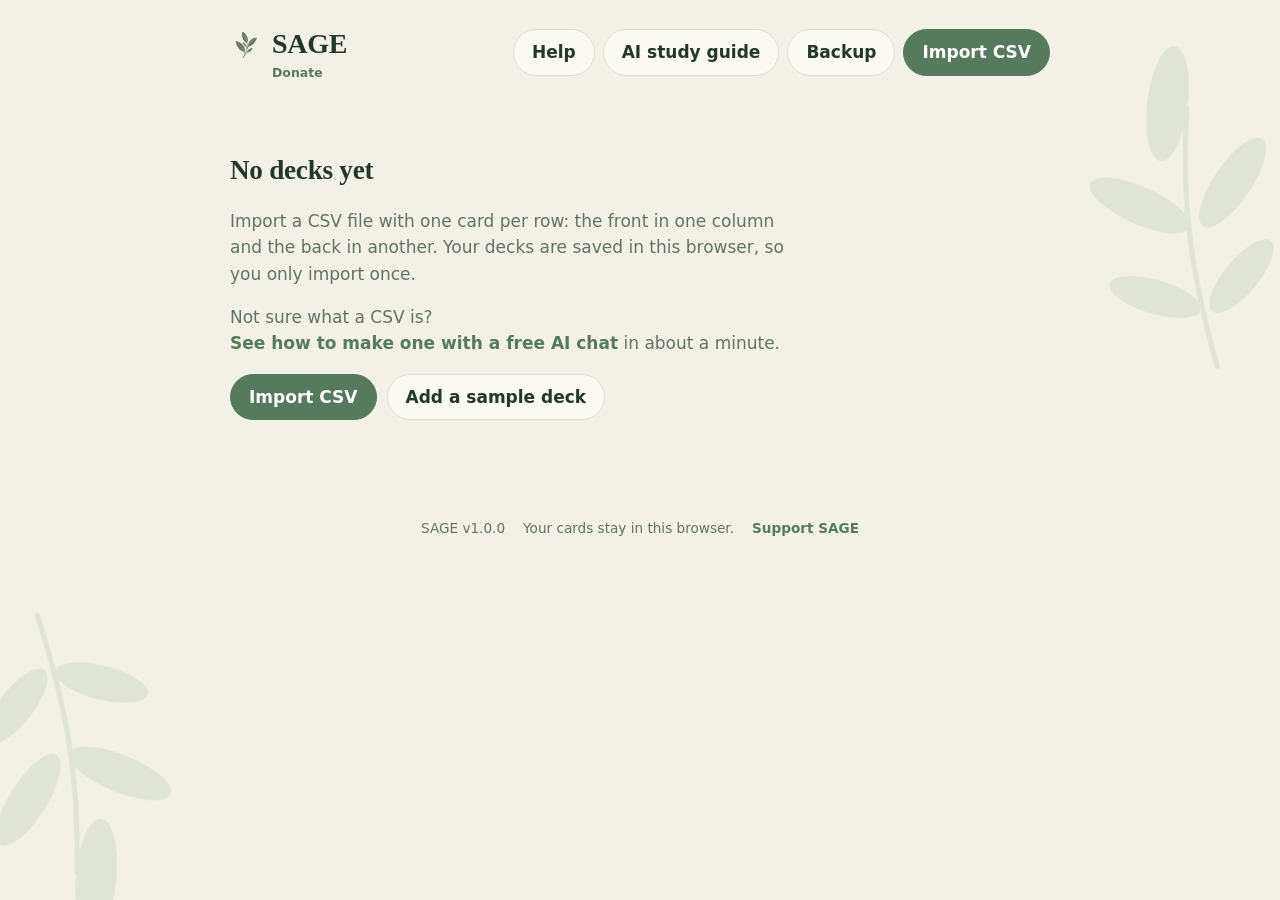
==== sage.html @ 798f0bb3 "Add files via upload" ====
<!DOCTYPE html>
<html lang="en">
<head>
<meta charset="utf-8">
<!-- Security: only the app's own inline code runs. Network access is limited to fonts and to the AI provider the user configures
     (any https address, plus localhost for self-hosted models). -->
<meta http-equiv="Content-Security-Policy" content="default-src 'none'; script-src 'unsafe-inline'; style-src 'unsafe-inline' https://fonts.googleapis.com; font-src https://fonts.gstatic.com; img-src data: blob:; connect-src https: http://localhost:* http://127.0.0.1:*; base-uri 'none'; form-action 'none'; object-src 'none'">
<meta name="viewport" content="width=device-width, initial-scale=1, viewport-fit=cover">
<title>SAGE</title>
<link rel="icon" type="image/png" sizes="128x128" href="[data-uri]">
<link rel="preconnect" href="https://fonts.googleapis.com">
<link href="https://fonts.googleapis.com/css2?family=Nunito:wght@400;600;700;800&family=Fraunces:opsz,wght@9..144,500;9..144,600&family=VT323&family=Press+Start+2P&display=swap" rel="stylesheet">
<style>
:root{
  /* Sage garden palette: warm cream paper, sage greens, terracotta for mistakes */
  --bg:#F3F1E7; --ink:#25372C; --muted:#617366; --panel:#FAF9F2; --card:#FFFEFA;
  --rule:#E3E6D8; --margin:#C9705F; --accent:#557A5C; --accent-ink:#FFFFFF; --line:#DADFCF;
  --again:#B5544A; --hard:#B5852E; --good:#4E8A5A; --easy:#4A7FA6;
  --new:#4A7FA6; --lrn:#B5544A; --rev:#4E8A5A;
  --leaf:#7FA184;
  --font:"Nunito", system-ui, -apple-system, "Segoe UI", Roboto, sans-serif;
  --display:"Fraunces", Georgia, "Times New Roman", serif;
  box-sizing:border-box;
  padding-top:env(safe-area-inset-top,0px); padding-bottom:env(safe-area-inset-bottom,0px);
}
@media (prefers-color-scheme: dark){
  :root{
    --bg:#141A16; --ink:#E5ECE3; --muted:#9DAEA1; --panel:#1B231D; --card:#212B24;
    --rule:#2E3A32; --margin:#E08A7F; --accent:#8DBA94; --accent-ink:#10170F; --line:#34433A;
    --again:#E08A7F; --hard:#E2B565; --good:#8DC79A; --easy:#8DB8DB;
    --new:#8DB8DB; --lrn:#E08A7F; --rev:#8DC79A;
    --leaf:#5E7D63;
  }
}
*,*::before,*::after{box-sizing:inherit}
html,body{margin:0}
body{background:var(--bg);color:var(--ink);font-family:var(--font);font-size:17px;line-height:1.55;min-height:100vh;position:relative}
/* Two faint sage sprigs in the corners: the only decoration */
body::before,body::after{content:"";position:fixed;z-index:-1;pointer-events:none;width:340px;height:340px;opacity:.16;
  background:no-repeat center/contain url("data:image/svg+xml,%3Csvg xmlns='http://www.w3.org/2000/svg' viewBox='0 0 200 200'%3E%3Cg fill='%237FA184'%3E%3Cpath d='M98 196c2-50 8-96 30-150' fill='none' stroke='%237FA184' stroke-width='3' stroke-linecap='round'/%3E%3Cellipse cx='118' cy='40' rx='12' ry='34' transform='rotate(25 118 40)'/%3E%3Cellipse cx='84' cy='92' rx='11' ry='32' transform='rotate(-48 84 92)'/%3E%3Cellipse cx='140' cy='96' rx='11' ry='31' transform='rotate(52 140 96)'/%3E%3Cellipse cx='76' cy='146' rx='10' ry='28' transform='rotate(-56 76 146)'/%3E%3Cellipse cx='128' cy='150' rx='10' ry='27' transform='rotate(58 128 150)'/%3E%3C/g%3E%3C/svg%3E")}
body::before{right:-60px;top:40px;transform:rotate(-18deg)}
body::after{left:-80px;bottom:-40px;transform:rotate(160deg)}
@media (max-width:700px){body::before,body::after{width:200px;height:200px;opacity:.1}}
h1,h2,.brand{font-family:var(--display);font-weight:600;letter-spacing:-.01em}
button,input,select{font:inherit;color:inherit}
:focus-visible{outline:3px solid var(--accent);outline-offset:2px}
[hidden]{display:none!important}

.top{display:flex;align-items:center;justify-content:space-between;gap:12px;max-width:860px;margin:0 auto;padding:22px 20px 18px}
/* Games and quizzes get a wider page so they fill more of the screen */
body.wide .top,body.wide main{max-width:1240px}
.brand{display:flex;align-items:center;gap:8px;background:none;border:0;padding:0;cursor:pointer;font-size:1.75rem;color:var(--ink)}
.brand img{width:34px;height:34px}
.brand-wrap{display:flex;flex-direction:column;align-items:flex-start}
.donate-link{margin:-2px 0 0 42px;padding:0;border:0;background:none;color:var(--accent);font-size:.78rem;font-weight:700;cursor:pointer}
.donate-link:hover{text-decoration:underline}
.brand small{font-size:.8rem;font-weight:400;color:var(--muted);letter-spacing:0;margin-left:6px}
.top-actions{display:flex;flex-wrap:wrap;justify-content:flex-end;gap:8px}
main{max-width:860px;margin:0 auto;padding:0 20px 48px}

.btn{border:1.5px solid var(--line);background:var(--panel);border-radius:999px;padding:9px 18px;cursor:pointer;font-weight:700;transition:background .15s,border-color .15s}
.btn:hover{border-color:var(--accent)}
.btn.primary{background:var(--accent);border-color:var(--accent);color:var(--accent-ink)}
.btn.primary:hover{filter:brightness(1.06)}
.btn.danger{color:var(--again);border-color:var(--again);background:transparent}
.btn.quiet{background:transparent;border-color:transparent;color:var(--muted)}
.btn:disabled{opacity:.45;cursor:not-allowed}

.warn{max-width:820px;margin:0 auto 16px;padding:10px 14px;border-left:4px solid var(--hard);border-radius:8px;background:var(--panel);font-size:.95rem}

/* Deck list */
h1{font-size:1.7rem;margin:8px 0 16px}
.decks{list-style:none;margin:0;padding:0;display:grid;gap:12px}
.deck{display:grid;grid-template-columns:1fr auto auto;align-items:center;gap:14px;padding:16px 18px;background:var(--panel);border:1px solid var(--line);border-radius:18px}
.deck-name{font-weight:700;font-size:1.1rem;overflow-wrap:anywhere}
.deck-sub{color:var(--muted);font-size:.9rem}
.counts{display:flex;gap:14px;font-weight:700;font-variant-numeric:tabular-nums}
.counts span{min-width:2ch;text-align:right}
.c-new{color:var(--new)} .c-lrn{color:var(--lrn)} .c-rev{color:var(--rev)}
.c-zero{color:var(--muted);opacity:.5}
.counts.labeled{gap:16px}
.cnt{display:flex;flex-direction:column;align-items:center;line-height:1.15}
.cnt b{font-size:1.15rem}
.cnt small{font-size:.72rem;font-weight:600;color:var(--muted)}
.deck-actions{display:flex;gap:6px}
.legend{display:flex;gap:16px;justify-content:flex-end;font-size:.85rem;color:var(--muted);margin:0 18px 8px}
.empty{padding:40px 0;max-width:52ch}
.empty p{color:var(--muted)}
@media (max-width:560px){
  .deck{grid-template-columns:1fr auto}
  .deck-actions{grid-column:1/-1}
  .deck-actions .btn{flex:1}
}

/* Flashcard: a plain soft card */
.card{position:relative;min-height:300px;padding:52px 36px 44px;display:flex;flex-direction:column;justify-content:center;
  background:var(--card);border:1px solid var(--line);border-radius:22px;box-shadow:0 1px 2px #0000000a,0 18px 40px -24px #25372C55}
.card-text{font-size:1.6rem;font-weight:600;line-height:1.4;text-align:center;white-space:pre-wrap;overflow-wrap:anywhere}
.card-back{margin-top:26px;padding-top:24px;border-top:1px solid var(--line);font-weight:400;animation:reveal .18s ease-out}
@keyframes reveal{from{opacity:0;transform:translateY(-4px)}to{opacity:1;transform:none}}
@media (prefers-reduced-motion:reduce){.card-back{animation:none}}

.study-top{display:flex;justify-content:space-between;align-items:center;margin:4px 0 14px;gap:12px}
.study-deck{font-weight:700;overflow-wrap:anywhere}
.answer-bar{margin-top:20px;display:flex;justify-content:center}
.answer-bar .btn{min-width:240px;padding:14px}
.rate-bar{margin-top:20px;display:grid;grid-template-columns:repeat(4,1fr);gap:8px}
.rate{border:2px solid currentColor;background:var(--panel);border-radius:16px;padding:10px 4px;cursor:pointer;display:flex;flex-direction:column;align-items:center;gap:2px}
.rate b{font-size:1rem}
.rate span{font-size:.85rem;color:var(--muted)}
.rate[data-g="1"]{color:var(--again)} .rate[data-g="2"]{color:var(--hard)}
.rate[data-g="3"]{color:var(--good)} .rate[data-g="4"]{color:var(--easy)}
.rate:hover{background:var(--card)}
.keys{text-align:center;color:var(--muted);font-size:.85rem;margin-top:12px}

/* Forms */
.panel{background:var(--panel);border:1px solid var(--line);border-radius:18px;padding:22px}
.drop{display:flex;flex-direction:column;align-items:center;gap:6px;text-align:center;padding:36px 20px;border:2px dashed var(--line);border-radius:18px;cursor:pointer;background:var(--panel)}
.drop.over{border-color:var(--accent);background:var(--card)}
.drop input{position:absolute;opacity:0;width:1px;height:1px}
.drop span{color:var(--muted);font-size:.95rem}
.field{display:flex;flex-direction:column;gap:4px;margin-bottom:14px;font-weight:700}
.field input[type=text],.field input[type=number],.field select{font-weight:400;padding:9px 12px;border:1.5px solid var(--line);border-radius:10px;background:var(--card)}
.hint{font-weight:400;color:var(--muted);font-size:.88rem}
.row2{display:grid;grid-template-columns:1fr 1fr;gap:14px}
@media (max-width:520px){.row2{grid-template-columns:1fr}}
.check{display:flex;gap:10px;align-items:flex-start;margin-bottom:12px}
.check input{margin-top:5px;width:18px;height:18px;accent-color:var(--accent)}
fieldset{border:0;padding:0;margin:0 0 14px}
legend{font-weight:700;margin-bottom:6px}
.preview{overflow-x:auto;margin:6px 0 18px}
table{border-collapse:collapse;width:100%;font-size:.92rem}
th,td{text-align:left;padding:7px 9px;border-bottom:1px solid var(--line);vertical-align:top;max-width:320px;overflow-wrap:anywhere}
th{color:var(--muted)}
.actions{display:flex;gap:10px;justify-content:flex-end;flex-wrap:wrap}

dialog{border:1px solid var(--line);border-radius:20px;background:var(--panel);color:var(--ink);padding:24px;width:min(460px,92vw);max-height:90vh;overflow-y:auto}
.dlg-close{position:absolute;top:10px;right:10px;width:38px;height:38px;border:0;border-radius:8px;background:transparent;color:var(--muted);font-size:1.6rem;line-height:1;cursor:pointer}
.dlg-close:hover{background:var(--card);color:var(--ink)}
dialog h2{padding-right:40px}
dialog::backdrop{background:rgba(20,30,22,.5)}
dialog h2{margin:0 0 16px;font-size:1.25rem}
.danger-zone{border-top:1.5px solid var(--line);margin-top:18px;padding-top:16px;display:flex;gap:8px;flex-wrap:wrap}

.done{text-align:center;padding:40px 0}
.done-stats{display:flex;justify-content:center;gap:24px;margin:20px 0 28px;flex-wrap:wrap}
.done-stats div{display:flex;flex-direction:column;font-size:.9rem;color:var(--muted)}
.done-stats b{font-size:1.6rem}
/* Games */
.games{list-style:none;margin:0;padding:0;display:grid;grid-template-columns:repeat(auto-fill,minmax(340px,1fr));gap:12px}
.game{display:flex;flex-direction:column;justify-content:space-between;align-items:flex-start;gap:14px;padding:18px 20px;background:var(--panel);border:1px solid var(--line);border-radius:18px}
.game .deck-sub{max-width:46ch}
.field.inline{flex-direction:row;align-items:center;gap:8px;margin:0}
.game-summary{font-size:.88rem;color:var(--accent);font-weight:700;margin-top:4px}
.tabs{display:flex;gap:4px;border-bottom:1.5px solid var(--line);margin:4px 0 16px}
.tab{background:none;border:0;border-bottom:3px solid transparent;margin-bottom:-1.5px;padding:10px 18px;font-weight:700;color:var(--muted);cursor:pointer}
.tab:hover{color:var(--ink)}
.tab.on{color:var(--ink);border-bottom-color:var(--accent)}
.setting-group{padding:16px 0;border-bottom:1.5px solid var(--line)}
.setting-group:first-of-type{border-top:1.5px solid var(--line)}
.setting-group h2{font-size:1.1rem;margin:0 0 10px}
.setting-row{display:grid;grid-template-columns:repeat(auto-fill,minmax(190px,1fr));gap:12px}
.setting-row .field{margin:0}
.match-timer{font-size:1.6rem;font-weight:700;font-variant-numeric:tabular-nums;display:flex;align-items:baseline;gap:8px}
.penalty{color:var(--again);font-size:1rem;opacity:0;transition:opacity .15s}
.penalty.show{opacity:1}
.match-grid{display:grid;grid-template-columns:repeat(auto-fill,minmax(180px,1fr));gap:12px}
@media (max-width:420px){.match-grid{grid-template-columns:repeat(3,1fr);gap:6px}}
.tile{position:relative;min-height:130px;padding:18px 10px 10px;background:var(--card);border:2px solid var(--line);border-radius:4px;
  cursor:pointer;font-size:1.05rem;line-height:1.35;white-space:pre-wrap;overflow-wrap:anywhere;
  box-shadow:0 6px 16px -10px rgba(27,42,65,.35);transition:opacity .25s,transform .25s,border-color .12s}
.tile::before{content:"";position:absolute;left:0;right:0;top:9px;height:2px;background:var(--margin);opacity:.55}
.tile.long{font-size:.85rem}
.tile:hover{border-color:var(--accent)}
.tile.sel{border-color:var(--accent);box-shadow:0 0 0 3px var(--accent)}
.tile.wrong{border-color:var(--again);box-shadow:0 0 0 3px var(--again);animation:shake .3s}
.tile.gone{opacity:0;transform:scale(.85);pointer-events:none}
@keyframes shake{25%{transform:translateX(-4px)}75%{transform:translateX(4px)}}

/* Matching Tiles: retro arcade cabinet */
.arcade{position:relative;overflow:hidden;padding:16px 16px 22px;border-radius:14px;background:#07040F;color:#F4F0FF;
  border:6px solid #1B1030;box-shadow:0 0 0 2px #3A1F66,inset 0 0 40px #000,0 14px 30px -12px #0009;font-family:"VT323",ui-monospace,Menlo,monospace}
.arcade::after{content:"";position:absolute;inset:0;z-index:4;pointer-events:none;
  background:repeating-linear-gradient(180deg,transparent 0 2px,#00000059 2px 3px),radial-gradient(ellipse at center,transparent 62%,#000b 100%)}
.arcade-marquee{margin:4px 0 12px;text-align:center;font-family:"Press Start 2P",ui-monospace,monospace;font-size:clamp(.85rem,2.6vw,1.3rem);
  letter-spacing:.06em;color:#FF4FD8;text-shadow:0 0 6px #FF4FD8,0 0 18px #FF4FD8aa}
.arcade-hud{display:flex;justify-content:space-between;flex-wrap:wrap;gap:10px 16px;margin-bottom:16px;
  font-family:"Press Start 2P",ui-monospace,monospace;font-size:.8rem;color:#7FE9FF;text-shadow:0 0 6px #7FE9FF80}
.arcade-hud b{margin-left:6px;font-weight:400;color:#FFE66D;text-shadow:0 0 6px #FFE66D90}
.arcade .penalty{margin-left:8px;font-size:.8rem;color:#FF4D6D;text-shadow:0 0 6px #FF4D6D}
.arcade .tile{min-height:110px;padding:12px 10px;border:0;border-radius:0;background:#120A24;color:#F4F0FF;
  font-family:"VT323",ui-monospace,monospace;font-size:1.45rem;line-height:1.1;text-shadow:0 0 4px #ffffff60;
  box-shadow:0 0 0 2px var(--neon),0 0 12px -2px var(--neon),inset 0 0 14px -6px var(--neon)}
.arcade .tile::before{display:none}
.arcade .tile.long{font-size:1.1rem}
.arcade .tile.n0{--neon:#3DF2FF} .arcade .tile.n1{--neon:#FF4FD8} .arcade .tile.n2{--neon:#FFE66D} .arcade .tile.n3{--neon:#6DFF8B}
.arcade .tile:hover{background:#1C1036}
.arcade .tile.sel{background:color-mix(in srgb,var(--neon) 28%,#120A24);box-shadow:0 0 0 3px #fff,0 0 22px var(--neon);animation:arcpulse .6s steps(2) infinite}
@keyframes arcpulse{50%{box-shadow:0 0 0 3px var(--neon),0 0 10px var(--neon)}}
.arcade .tile.wrong{--neon:#FF3355;background:#3A0A16;box-shadow:0 0 0 3px #FF3355,0 0 20px #FF3355;animation:shake .3s}
.arcade .tile.gone{pointer-events:none;animation:arcpop .3s steps(3) forwards}
@keyframes arcpop{0%{background:#fff;color:#000;opacity:1;transform:none}60%{opacity:.7;transform:scale(1.08)}100%{opacity:0;transform:scale(.6)}}
.arcade-clear{position:absolute;inset:0;z-index:5;display:flex;align-items:center;justify-content:center;background:#07040Fcc;
  font-family:"Press Start 2P",ui-monospace,monospace;font-size:clamp(1.5rem,6vw,3rem);color:#FFE66D;text-shadow:0 0 10px #FFE66D,0 0 30px #FF4FD8;
  animation:arcblink .25s steps(2) 3}
@keyframes arcblink{50%{opacity:0}}
@media (prefers-reduced-motion:reduce){.arcade .tile.sel,.arcade .tile.gone,.arcade-clear{animation:none}.arcade .tile.gone{opacity:0}}

/* Circuit */
.circuit-board{position:relative;display:grid;grid-template-columns:1fr 84px 1fr;grid-template-rows:auto 1fr;column-gap:56px;padding:0 18px 20px;
  border-radius:8px;overflow:hidden;background-color:#0D2A1E;
  background-image:linear-gradient(#ffffff0b 1px,transparent 1px),linear-gradient(90deg,#ffffff0b 1px,transparent 1px);background-size:22px 22px}
.circuit-head{grid-column:1/-1;display:grid;grid-template-columns:1fr auto 1fr;align-items:center;gap:12px;margin:0 -18px 18px;padding:12px 18px;
  background:#123B2A;border-bottom:2px solid #1F5C41;color:#fff;font-weight:700}
.circuit-head .ttl{text-align:center;font-size:1.1rem;overflow-wrap:anywhere}
.circuit-head .right{text-align:right}
.circuit-head b{font-variant-numeric:tabular-nums;font-size:1.15rem}
.circuit-col{display:flex;flex-direction:column;gap:12px;position:relative;z-index:3}
.node{position:relative;min-height:64px;padding:12px 22px;border-radius:30px;background:#F6F8FA;color:#1B2A41;border:3px solid #C9D2DA;
  font-weight:700;font-size:1rem;line-height:1.25;text-align:center;overflow-wrap:anywhere;cursor:grab;touch-action:none;
  transition:border-color .15s,box-shadow .15s,opacity .2s}
.node.L{padding-right:30px} .node.R{padding-left:30px}
.node-text{white-space:pre-wrap}
.node:hover{border-color:#FFD84D}
.node.sel,.node.active{border-color:#FFD84D;box-shadow:0 0 0 3px #FFD84D80}
.node.target{border-color:#FFD84D;box-shadow:0 0 0 4px #FFD84D}
.node.done{border-color:var(--wire);cursor:default;background:#E6EBEF;color:#46566B}
.node.zap{border-color:#FF4D4D;box-shadow:0 0 0 4px #FF4D4D90;animation:shake .3s}
.terminal{position:absolute;top:50%;width:20px;height:20px;margin-top:-10px;border-radius:50%;z-index:2;
  background:radial-gradient(circle at 35% 35%,#F2D3A5,#B8742F 60%,#6E3E14);border:2px solid #4A2A0C}
.node.L .terminal{right:-12px} .node.R .terminal{left:-12px}
.node.done .terminal{background:radial-gradient(circle at 35% 35%,#ffffffb0,var(--wire) 60%)}
.stub{position:absolute;top:50%;width:18px;height:4px;margin-top:-2px;background:linear-gradient(90deg,#B8742F,#E3A564)}   /* broken wire end */
.node.L .stub{left:calc(100% + 6px)} .node.R .stub{right:calc(100% + 6px)}
.spark{position:absolute;top:50%;width:16px;height:16px;margin-top:-8px;opacity:0;pointer-events:none;z-index:4;animation:spark 1.8s infinite}
.node.L .spark{left:calc(100% + 18px)} .node.R .spark{right:calc(100% + 18px)}
.spark::before,.spark::after{content:"";position:absolute;left:50%;top:50%;width:16px;height:2px;margin:-1px 0 0 -8px;border-radius:1px;
  background:#FFF6C2;box-shadow:0 0 6px #FFC93C,0 0 2px #fff;transform:rotate(35deg)}
.spark::after{width:11px;margin-left:-5.5px;transform:rotate(-55deg)}
@keyframes spark{0%,62%,100%{opacity:0;scale:.4}66%{opacity:1;scale:1}70%{opacity:.2;scale:.8}74%{opacity:1;scale:1.25}80%{opacity:0;scale:.5}}
.node.done .stub,.node.done .spark{display:none}
.node.zap .spark{animation:none;opacity:1;scale:1.6}
.capacitor{position:relative;z-index:3;margin-top:4px;border-radius:20px;overflow:hidden;border:2px solid #0A1A3A;box-shadow:0 8px 20px #0009;
  background:linear-gradient(90deg,#14306A,#3768C0 32%,#2B58A8 55%,#10275A)}
.capacitor::before{content:"";position:absolute;left:0;right:0;top:0;height:26px;z-index:2;border-bottom:2px solid #4B5158;
  background:linear-gradient(90deg,#7D848D,#E4E8EC 38%,#9AA1A9 70%,#6A7079)}
.capacitor::after{content:"";position:absolute;top:28px;bottom:0;right:10px;width:12px;z-index:2;opacity:.85;
  background:repeating-linear-gradient(180deg,transparent 0 16px,#1B2F5A 16px 19px,transparent 19px 32px),#C9D6EE}
.cap-fill{position:absolute;left:0;right:0;bottom:0;height:0;z-index:1;background:linear-gradient(0deg,#3CFF9Bd0,#9BFFD0a0);
  box-shadow:0 -4px 14px #3CFF9B;transition:height .45s ease-out}
.cap-label{position:absolute;left:0;right:0;top:50%;margin-top:-.7em;z-index:3;text-align:center;color:#fff;font-weight:700;text-shadow:0 1px 3px #000}
.capacitor.full{box-shadow:0 0 0 3px #3CFF9B,0 0 30px #3CFF9B;animation:capglow .7s ease-out}
@keyframes capglow{from{filter:brightness(1.9)}to{filter:none}}
.circuit-wires{position:absolute;inset:0;width:100%;height:100%;pointer-events:none;z-index:2;overflow:visible}
.wire{fill:none;stroke-width:5;stroke-linecap:round}
.solder{stroke:#555B62;stroke-width:1.5;fill:#C9CED4}
.live-wire{fill:none;stroke:#FFE27A;stroke-width:4;stroke-linecap:round;stroke-dasharray:8 6;animation:livewire .4s linear infinite;filter:drop-shadow(0 0 4px #FFC93C)}
@keyframes livewire{to{stroke-dashoffset:-14}}
.bad-wire{fill:none;stroke:#FF4D4D;stroke-width:4;stroke-linecap:round;filter:drop-shadow(0 0 5px #FF4D4D)}
@media (max-width:620px){
  .circuit-board{grid-template-columns:1fr 34px 1fr;column-gap:26px;padding:0 10px 14px}
  .circuit-head{margin:0 -10px 14px;padding:10px;font-size:.9rem}
  .node{font-size:.85rem;padding:10px 12px;min-height:52px}.node.L{padding-right:18px}.node.R{padding-left:18px}
  .capacitor::after{display:none}.cap-label{font-size:.7rem}.stub{width:8px}.node.L .spark{left:calc(100% + 8px)}.node.R .spark{right:calc(100% + 8px)}
}
@media (prefers-reduced-motion:reduce){.spark{animation:none;opacity:.7}.live-wire{animation:none}}

/* Terminal (typing game) */
.term{position:relative;border-radius:8px;overflow:hidden;cursor:text;color:#33FF66;background:#030703;border:1px solid #143D1F;
  box-shadow:0 10px 30px #0006;font-family:"VT323",ui-monospace,Menlo,Consolas,monospace}
.term::after{content:"";position:absolute;inset:0;z-index:2;pointer-events:none;                 /* scanlines + tube vignette */
  background:repeating-linear-gradient(180deg,transparent 0 2px,#0000004d 2px 3px),radial-gradient(ellipse at center,transparent 60%,#000a 100%)}
.term-bar{display:flex;align-items:center;gap:12px;padding:8px 14px;background:#0B1A0E;border-bottom:1px solid #143D1F;color:#6FCF8A;font-size:1.15rem}
.term-bar .dots i{display:inline-block;width:10px;height:10px;margin-right:5px;border-radius:50%;background:#1E7A3A}
.term-status{padding:8px 16px;border-bottom:1px dashed #143D1F;color:#7DFFA0;font-size:1.3rem;white-space:pre-wrap}
.term.blurred .term-status::after{content:"   [ click here to type ]";color:#FFD27A}
.term-body{min-height:max(380px,52vh);padding:14px 18px 24px;font-size:1.6rem;line-height:1.35;text-shadow:0 0 6px #33FF6680}
.term-history{color:#1F8F45;font-size:1.3rem;overflow-wrap:anywhere}
.term-history .ok{color:#33FF66}.term-history .bad{color:#FF6B6B}
.term-prompt{margin-top:12px;color:#9DFFB8;overflow-wrap:anywhere}
.term-line{margin-top:4px;white-space:pre-wrap;overflow-wrap:anywhere}
.term-line .todo{color:#2E9450}
.term-line .ok{color:#33FF66}
.term-line .bad{color:#050505;background:#FF5555;text-shadow:none}
.term-line .todo.f{color:#4A9CC9}                                              /* front of the card: sky blue */
.term-line .ok.f{color:#8FDCFF;text-shadow:0 0 6px #8FDCFF80}
.term-history .hf{color:#4A9CC9}
/* Cursor: a near-white block, so the letter under it stays readable; it blinks to an underline, never disappears */
.term-line .cur{color:#000;background:#F2FFF6;text-shadow:none;animation:termblink 1s steps(1) infinite}
@keyframes termblink{50%{color:#F2FFF6;background:transparent;box-shadow:inset 0 -3px 0 #F2FFF6}}
.term-hint{margin-top:16px;color:#1E6B36;font-size:1.2rem}
.term-options{margin-top:12px;display:flex;flex-wrap:wrap;gap:6px 18px;color:#FFD27A;text-shadow:0 0 6px #FFD27A60}
.term-line .gap{color:#C9A34E}
/* The blank is one fixed-width line, so its length never gives the answer away. It grows only as you type. */
.gapbox{display:inline-block;min-width:8ch;border-bottom:2px solid #FFD27A;line-height:1.15;white-space:pre;vertical-align:baseline}
.gapbox.done{min-width:0;border-bottom-color:#FFD27A55}
.term-line .guess{color:#FFD27A}                                     /* Survival: your letters, no right/wrong shown */
.term-line .bought{color:#FF8A8A;text-shadow:0 0 6px #FF8A8A80}       /* Survival: letters revealed for a life */
.term-line .gap.cur{color:#000;background:#FFD27A;animation-name:termblinkgap}
@keyframes termblinkgap{50%{color:#FFD27A;background:transparent;box-shadow:inset 0 -3px 0 #FFD27A}}
#termInput{position:absolute;left:0;bottom:0;width:1px;height:1px;padding:0;border:0;opacity:0;font-size:16px}
@media (max-width:560px){.term-body{font-size:1.35rem;min-height:300px}.term-status{font-size:1.1rem}}
@media (prefers-reduced-motion:reduce){.term-line .cur{animation:none}}
@media (prefers-reduced-motion:reduce){.tile{transition:none}.tile.wrong{animation:none}}
.new-best{color:var(--good);font-weight:700}
.review-list{text-align:left;display:inline-block;margin:10px auto 0;padding-left:20px;color:var(--ink)}
.scramble-hud{display:flex;gap:18px;align-items:baseline;font-variant-numeric:tabular-nums}
.scramble-hud b{font-size:1.2rem}
.lives{color:var(--again);font-size:1.2rem;letter-spacing:2px}
.scramble-arena{position:relative;height:clamp(420px,70vh,820px);overflow:hidden;border-radius:6px;user-select:none;cursor:crosshair;
  background-color:#0B0907;
  background-image:
    radial-gradient(ellipse 120% 95% at 50% 45%,transparent 45%,#000000d0 100%),                       /* vignette */
    radial-gradient(ellipse 16% 34% at 4% 38%,#2B231C,transparent 70%),radial-gradient(ellipse 18% 30% at 97% 58%,#2B231C,transparent 70%),
    radial-gradient(ellipse 26% 16% at 72% 16%,#211A14,transparent 70%),radial-gradient(ellipse 22% 18% at 24% 62%,#1D1712,transparent 70%),
    radial-gradient(#ffffff08 1px,transparent 1.5px),
    linear-gradient(180deg,#16110D,#0B0907 60%,#120E0A);
  background-size:auto,auto,auto,auto,auto,7px 7px,auto;
  transition:box-shadow .15s}
.scramble-arena::before{content:"";position:absolute;left:0;right:0;top:0;height:34px;z-index:0;background:#1C1611;pointer-events:none;  /* stalactites */
  clip-path:polygon(0 0,100% 0,100% 40%,96% 70%,93% 35%,88% 95%,84% 40%,79% 55%,74% 30%,69% 85%,65% 35%,60% 50%,55% 30%,50% 100%,46% 38%,41% 60%,
    36% 30%,31% 80%,27% 36%,22% 55%,18% 32%,13% 90%,9% 38%,5% 60%,0 35%)}
.scramble-arena::after{content:"";position:absolute;left:0;right:0;bottom:0;height:34px;z-index:1;pointer-events:none;   /* cave floor */
  background:radial-gradient(#00000055 1.5px,transparent 2px) 0 0/9px 9px,linear-gradient(180deg,#3A2F25,#1E1812);
  clip-path:polygon(0 30%,6% 18%,12% 26%,19% 12%,27% 22%,35% 14%,44% 24%,52% 10%,61% 20%,69% 12%,78% 24%,86% 14%,93% 22%,100% 16%,100% 100%,0 100%)}
.scramble-arena.hurt{box-shadow:inset 0 0 0 4px #E06272}
.rock{position:absolute;top:0;left:0;z-index:2;min-height:84px;padding:18px 14px;display:flex;align-items:center;justify-content:center;text-align:center;
  background:none;border:0;color:#fff;font-weight:700;font-size:1rem;line-height:1.25;overflow-wrap:anywhere;cursor:crosshair;will-change:transform;
  text-shadow:0 1px 2px #000,0 0 5px #000c}
.rock::before{content:"";position:absolute;inset:0;z-index:-1;clip-path:var(--shape);rotate:var(--tilt,0deg);transition:filter .12s;
  background:
    radial-gradient(circle at 28% 22%,#ffffff2e,transparent 42%),                   /* light from above */
    radial-gradient(circle at 74% 82%,#00000070,transparent 55%),                   /* shadowed underside */
    linear-gradient(28deg,transparent 46%,#00000050 47% 48.5%,transparent 49.5%),   /* crack */
    radial-gradient(#00000040 1.2px,transparent 1.8px) 0 0/8px 8px,                /* grit */
    radial-gradient(#ffffff16 1px,transparent 1.6px) 4px 3px/11px 11px,
    linear-gradient(150deg,var(--r1),var(--r2) 50%,var(--r3))}
.rock.long{font-size:.8rem}
.rock:hover::before,.rock:focus-visible::before{filter:brightness(1.3) drop-shadow(0 0 2px #FFD27A)}
.rock.hit{opacity:0;transition:opacity .08s;pointer-events:none}
.rock.shatter{opacity:0;transition:opacity .3s .12s;pointer-events:none}
.rock.shatter::before{filter:sepia(1) hue-rotate(-35deg) saturate(4) brightness(.8)}
.rock.crash{opacity:0;transition:opacity .18s;pointer-events:none}
.miner{position:absolute;left:0;bottom:24px;width:56px;height:72px;z-index:3;pointer-events:none}
.miner::before{content:"";position:absolute;left:50%;top:4px;width:300px;height:300px;margin:-150px 0 0 -150px;pointer-events:none;   /* headlamp glow */
  background:radial-gradient(circle,#FFE6A026,transparent 62%)}
.miner svg{position:absolute;inset:0;width:100%;height:100%;shape-rendering:crispEdges}
.miner.left svg{transform:scaleX(-1)}
.miner .legB{visibility:hidden}
.miner.walking .legA{animation:legA .26s steps(1) infinite}
.miner.walking .legB{animation:legB .26s steps(1) infinite}
@keyframes legA{0%{visibility:visible}50%{visibility:hidden}}
@keyframes legB{0%{visibility:hidden}50%{visibility:visible}}
.launcher{position:absolute;left:31px;top:28px;width:46px;height:11px;z-index:2;transform-origin:15px 50%;transform:rotate(var(--aim,-90deg));
  background:linear-gradient(180deg,#8E9D57 0 30%,#5F6E35 30% 70%,#3E4A22 70%);border:1px solid #20260F}
.miner.left .launcher{left:-5px}
.launcher::after{content:"";position:absolute;right:-6px;top:-2px;width:7px;height:13px;background:#2B2B2B;border:1px solid #111}
.launcher::before{content:"";position:absolute;left:20px;top:10px;width:6px;height:7px;background:#3E4A22}
.rocket{position:absolute;left:0;top:0;width:14px;height:5px;margin-top:-2.5px;z-index:4;pointer-events:none;transform-origin:0 50%;
  background:linear-gradient(90deg,#FFB347 0 22%,#E8E8E8 22% 82%,#C0392B 82%);box-shadow:-6px 0 6px #FF8A2A}
.debris{position:absolute;width:0;height:0;z-index:4;pointer-events:none}
.debris i{position:absolute;left:0;top:0;animation:debris .55s cubic-bezier(.3,.6,.5,1) forwards}
.debris b{position:absolute;left:-14px;top:-14px;width:28px;height:28px;background:#FFC266;box-shadow:0 0 16px #FF8A2A;animation:pxflash .2s forwards}
@keyframes debris{40%{transform:translate(calc(var(--dx) * .55),var(--up))}100%{transform:translate(var(--dx),var(--down));opacity:0}}
@keyframes pxflash{from{transform:scale(.5);opacity:1}to{transform:scale(1.5);opacity:0}}
.dust{position:absolute;width:70px;height:18px;margin-left:-35px;z-index:2;pointer-events:none;border-radius:50%;
  background:radial-gradient(ellipse,#9A8A7690,transparent 70%);animation:dust .45s ease-out forwards}
@keyframes dust{from{transform:scale(.4);opacity:1}to{transform:scale(1.7,1.3);opacity:0}}
.miner.hurt svg{filter:sepia(1) hue-rotate(-40deg) saturate(6) brightness(1.1);animation:knock .5s ease-out}
.miner.hurt .launcher{animation:knock .5s ease-out}
@keyframes knock{20%{translate:0 -14px;rotate:-12deg}55%{translate:0 0;rotate:6deg}100%{rotate:0deg}}
.backblast{position:absolute;left:0;top:0;width:20px;height:20px;margin:-10px 0 0 -10px;z-index:4;pointer-events:none;
  background:radial-gradient(circle,#FFF4C2,#FFB347 45%,#E0531F 75%);box-shadow:0 0 18px #FF7A2A,0 0 4px #fff}
@media (prefers-reduced-motion:reduce){.debris,.dust{display:none}.miner.hurt svg,.miner.hurt .launcher{animation:none}.miner.walking .legA,.miner.walking .legB{animation:none}}
.pause-overlay{position:absolute;inset:0;z-index:5;display:flex;flex-direction:column;align-items:center;justify-content:center;gap:14px;
  background:rgba(8,14,24,.94);color:#fff;font-size:1.4rem;font-weight:700}
.game-btns{display:flex;gap:6px}

/* Blast */
.blast-banner{background:#121212;color:#fff;border-bottom:1px solid #2A2A2A;border-radius:6px 6px 0 0;padding:16px 20px;text-align:center;font-size:clamp(1.2rem,3.4vw,2rem);
  font-weight:700;line-height:1.2;white-space:pre-wrap;overflow-wrap:anywhere;min-height:70px;display:flex;align-items:center;justify-content:center}
.blast-arena{position:relative;height:clamp(440px,72vh,860px);overflow:hidden;border-radius:0 0 6px 6px;background-color:#000;user-select:none;
  /* Two tiled star layers at different sizes so the pattern never looks like a grid */
  background-image:
    radial-gradient(1px 1px at 22px 34px,#fff,transparent),radial-gradient(1px 1px at 131px 88px,#ffffffc0,transparent),
    radial-gradient(1.5px 1.5px at 67px 152px,#fff,transparent),radial-gradient(1px 1px at 176px 171px,#ffffff90,transparent),
    radial-gradient(1px 1px at 98px 12px,#ffffffa0,transparent),radial-gradient(1px 1px at 12px 118px,#ffffff80,transparent),
    radial-gradient(2px 2px at 263px 214px,#fff,transparent),radial-gradient(1px 1px at 307px 61px,#ffffffc0,transparent),
    radial-gradient(1.5px 1.5px at 214px 306px,#ffffffe0,transparent),radial-gradient(1px 1px at 41px 281px,#ffffffa0,transparent),
    radial-gradient(1px 1px at 158px 247px,#ffffff70,transparent);
  background-size:200px 200px,200px 200px,200px 200px,200px 200px,200px 200px,200px 200px,
    340px 340px,340px 340px,340px 340px,340px 340px,340px 340px;
  transition:box-shadow .15s}
.blast-arena.hurt{box-shadow:inset 0 0 0 4px #E06272}
.blast-time{position:absolute;top:8px;left:50%;transform:translateX(-50%);color:#E6E6E6;font-size:1.4rem;font-weight:700;font-variant-numeric:tabular-nums;z-index:2}
.blast-time.low{color:#FF8A96}
.blast-bonus{position:absolute;top:38px;left:50%;transform:translateX(-50%);color:#7BE0B0;font-weight:700;opacity:0;transition:opacity .2s;z-index:2}
.blast-bonus.show{opacity:1}
.blast-bonus.bad{color:#FF8A96}
.astro{position:absolute;top:0;left:0;border-radius:50%;display:flex;align-items:center;justify-content:center;text-align:center;padding:18px;
  color:#fff;font-size:1rem;font-weight:700;line-height:1.2;overflow-wrap:anywhere;cursor:crosshair;will-change:transform;z-index:1;
  border:0;text-shadow:0 1px 3px #000c,0 0 6px #0008;--glow:#7FA8FF;
  box-shadow:0 0 14px -2px var(--glow);transition:box-shadow .15s}
/* Every planet = lighting overlay + its own surface. The overlay adds a highlight and a shadowed night side. */
.astro{--light:radial-gradient(circle at 30% 26%,#ffffff40,transparent 38%),radial-gradient(circle at 70% 74%,transparent 42%,#00000080 78%)}
.astro.p0{--glow:#5FA8FF;background:var(--light),radial-gradient(ellipse 30% 18% at 35% 60%,#3E8A5A 60%,transparent 62%),
  radial-gradient(ellipse 22% 16% at 66% 34%,#3E8A5A 60%,transparent 62%),radial-gradient(circle,#2F78B8,#1C4E86)}
.astro.p1{--glow:#FF8A66;background:var(--light),radial-gradient(circle at 62% 38%,#7A2A1C 7%,transparent 8%),
  radial-gradient(circle at 34% 68%,#7A2A1C 9%,transparent 10%),radial-gradient(circle at 74% 70%,#86321F 5%,transparent 6%),
  radial-gradient(circle,#C25A3A,#8A3420)}
.astro.p2{--glow:#F2C27A;background:var(--light),
  repeating-linear-gradient(172deg,#B9844A 0 12%,#9C6634 12% 19%,#C99A62 19% 30%,#8E5B2E 30% 36%)}
.astro.p3{--glow:#9FE6F2;background:var(--light),radial-gradient(ellipse 60% 22% at 50% 12%,#E6F6FA88 50%,transparent 52%),
  radial-gradient(circle,#4F95A8,#2A5E70)}
.astro.p4{--glow:#C59BFF;background:var(--light),
  repeating-linear-gradient(160deg,#6A43B0 0 14%,#4E2E8A 14% 24%,#7D55C4 24% 33%)}
.astro.p5{--glow:#E8D49A;background:var(--light),repeating-linear-gradient(176deg,#A88F5A 0 16%,#8C7446 16% 26%,#B59D68 26% 38%)}
.astro.p5::after{content:"";position:absolute;left:-16%;right:-16%;top:38%;height:28%;border-radius:50%;pointer-events:none;
  border:4px solid #E8D49Acc;border-top-color:transparent;transform:rotate(-14deg)}
.astro{overflow:hidden}
.astro.long{font-size:.8rem}
.astro.xlong{font-size:.66rem;line-height:1.1}
.astro:hover,.astro:focus-visible{box-shadow:0 0 0 3px #ffffffb0,0 0 18px var(--glow)}
.astro.hit{opacity:0;scale:.6;transition:opacity .14s,scale .14s;pointer-events:none}
.astro.wrong{background:radial-gradient(circle at 70% 74%,transparent 42%,#00000080 78%),radial-gradient(circle,#D04A5A,#7E1E2C);--glow:#FF6B7D}
.boom{position:absolute;width:0;height:0;z-index:2;pointer-events:none}
.boom::before{content:"";position:absolute;left:-14px;top:-14px;width:28px;height:28px;border-radius:50%;
  background:radial-gradient(circle,#FFF6D8,#FFC85A 55%,transparent 70%);animation:boomflash .22s ease-out forwards}
.boom i{position:absolute;left:-3px;top:-3px;width:6px;height:6px;border-radius:50%;background:#FFD27A;
  animation:spark .3s ease-out forwards;transform:rotate(var(--a)) translateX(0)}
@keyframes boomflash{from{transform:scale(.4);opacity:1}to{transform:scale(1.6);opacity:0}}
@keyframes spark{to{transform:rotate(var(--a)) translateX(var(--d,32px));opacity:0}}
@media (prefers-reduced-motion:reduce){.boom i{display:none}}
.ship{position:absolute;left:50%;bottom:-34px;width:96px;height:96px;margin-left:-48px;border-radius:50%;z-index:3;pointer-events:none;
  border:4px solid #A3A9B1;box-shadow:0 0 0 2px #3E434A,0 -4px 14px #00000080;
  background:
    radial-gradient(circle,transparent 58%,#2F343A 59% 61%,transparent 62%),             /* outer seam */
    radial-gradient(circle,transparent 36%,#2F343A 37% 39%,transparent 40%),             /* inner seam */
    radial-gradient(circle at 18% 50%,#2A2E33 2.5px,transparent 3.5px),                   /* rivets */
    radial-gradient(circle at 82% 50%,#2A2E33 2.5px,transparent 3.5px),
    radial-gradient(circle at 50% 16%,#2A2E33 2.5px,transparent 3.5px),
    repeating-linear-gradient(0deg,transparent 0 11px,#00000026 11px 12px),               /* panel lines */
    repeating-linear-gradient(90deg,transparent 0 11px,#0000001c 11px 12px),
    radial-gradient(circle at 38% 30%,#D3D7DC,#8D939B 55%,#565B62)}
.ship::before{content:"";position:absolute;left:50%;top:50%;width:26px;height:26px;margin:-13px 0 0 -13px;border-radius:50%;
  background:radial-gradient(circle at 40% 35%,#FF9C9C,#B3261E 60%,#5A100C);box-shadow:0 0 0 3px #3E434A,0 0 8px #FF4D4D80}
.ship::after{content:"";position:absolute;left:50%;top:-22px;width:14px;height:34px;margin-left:-7px;border-radius:3px;
  background:linear-gradient(90deg,#5B6067,#B4BAC1 45%,#6A7078);border:1px solid #3A3E44;
  transform-origin:50% 66px;transform:rotate(var(--aim,0deg))}
.laser{position:absolute;height:4px;margin-top:-2px;border-radius:2px;background:linear-gradient(90deg,#FF2A2A,#FF7A7A);box-shadow:0 0 6px #FF2A2A;transform-origin:0 50%;
  transform:rotate(var(--r)) scaleX(1);z-index:2;pointer-events:none;animation:laser .28s ease-out forwards}
.laser.reflect{height:5px;background:linear-gradient(90deg,#FFB070,#FF3B1F);box-shadow:0 0 8px #FF6A2A}
@keyframes laser{0%{transform:rotate(var(--r)) scaleX(0);opacity:1}35%{transform:rotate(var(--r)) scaleX(1);opacity:1}100%{transform:rotate(var(--r)) scaleX(1);opacity:0}}
.ship{transition:background .15s,border-color .15s}
.ship.damaged{background:radial-gradient(circle at 50% 40%,#FF9AA6,#C93A4C 70%);border-color:#FFC2CA;animation:shipshake .3s}
@keyframes shipshake{25%{translate:-5px 0}75%{translate:5px 0}}
@media (prefers-reduced-motion:reduce){.ship.damaged{animation:none}}
.blast-meters{position:absolute;left:16px;right:16px;bottom:12px;display:flex;justify-content:space-between;align-items:flex-end;z-index:2;pointer-events:none;color:#E8EBFF;font-weight:700}
.meter{display:flex;flex-direction:column;gap:5px;min-width:130px}
.meter-row{display:flex;justify-content:space-between;gap:10px}
.bar{height:9px;border-radius:5px;background:#2E2E2E;overflow:hidden}
.bar i{display:block;height:100%;background:#7BE0B0;transition:width .2s}
.streak{display:flex;gap:3px}
.streak i{width:12px;height:9px;border-radius:3px;background:#2E2E2E}
.streak i.on{background:#C38BFF}
.mult{color:#FFD27A;font-size:.85rem;margin-left:4px}
@media (max-width:560px){.meter{min-width:96px}.streak i{width:7px}.ship{width:76px;height:76px;margin-left:-38px;bottom:-30px}.ship::after{transform-origin:50% 56px}}
@media (prefers-reduced-motion:reduce){.astro.hit{transition:none}.laser{animation-duration:.01s}}
.scramble-prompt{margin-top:10px;padding:14px 18px;min-height:64px;background:#1C1712;color:#F3E9DA;border-radius:4px;border-top:3px solid #E0A14A;
  font-size:1.3rem;font-weight:700;text-align:center;white-space:pre-wrap;overflow-wrap:anywhere}
.scramble-answer{color:#7BD9A8}
/* Quiz: a printed-test look, answered with the mouse */
.qs-types{display:grid;grid-template-columns:1fr 1fr;gap:0 16px}
@media (max-width:520px){.qs-types{grid-template-columns:1fr}}
.paper{max-width:1040px;margin:0 auto;padding:44px clamp(18px,6vw,64px) 40px;background:var(--card);color:var(--ink);
  border:1px solid var(--line);border-radius:14px;box-shadow:0 1px 2px #0000000f,0 18px 40px -24px #25372C55}
.paper-head{padding-bottom:12px;margin-bottom:4px;border-bottom:2px solid var(--ink)}
.paper-head h1{margin:0;font-size:1.5rem;overflow-wrap:anywhere}
.paper-head p{margin:4px 0 0;color:var(--muted);font-size:.95rem}
.paper-score{display:flex;align-items:center;gap:20px;flex-wrap:wrap;padding:18px 0;border-bottom:1px solid var(--line)}
.score-big{font-size:2.6rem;font-weight:700;line-height:1;color:var(--accent)}
.paper-score .actions{margin-left:auto}
.pq-list{list-style:none;margin:0;padding:0}
.pq{padding:20px 0;border-bottom:1px solid var(--line)}
.pq-head{display:flex;gap:10px;align-items:baseline}
.pq-num{min-width:2.2ch;font-weight:700}
.pq-type{color:var(--muted);font-size:.92rem}
.pq-text{margin:6px 0 4px 34px;font-size:1.08rem;font-weight:700;overflow-wrap:anywhere}
.pq-claim{margin:4px 0 8px 34px;overflow-wrap:anywhere}
.pq-claim .lbl{color:var(--muted)}
.pq-blank{display:inline-block;min-width:8ch;padding:0 4px;text-align:center;font-weight:700;color:var(--accent);border-bottom:2px solid var(--ink)}
.pq-opts{display:grid;gap:4px;margin:10px 0 0 34px}
.pq-opts.row{display:flex;flex-wrap:wrap;gap:6px 24px}
.pq-opt{display:flex;align-items:flex-start;gap:10px;margin-left:-8px;padding:6px 8px;border:0;border-radius:6px;background:none;color:inherit;
  font-size:1rem;text-align:left;cursor:pointer;overflow-wrap:anywhere}
.pq-opt:hover:not(:disabled){background:var(--bg)}
.pq.right .pq-blank{color:var(--good)} .pq.wrong .pq-blank{color:var(--again)}
.pq-opt:disabled{cursor:default}
.bubble{flex:none;display:inline-flex;align-items:center;justify-content:center;width:24px;height:24px;border-radius:50%;
  border:1.5px solid var(--ink);font-size:.78rem;font-weight:700}
.pq-opt.sel .bubble{background:var(--ink);color:var(--card)}
.pq-opt.is-answer{color:var(--good);font-weight:700}
.pq-opt.is-answer .bubble{background:var(--good);border-color:var(--good);color:#fff}
.pq-opt.is-wrong .bubble{background:var(--again);border-color:var(--again);color:#fff}
.pq-opt.is-wrong .txt{color:var(--again);text-decoration:line-through}
.pq.right .pq-num{color:var(--good)} .pq.wrong .pq-num{color:var(--again)}
.pq-result{margin:8px 0 0 34px;font-size:.95rem;font-weight:700;overflow-wrap:anywhere}
.pq-result.ok{color:var(--good)} .pq-result.bad{color:var(--again)}
.paper-foot{display:flex;justify-content:flex-end;padding-top:22px}
.paper-foot:empty{display:none}
/* Deck editor */
.ed-layout{margin-bottom:18px}
.ed-layout h2{margin:0 0 4px;font-size:1.2rem}
.ed-cols{overflow-x:auto;margin:12px 0}
.ed-cols td,.ed-cols th{vertical-align:middle}
.ed-cols td.sample{color:var(--muted);max-width:340px;white-space:nowrap;overflow:hidden;text-overflow:ellipsis}
.ed-cols input{width:18px;height:18px;accent-color:var(--accent)}
.ed-bar{display:flex;flex-wrap:wrap;align-items:center;gap:10px;margin:0 0 8px}
.ed-bar input[type=search]{flex:1;min-width:200px;padding:10px 14px;border:1.5px solid var(--line);border-radius:999px;background:var(--card)}
.ed-undo{display:flex;align-items:center;gap:8px;margin:8px 0;padding:8px 8px 8px 16px;border-radius:999px;background:var(--panel);border:1px solid var(--line)}
.ed-list{list-style:none;margin:10px 0 0;padding:0;display:grid;gap:10px}
.ed-row{display:grid;grid-template-columns:auto 5.5ch 1fr auto;align-items:start;gap:10px;padding:12px 14px;background:var(--panel);
  border:1px solid var(--line);border-radius:16px}
.ed-row.drop-before{box-shadow:0 -3px 0 var(--accent)} .ed-row.drop-after{box-shadow:0 3px 0 var(--accent)}
.ed-row.dragging{opacity:.4}
.ed-handle{width:22px;height:34px;margin-top:22px;border:0;border-radius:6px;cursor:grab;
  background:radial-gradient(circle,var(--muted) 1.5px,transparent 2px) 0 0/8px 8px;opacity:.7}
.ed-handle:hover{opacity:1}
.ed-num{display:flex;flex-direction:column;align-items:flex-end;margin-top:28px;color:var(--muted);font-size:.85rem;font-weight:700;line-height:1.1}
.ed-num small{font-size:.66rem;font-weight:600}
.ed-fields{display:grid;grid-template-columns:1fr 1fr;gap:10px}
.ed-fields label{display:flex;flex-direction:column;gap:3px;font-size:.8rem;font-weight:700;color:var(--muted)}
.ed-fields textarea{resize:none;overflow:hidden;min-height:44px;padding:9px 12px;font:inherit;font-size:1rem;font-weight:400;color:var(--ink);
  background:var(--card);border:1.5px solid var(--line);border-radius:12px}
.ed-fields textarea:focus{border-color:var(--accent);outline:none}
.ed-tools{display:flex;gap:2px;margin-top:18px}
.ed-tools .btn{padding:7px 11px}
.ed-tag{display:inline-block;margin-left:6px;font-weight:600;color:var(--hard)}
@media (max-width:640px){.ed-row{grid-template-columns:5.5ch 1fr}.ed-handle{display:none}.ed-fields{grid-template-columns:1fr}
  .ed-tools{grid-column:1/-1;margin-top:0;justify-content:flex-end}.ed-num{margin-top:24px}}
/* Footer */
.foot{display:flex;flex-wrap:wrap;justify-content:center;gap:6px 18px;max-width:860px;margin:0 auto;padding:10px 20px 40px;color:var(--muted);font-size:.85rem}
.foot a,.foot-link{color:var(--accent);font-weight:700;text-decoration:none;background:none;border:0;padding:0;cursor:pointer;font-size:inherit}
.foot a:hover,.foot-link:hover{text-decoration:underline}
.wallet{display:grid;gap:6px;padding:12px 0;border-top:1px solid var(--line)}
.wallet code{display:block;padding:8px 10px;border-radius:10px;background:var(--card);border:1px solid var(--line);font-size:.85rem;overflow-wrap:anywhere;user-select:all}
.wallet .actions{justify-content:flex-start}
.wallet-qr{width:168px;height:168px;padding:6px;border-radius:12px;background:#fff;border:1px solid var(--line)}
.wallet-qr svg{display:block;width:100%;height:100%}
#supportDlg{width:min(520px,94vw)}
/* Lightning: a thunderstorm */
.storm{position:relative;overflow:hidden;height:clamp(480px,72vh,800px);border-radius:18px;color:#EAF2FF;user-select:none;
  background:linear-gradient(180deg,#121729 0%,#20283F 42%,#2C3450 72%,#191E2F 100%);transition:box-shadow .15s}
.storm.hurt{box-shadow:inset 0 0 0 4px #FF6B5B}
.storm.shake{animation:shake .3s}
.storm-clouds{position:absolute;left:-20%;top:-6%;width:140%;height:46%;pointer-events:none;opacity:.95;animation:drift 38s ease-in-out infinite alternate;
  background:radial-gradient(ellipse 18% 55% at 10% 30%,#3A4360,transparent 70%),radial-gradient(ellipse 22% 60% at 28% 22%,#2F3753,transparent 70%),
    radial-gradient(ellipse 20% 50% at 48% 30%,#3D4664,transparent 70%),radial-gradient(ellipse 24% 62% at 68% 20%,#30395A,transparent 70%),
    radial-gradient(ellipse 20% 52% at 88% 32%,#394262,transparent 70%),radial-gradient(ellipse 60% 40% at 50% 0%,#0E1220,transparent 80%)}
@keyframes drift{from{transform:translateX(-6%)}to{transform:translateX(6%)}}
.storm-rain{position:absolute;inset:0;pointer-events:none;opacity:.45;animation:rain .55s linear infinite;
  background-image:repeating-linear-gradient(104deg,transparent 0 22px,#A9C2E833 22px 23px,transparent 23px 47px);background-size:240px 240px}
@keyframes rain{to{background-position:-70px 240px}}
.storm-flash{position:absolute;inset:0;pointer-events:none;background:#DCEBFF;opacity:0}
.storm-flash.on{animation:skyflash .45s ease-out}
.storm-flash.bad{background:#FF6B5B}
@keyframes skyflash{0%{opacity:.5}25%{opacity:.08}40%{opacity:.32}100%{opacity:0}}
.storm-bolt{position:absolute;inset:0;width:100%;height:100%;pointer-events:none;z-index:3;opacity:0}
.storm-bolt.on{animation:bolt .4s steps(4) forwards}
.storm-bolt path{fill:none;stroke:#FFFFFF;stroke-width:3.5;stroke-linejoin:round;filter:drop-shadow(0 0 5px #A8DCFF) drop-shadow(0 0 16px #6FB4FF)}
.storm-bolt path.branch{stroke-width:2}
@keyframes bolt{0%{opacity:1}30%{opacity:.4}55%{opacity:1}100%{opacity:0}}
.storm-time{position:absolute;top:16px;left:50%;transform:translateX(-50%);z-index:2;font-size:2.1rem;font-weight:800;color:#CFE0FF;
  font-variant-numeric:tabular-nums;text-shadow:0 2px 10px #0008}
.storm-time.low{color:#FF9A8C}
.storm-bonus{position:absolute;top:66px;left:0;right:0;z-index:2;text-align:center;font-weight:800;color:#A8DCFF;opacity:0;transition:opacity .2s}
.storm-bonus.show{opacity:1} .storm-bonus.bad{color:#FF9A8C}
.storm-card{position:absolute;left:50%;top:42%;transform:translate(-50%,-50%);z-index:2;width:min(720px,88%);padding:28px 30px;text-align:center;
  background:#141A2CB8;border:1px solid #6F86B855;border-radius:22px;box-shadow:0 18px 40px -18px #000c;backdrop-filter:blur(3px);
  transition:border-color .15s,box-shadow .15s}
.storm-card.zap{border-color:#A8DCFF;box-shadow:0 0 0 2px #A8DCFF,0 0 34px #6FB4FF88}
.storm-card.miss{border-color:#FF6B5B;box-shadow:0 0 0 2px #FF6B5B}
.lt-prompt{font-size:clamp(1.3rem,3vw,1.9rem);font-weight:800;overflow-wrap:anywhere;white-space:pre-wrap}
.lt-is{margin:10px 0 8px;font-size:.85rem;font-weight:700;letter-spacing:.08em;text-transform:uppercase;color:#93A6CC}
.lt-answer{font-size:clamp(1.1rem,2.4vw,1.45rem);overflow-wrap:anywhere;white-space:pre-wrap}
.storm-btns{position:absolute;left:5%;right:5%;bottom:28px;z-index:2;display:grid;grid-template-columns:1fr 1fr;gap:16px}
.storm-btn{height:78px;border-radius:20px;font-size:1.45rem;font-weight:800;cursor:pointer;color:#fff;border:2px solid;transition:transform .08s,filter .15s}
.storm-btn:hover{filter:brightness(1.12)} .storm-btn:active{transform:scale(.98)}
.storm-btn.yes{background:#1E5FA8CC;border-color:#7CC4FF;box-shadow:0 0 18px #3FA7FF55}
.storm-btn.no{background:#8A2E2ACC;border-color:#FF8A7A;box-shadow:0 0 18px #FF6B5B44}
.storm-btn small{display:block;font-size:.72rem;font-weight:600;opacity:.75}
.lt-mult{color:var(--accent);font-weight:800}
@media (max-width:560px){.storm-card{padding:20px 18px}.storm-btn{height:66px;font-size:1.2rem}}
@media (prefers-reduced-motion:reduce){.storm-rain,.storm-clouds{animation:none}.storm.shake{animation:none}}
/* AI study guide */
.ai-grid{display:grid;grid-template-columns:minmax(0,1.6fr) minmax(280px,1fr);gap:18px;align-items:start}
@media (max-width:860px){.ai-grid{grid-template-columns:1fr}}
.ai-grid h2{margin:0 0 10px;font-size:1.2rem}
.ai-grid textarea{width:100%;padding:12px 14px;font:inherit;font-size:.95rem;font-weight:400;color:var(--ink);background:var(--card);
  border:1.5px solid var(--line);border-radius:14px;resize:vertical}
.ai-grid textarea:focus,.ai-key input:focus{border-color:var(--accent);outline:none}
.ai-files{display:flex;align-items:center;gap:10px;flex-wrap:wrap}
.ai-chips{display:flex;flex-wrap:wrap;gap:6px;margin:10px 0 14px}
.ai-chip{display:inline-flex;align-items:center;gap:6px;padding:4px 6px 4px 12px;border-radius:999px;background:var(--card);border:1px solid var(--line);font-size:.88rem}
.ai-chip button{border:0;background:none;color:var(--muted);cursor:pointer;font-size:1.1rem;line-height:1;padding:0 4px}
.ai-key{display:flex;gap:6px}
.ai-key input{flex:1;min-width:0;padding:9px 12px;border:1.5px solid var(--line);border-radius:10px;background:var(--card);font-weight:400}
.ai-side .section{margin-top:22px;padding-top:18px;border-top:1px solid var(--line)}
.ai-out{margin-top:16px;padding:16px 18px;max-height:70vh;overflow:auto;white-space:pre-wrap;overflow-wrap:anywhere;
  background:var(--card);border:1px solid var(--line);border-radius:14px}
.ai-out pre{margin:8px 0;padding:10px 12px;overflow-x:auto;white-space:pre;font-size:.85rem;background:var(--panel);border:1px solid var(--line);border-radius:10px}
.ai-status{margin-top:10px;min-height:1.4em}
.ai-status.bad{color:var(--again);font-weight:700}
.paste-box{margin-top:12px;padding:14px 18px}
.paste-box summary{cursor:pointer}
.paste-box textarea{width:100%;margin:12px 0;padding:12px 14px;font:inherit;font-size:.95rem;font-weight:400;color:var(--ink);background:var(--card);border:1.5px solid var(--line);border-radius:14px;resize:vertical}

/* Help */
.help-nav{display:flex;flex-wrap:wrap;gap:8px;margin:0 0 18px}
.help{display:grid;gap:16px}
.help section{scroll-margin-top:20px}
.help h2{margin:0 0 8px;font-size:1.3rem}
.help ol,.help ul{margin:8px 0;padding-left:22px}
.help li{margin:4px 0}
.help a{color:var(--accent);font-weight:700}
.help code,.help pre{font-size:.9rem;background:var(--card);border:1px solid var(--line);border-radius:8px}
.help code{padding:1px 6px}
.help pre{padding:10px 14px;overflow-x:auto}
.help .callout{padding:12px 14px;border-radius:12px;background:var(--card);border-left:4px solid var(--accent)}
.help details{padding:10px 0;border-top:1px solid var(--line)}
.help details summary{cursor:pointer;font-weight:700}
.help details p,.help details ul{margin:8px 0 0}
.help kbd{font:inherit;font-size:.82rem;font-weight:700;padding:1px 7px;border:1.5px solid var(--line);border-radius:6px;background:var(--card)}
.toast{position:fixed;left:50%;bottom:calc(24px + env(safe-area-inset-bottom,0px));transform:translateX(-50%);background:var(--ink);color:var(--bg);padding:10px 18px;border-radius:8px;font-weight:700;z-index:50}
</style>
</head>
<body>
<header class="top">
  <div class="brand-wrap">
    <button class="brand" id="homeBtn" aria-label="Go to decks"><img id="brandLeaf" alt="">SAGE</button>
    <button type="button" class="donate-link" id="donateLink" hidden>Donate</button>
  </div>
  <div class="top-actions">
    <button class="btn" id="helpBtn">Help</button>
    <button class="btn" id="aiBtn">AI study guide</button>
    <button class="btn" id="backupBtn">Backup</button>
    <button class="btn primary" id="importBtn">Import CSV</button>
  </div>
</header>

<div class="warn" id="storageWarn" hidden>
  This browser view can't save data, so decks will disappear when you close it. Download the file and open it in Chrome, Firefox, Edge, or Safari to keep your progress.
</div>

<main>
  <!-- HOME -->
  <section id="view-home">
    <div id="deckWrap" hidden>
      <h1>Your decks</h1>
      <ul class="decks" id="deckList"></ul>
    </div>
    <div class="empty" id="emptyState" hidden>
      <h1>No decks yet</h1>
      <p>Import a CSV file with one card per row: the front in one column and the back in another. Your decks are saved in this browser, so you only import once.</p>
      <p>Not sure what a CSV is? <button type="button" class="foot-link" data-help="csv">See how to make one with a free AI chat</button> in about a minute.</p>
      <div class="actions" style="justify-content:flex-start">
        <button class="btn primary" data-act="import">Import CSV</button>
        <button class="btn" id="sampleBtn">Add a sample deck</button>
      </div>
    </div>
  </section>

  <!-- IMPORT -->
  <section id="view-import" hidden>
    <h1>Import cards</h1>
    <label class="drop" id="drop">
      <input type="file" id="fileIn" accept=".csv,.tsv,.txt,text/csv,text/plain">
      <strong>Choose a CSV file</strong>
      <span>or drop it here. Each row becomes one card.</span>
    </label>
    <details class="panel paste-box" id="pasteBox">
      <summary><strong>Or paste text instead</strong> <span class="hint">CSV text, a table, or a list, even inside a whole AI chat reply</span></summary>
      <p class="hint" style="margin:10px 0 0">One card per line or table row, with the front first and the back second. SAGE understands
        comma or tab separated lines (<code>Front,Back</code> or <code>"Front","Back"</code>), tables copied from AI chats or spreadsheets,
        and lists like <code>Term: definition</code> or <code>Term - definition</code>. Extra sentences around the cards are ignored.</p>
      <textarea id="pasteText" rows="7" placeholder="Front,Back&#10;Mitochondria,Powerhouse of the cell&#10;Osmosis,Water moving across a membrane"></textarea>
      <div class="actions"><button class="btn" type="button" data-help="paste">See examples</button><button class="btn primary" type="button" id="pasteUse">Use pasted text</button></div>
    </details>
    <div id="importOpts" class="panel" style="margin-top:16px" hidden>
      <p id="fileInfo" style="margin-top:0"></p>
      <label class="check"><input type="checkbox" id="hasHeader"> <span>First row is column names, not a card</span></label>
      <div class="row2">
        <label class="field">Front of card <select id="colFront"></select></label>
        <label class="field">Back of card <select id="colBack"></select></label>
      </div>
      <fieldset>
        <legend>Add cards to</legend>
        <label class="check"><input type="radio" name="target" value="new" checked> <span>A new deck</span></label>
        <label class="field" id="newNameWrap"><span class="hint">Deck name</span><input type="text" id="newDeckName" maxlength="80"></label>
        <label class="check" id="existingRadioWrap"><input type="radio" name="target" value="existing"> <span>An existing deck</span></label>
        <label class="field" id="existingWrap" hidden><select id="existingDeck"></select></label>
      </fieldset>
      <label class="check"><input type="checkbox" id="skipDup" checked> <span>Skip rows whose front already exists in the deck</span></label>
      <strong>Preview</strong>
      <div class="preview"><table id="previewTbl"></table></div>
      <div class="actions">
        <button class="btn quiet" data-act="home">Cancel</button>
        <button class="btn primary" id="doImport">Import</button>
      </div>
    </div>
  </section>

  <!-- STUDY -->
  <section id="view-study" hidden>
    <div class="study-top">
      <span class="study-deck" id="studyDeck"></span>
      <div class="counts" id="studyCounts" aria-label="Cards left"></div>
    </div>
    <article class="card" aria-live="polite">
      <div class="card-text" id="cardFront"></div>
      <div class="card-back card-text" id="cardBack" hidden></div>
    </article>
    <div class="answer-bar" id="answerBar"><button class="btn primary" id="showBtn">Show answer</button></div>
    <div class="rate-bar" id="rateBar" hidden>
      <button class="rate" data-g="1"><b>Again</b><span></span></button>
      <button class="rate" data-g="2"><b>Hard</b><span></span></button>
      <button class="rate" data-g="3"><b>Good</b><span></span></button>
      <button class="rate" data-g="4"><b>Easy</b><span></span></button>
    </div>
    <p class="keys">Space shows the answer. Keys 1 to 4 rate the card.</p>
    <div class="actions" style="justify-content:center;margin-top:8px"><button class="btn quiet" id="endBtn">End session</button></div>
  </section>

  <!-- DONE -->
  <section id="view-done" hidden>
    <div class="done">
      <h1 id="doneTitle">Session complete</h1>
      <p id="doneMsg" class="hint"></p>
      <div class="done-stats" id="doneStats"></div>
      <div class="actions" style="justify-content:center">
        <button class="btn" id="doneMore">Study more</button>
        <button class="btn primary" data-act="home">Back to decks</button>
      </div>
    </div>
  </section>

  <!-- GAMES MENU -->
  <section id="view-games" hidden>
    <div class="study-top">
      <h1 id="gamesTitle" style="margin:0;overflow-wrap:anywhere"></h1>
      <button class="btn quiet" data-act="home">Back to decks</button>
    </div>
    <div class="tabs" role="tablist">
      <button class="tab on" role="tab" id="tab-play" aria-selected="true" aria-controls="gamesPlay">Play</button>
      <button class="tab" role="tab" id="tab-settings" aria-selected="false" aria-controls="gamesSettings">Settings</button>
    </div>
    <div id="gamesPlay" role="tabpanel" aria-labelledby="tab-play">
      <p class="hint">Games use this deck's cards but don't change your study schedule.</p>
      <ul class="games" id="gameList"></ul>
    </div>
    <div id="gamesSettings" role="tabpanel" aria-labelledby="tab-settings" hidden>
      <p class="hint">Changes save automatically for this deck.</p>
      <div id="gameSettings"></div>
    </div>
  </section>

  <!-- MATCH -->
  <section id="view-match" hidden>
    <div class="study-top">
      <span class="study-deck" id="matchDeck"></span>
      <button class="btn quiet" id="matchQuit">Quit</button>
    </div>
    <div class="arcade">
      <div class="arcade-marquee">MATCHING TILES</div>
      <div class="arcade-hud">
        <span>TIME<b id="matchTimer">0.0</b><span class="penalty" id="matchPenalty">+1s</span></span>
        <span>PAIRS<b id="matchPairs">0/0</b></span>
        <span>BEST<b id="matchBest">--</b></span>
      </div>
      <div class="match-grid" id="matchGrid"></div>
      <div class="arcade-clear" id="matchClear" hidden>CLEAR!</div>
    </div>
  </section>

  <!-- SCRAMBLE -->
  <section id="view-scramble" hidden>
    <div class="study-top">
      <div class="scramble-hud">
        <span>Score <b id="scrambleScore">0</b></span>
        <span>Level <b id="scrambleLevel">1</b></span>
        <span class="lives" id="scrambleLives" aria-label="Lives"></span>
      </div>
      <div class="game-btns"><button class="btn" id="scramblePause">Pause</button><button class="btn quiet" id="scrambleQuit">Quit</button></div>
    </div>
    <div class="scramble-arena" id="scrambleArena">
      <div class="miner" id="scrambleMiner"><svg viewBox="0 0 14 18" aria-hidden="true"></svg><div class="launcher" id="scrambleLauncher"></div></div>
      <div class="pause-overlay" id="scramblePaused" hidden>Paused<button class="btn primary" data-resume="scramble">Resume</button></div>
    </div>
    <div class="scramble-prompt" id="scramblePrompt" aria-live="polite"></div>
    <p class="keys">Click anywhere to fire a rocket that way; it keeps flying until it hits a rock. Keys 1 to 4 run under a rock (left to right) and fire. P pauses.</p>
  </section>

  <!-- BLAST -->
  <section id="view-blast" hidden>
    <div class="study-top">
      <div class="scramble-hud"><span>Score <b id="blastScore">0</b></span><span class="lives" id="blastLives"></span></div>
      <div class="game-btns"><button class="btn" id="blastPause">Pause</button><button class="btn quiet" id="blastQuit">Quit</button></div>
    </div>
    <div class="blast-banner" id="blastPrompt" aria-live="polite"></div>
    <div class="blast-arena" id="blastArena">
      <div class="blast-time" id="blastTime">60</div>
      <div class="blast-bonus" id="blastBonus"></div>
      <div class="ship" id="blastShip"></div>
      <div class="blast-meters">
        <div class="meter"><div class="meter-row"><span id="blastLvl">Lvl 1</span><span id="blastProg">0/10</span></div><div class="bar"><i id="blastBar" style="width:0"></i></div></div>
        <div class="meter" style="align-items:flex-end"><span>Streak</span><div class="streak" id="blastStreak"></div></div>
      </div>
      <div class="pause-overlay" id="blastPaused" hidden>Paused<button class="btn primary" data-resume="blast">Resume</button></div>
    </div>
    <p class="keys">Clear each level's goal before the clock runs out. Quick answers build your streak; a full streak adds time. P pauses.</p>
  </section>

  <!-- CIRCUIT -->
  <section id="view-circuit" hidden>
    <div class="study-top">
      <span class="study-deck">Wire each side to its match</span>
      <div class="game-btns"><button class="btn" id="circuitPause">Pause</button><button class="btn quiet" id="circuitQuit">Quit</button></div>
    </div>
    <div class="circuit-board" id="circuitBoard">
      <div class="circuit-head">
        <span>Time <b id="circuitTime">0.0</b> <span class="penalty" id="circuitPenalty"></span></span>
        <span class="ttl" id="circuitTitle"></span>
        <span class="right">Pairs <b id="circuitPairs">0/0</b></span>
      </div>
      <div class="circuit-col" id="circuitLeft"></div>
      <div class="capacitor" id="circuitCap"><div class="cap-fill" id="circuitFill"></div><span class="cap-label" id="circuitCharge">0%</span></div>
      <div class="circuit-col" id="circuitRight"></div>
      <svg class="circuit-wires" id="circuitWires" aria-hidden="true"><g id="circuitWireGroup"></g><path id="circuitLive" class="live-wire" d=""/></svg>
      <div class="pause-overlay" id="circuitPaused" hidden>Paused<button class="btn primary" data-resume="circuit">Resume</button></div>
    </div>
    <p class="keys">Drag from one side to its match on the other, or tap one and then the other. Wrong connections add 2 seconds. P pauses.</p>
  </section>

  <!-- TERMINAL -->
  <section id="view-terminal" hidden>
    <div class="study-top">
      <span class="study-deck" id="terminalHeading">Type each card, filling in the blank</span>
      <div class="game-btns"><button class="btn" id="terminalPause">Pause</button><button class="btn quiet" id="terminalQuit">Quit</button></div>
    </div>
    <div class="term" id="term">
      <div class="term-bar"><span class="dots"><i></i><i></i><i></i></span><span id="termTitle"></span></div>
      <div class="term-status" id="termStatus"></div>
      <div class="term-body">
        <div class="term-history" id="termHistory"></div>
        <div class="term-options" id="termOptions" aria-label="Options for the missing word"></div>
        <div class="term-line" id="termLine"></div>
        <div class="term-hint" id="termHint"></div>
      </div>
      <input id="termInput" autocomplete="off" autocapitalize="off" autocorrect="off" spellcheck="false" aria-label="Type the answer here">
      <div class="pause-overlay" id="terminalPaused" hidden>Paused<button class="btn primary" data-resume="terminal">Resume</button></div>
    </div>
    <p class="keys" id="termKeys">Type the whole line, filling the blank with one of the options above it. The clock starts on your first keystroke. Tab reveals the answer, Esc pauses.</p>
  </section>

  <!-- QUIZ SETUP -->
  <section id="view-quizsetup" hidden>
    <div class="study-top">
      <h1 id="qsTitle" style="margin:0;overflow-wrap:anywhere"></h1>
      <button class="btn quiet" data-act="home">Back to decks</button>
    </div>
    <p class="hint" id="qsLast"></p>
    <div class="panel">
      <div class="row2">
        <label class="field">Questions <select id="qsCount"></select></label>
        <label class="field">Answer with
          <select id="qsDir">
            <option value="back">Back of card (front is the question)</option>
            <option value="front">Front of card (back is the question)</option>
            <option value="mixed">A mix of both</option>
          </select></label>
      </div>
      <fieldset>
        <legend>Question types</legend>
        <div class="qs-types" id="qsTypes">
          <label class="check"><input type="checkbox" value="mc"> <span>Multiple choice</span></label>
          <label class="check"><input type="checkbox" value="tf"> <span>True or false</span></label>
          <label class="check"><input type="checkbox" value="fill"> <span>Fill in the missing word</span></label>
        </div>
      </fieldset>
      <label class="field">Show correct answers
        <select id="qsFeedback"><option value="instant">After each question</option><option value="end">When I submit the quiz</option></select></label>
      <label class="check"><input type="checkbox" id="qsHard"> <span>Put harder cards first <span class="hint">(based on your study history)</span></span></label>
      <label class="check"><input type="checkbox" id="qsBump"> <span>Mark missed cards as Hard in flash cards
        <span class="hint">(they become due right away; cards you haven't studied yet are left alone)</span></span></label>
      <div class="actions"><button class="btn primary" id="qsStart">Start quiz</button></div>
    </div>
  </section>

  <!-- QUIZ (one printed-style page) -->
  <section id="view-quiz" hidden>
    <div class="study-top">
      <span class="study-deck" id="qzProgress"></span>
      <button class="btn quiet" id="qzQuit">Leave quiz</button>
    </div>
    <div class="paper">
      <header class="paper-head"><h1 id="qzTitle"></h1><p id="qzSub"></p></header>
      <div class="paper-score" id="qzScore" hidden></div>
      <ol class="pq-list" id="qzList"></ol>
      <div class="paper-foot" id="qzFoot"></div>
    </div>
  </section>

  <!-- DECK EDITOR -->
  <section id="view-edit" hidden>
    <div class="study-top">
      <h1 id="edTitle" style="margin:0;overflow-wrap:anywhere"></h1>
      <button class="btn quiet" data-act="home">Back to decks</button>
    </div>
    <div class="panel ed-layout" id="edLayout" hidden>
      <h2>Card layout</h2>
      <p class="hint" style="margin:0">Your file had more than two columns. Choose which columns appear on each side; a side can show several.
        Cards you've edited by hand keep their text.</p>
      <div class="ed-cols"><table id="edCols"></table></div>
      <div class="actions"><button class="btn primary" id="edApply">Update cards</button></div>
    </div>
    <div class="ed-bar">
      <input type="search" id="edSearch" placeholder="Search cards" aria-label="Search cards">
      <span class="hint" id="edCount"></span>
      <button class="btn primary" id="edAdd">Add card</button>
    </div>
    <div class="ed-undo" id="edUndo" hidden><span id="edUndoMsg">Card deleted.</span><button class="btn quiet" id="edUndoBtn">Undo</button></div>
    <p class="hint" id="edOrderHint">Drag a card by its handle, or use the arrows, to change the order. New cards are studied in this order. Changes save automatically.</p>
    <ol class="ed-list" id="edList"></ol>
    <div class="actions" style="justify-content:center;margin-top:14px"><button class="btn" id="edMore" hidden>Show more</button></div>
  </section>

  <!-- LIGHTNING -->
  <section id="view-lightning" hidden>
    <div class="study-top">
      <div class="scramble-hud"><span>Score <b id="ltScore">0</b></span><span>Streak <b id="ltStreak">0</b> <span class="lt-mult" id="ltMult"></span></span></div>
      <div class="game-btns"><button class="btn" id="lightningPause">Pause</button><button class="btn quiet" id="lightningQuit">Quit</button></div>
    </div>
    <div class="storm" id="ltArena">
      <div class="storm-clouds"></div><div class="storm-rain"></div><div class="storm-flash" id="ltFlash"></div>
      <svg class="storm-bolt" id="ltBolt" aria-hidden="true"></svg>
      <div class="storm-time" id="ltTime">60</div>
      <div class="storm-bonus" id="ltBonus"></div>
      <div class="storm-card" id="ltCard" aria-live="polite">
        <div class="lt-prompt" id="ltPrompt"></div>
        <div class="lt-is">is matched with</div>
        <div class="lt-answer" id="ltAnswer"></div>
      </div>
      <div class="storm-btns">
        <button class="storm-btn yes" data-lt="1">True<small>left arrow</small></button>
        <button class="storm-btn no" data-lt="0">False<small>right arrow</small></button>
      </div>
      <div class="pause-overlay" id="lightningPaused" hidden>Paused<button class="btn primary" data-resume="lightning">Resume</button></div>
    </div>
    <p class="keys">Is that the right match? Answer fast: every 5 in a row raises your multiplier. Wrong answers cost 2 seconds. P pauses.</p>
  </section>

  <!-- AI STUDY GUIDE -->
  <section id="view-ai" hidden>
    <div class="study-top">
      <h1 style="margin:0">AI study guide</h1>
      <button class="btn quiet" data-act="home">Back to decks</button>
    </div>
    <p class="hint">Paste notes or add files, and an AI turns them into flash cards plus study tips. It uses your own API key, and your
      material goes straight from this browser to the AI provider you choose, only when you press the button.</p>
    <div class="ai-grid">
      <div class="panel">
        <label class="field">Your study material
          <textarea id="aiText" rows="9" placeholder="Paste notes, a chapter, a glossary, or a list of terms..."></textarea></label>
        <div class="ai-files">
          <label class="btn" for="aiFiles">Add files</label>
          <input type="file" id="aiFiles" multiple accept="image/png,image/jpeg,image/webp,image/gif,application/pdf,.txt,.md,.csv,text/plain" hidden>
          <span class="hint">Photos of notes, screenshots, PDFs, or text files</span>
        </div>
        <div class="ai-chips" id="aiFileList"></div>
        <label class="field">Include my study stats from
          <select id="aiDeck"></select>
          <span class="hint">Lets the AI see which cards you struggle with and suggest what to focus on.</span></label>
        <div class="actions">
          <button class="btn quiet" id="aiCancel" hidden>Cancel</button>
          <button class="btn primary" id="aiRun">Create study guide</button>
        </div>
        <div class="ai-status hint" id="aiStatus" aria-live="polite"></div>
        <div class="ai-out" id="aiOut" hidden></div>
        <div class="actions" id="aiOutActions" style="margin-top:12px" hidden>
          <button class="btn" id="aiCopy">Copy response</button>
          <button class="btn" id="aiDownload">Download CSV</button>
          <button class="btn primary" id="aiImport">Import cards</button>
        </div>
      </div>
      <div class="panel ai-side">
        <h2>Connection</h2>
        <label class="field">Provider
          <select id="aiProvider"><option value="gemini">Google Gemini (free tier available)</option><option value="anthropic">Anthropic (Claude)</option><option value="openai">OpenAI or compatible</option></select></label>
        <p class="hint" style="margin:-6px 0 14px">No key yet? <button type="button" class="foot-link" data-help="key">How to get a free one</button></p>
        <label class="field" id="aiBaseWrap" hidden>API address
          <input type="text" id="aiBase" placeholder="https://api.openai.com/v1" spellcheck="false"></label>
        <label class="field">Model
          <input type="text" id="aiModel" spellcheck="false">
          <span class="hint">Pick a model that can read images and PDFs so photos of notes work.</span></label>
        <label class="field">API key
          <span class="ai-key"><input type="password" id="aiKey" autocomplete="off" spellcheck="false" placeholder="Paste your API key">
            <button class="btn quiet" type="button" id="aiShowKey">Show</button></span></label>
        <label class="check"><input type="checkbox" id="aiRemember"> <span>Remember the key on this device
          <span class="hint">(stored in this browser only, never in backups; don't use on shared computers)</span></span></label>
        <button class="btn quiet" type="button" id="aiForget">Forget key</button>
        <div class="section">
          <h2>Instructions for the AI</h2>
          <p class="hint" style="margin-top:0">The AI reads this before your material. Edit it to change how cards and tips are written. Changes save automatically.</p>
          <textarea id="aiPrompt" rows="16" spellcheck="false"></textarea>
          <div class="actions" style="margin-top:8px"><button class="btn quiet" type="button" id="aiResetPrompt">Reset to default</button></div>
        </div>
      </div>
    </div>
  </section>

  <!-- HELP (kept in sync with README.md: same sections, same order) -->
  <section id="view-help" hidden>
    <div class="study-top">
      <h1 style="margin:0">Help</h1>
      <button class="btn quiet" data-act="home">Back to decks</button>
    </div>
    <p class="hint">SAGE (Study with Adaptive Gaming Environments) is a free study app that runs entirely in your browser.</p>
    <nav class="help-nav" aria-label="Help topics">
      <button class="btn" data-help="start">Getting started</button>
      <button class="btn" data-help="csv">Making cards</button>
      <button class="btn" data-help="paste">What can I paste?</button>
      <button class="btn" data-help="study">Flash cards</button>
      <button class="btn" data-help="more">Quiz, games, editor</button>
      <button class="btn" data-help="key">AI study guide</button>
      <button class="btn" data-help="data">Saving and updating</button>
      <button class="btn" data-help="icon">Desktop icon</button>
      <button class="btn" data-help="privacy">Privacy and safety</button>
      <button class="btn" data-help="faq">Troubleshooting</button>
    </nav>
    <div class="help">

      <section class="panel" id="help-start">
        <h2>Getting started</h2>
        <ol>
          <li>Keep <code>sage.html</code> on your desktop (or a shortcut to it; see <button type="button" class="foot-link" data-help="icon">Desktop icon</button>). Double-click it whenever you want to study, just like opening an app. It works offline.</li>
          <li>Click <strong>Import CSV</strong> and choose a file, or paste text. Pick which column is the front and which is the back.</li>
          <li>Press <strong>Flash cards</strong> on your deck to study. Flip a card, then rate how well you knew it.</li>
          <li>Try the <strong>Quiz</strong> to test yourself or <strong>Games</strong> for practice. Use <strong>Options → Edit cards</strong> to fix or add cards.</li>
        </ol>
      </section>

      <section class="panel" id="help-csv">
        <h2>Making cards</h2>
        <p>A <strong>CSV</strong> is plain text where each line is one card: the front, a comma, then the back.</p>
        <pre>Front,Back
Mitochondria,Powerhouse of the cell
Osmosis,Water moving across a membrane</pre>
        <p><strong>No CSV? Let a free AI chat make one.</strong></p>
        <ol>
          <li>Open a free AI chat such as <a href="https://claude.ai" target="_blank" rel="noopener noreferrer">Claude</a>,
            <a href="https://gemini.google.com" target="_blank" rel="noopener noreferrer">Gemini</a>, or
            <a href="https://chatgpt.com" target="_blank" rel="noopener noreferrer">ChatGPT</a>.</li>
          <li>Type <strong>"Make this into a CSV file"</strong>, then paste your notes, or attach photos, screenshots, or a PDF of them.</li>
          <li>Copy the reply, then in SAGE choose <strong>Import CSV</strong>, open <strong>Or paste text instead</strong>, paste, and press <strong>Use pasted text</strong>.</li>
        </ol>
        <p><strong>From a spreadsheet:</strong> put fronts in column A and backs in column B, then save or download as CSV (in Excel, choose "CSV UTF-8").
          You can also copy the two columns and paste them straight into the paste box.</p>
        <p><strong>More than two columns?</strong> SAGE keeps every column. Later, in <strong>Options → Edit cards</strong>, you can choose which columns appear on each side, including several on one side.</p>
        <p class="callout">Prefer to skip hopping between platforms? The built-in <button type="button" class="foot-link" id="helpOpenAI">AI study guide</button> does all of this
          inside SAGE once you add an API key, and it can also look at your study stats to tell you what to focus on.</p>
      </section>

      <section class="panel" id="help-paste">
        <h2>What can I paste?</h2>
        <p>One card per line or table row, with the <strong>front first</strong> and the <strong>back second</strong>. Any of these work, even when they sit inside a longer AI reply; extra sentences around the cards are ignored.</p>
        <ul>
          <li><strong>Comma separated:</strong> <code>Mitochondria,Powerhouse of the cell</code></li>
          <li><strong>Quoted:</strong> <code>"Mitochondria", "Powerhouse, of the cell"</code> (use quotes when the text has commas)</li>
          <li><strong>Tab separated</strong>, which is what you get when you copy two columns from Excel or Google Sheets</li>
          <li><strong>Tables</strong> from AI chats: <code>| Mitochondria | Powerhouse of the cell |</code></li>
          <li><strong>Lists:</strong> <code>Mitochondria: Powerhouse of the cell</code> or <code>Mitochondria - Powerhouse of the cell</code>, one per line, with or without bullets or numbers</li>
        </ul>
        <p>A header row like <code>Front,Back</code> or <code>Term,Definition</code> is optional; SAGE spots it and lets you confirm. Semicolons work in place of commas too.</p>
      </section>

      <section class="panel" id="help-study">
        <h2>Flash cards</h2>
        <ul>
          <li>Each deck shows <strong>New</strong> (never studied), <strong>Learning</strong> (seen recently, coming back soon), and <strong>Due</strong> (ready for review today).</li>
          <li>After flipping a card, rate it: <strong>Again</strong> if you forgot, <strong>Hard</strong>, <strong>Good</strong>, or <strong>Easy</strong>. Each button shows when you'll see the card next.</li>
          <li>Cards you know well come back less and less often. That's spaced repetition, and it's why a few minutes a day beats cramming.</li>
          <li>Set new cards per day, cards per session, and target recall in <strong>Options</strong>. A new study day starts at 4 AM.</li>
          <li>Done for the day? Press <strong>Flash cards</strong> again for <strong>Study more</strong>: extra new cards, reviewing early, or free practice.</li>
        </ul>
        <p>Keyboard: <kbd>Space</kbd> flips the card, <kbd>1</kbd> to <kbd>4</kbd> rate it.</p>
      </section>

      <section class="panel" id="help-more">
        <h2>Quiz, games, and the deck editor</h2>
        <p><strong>Quiz:</strong> a one-page test answered with the mouse: multiple choice, true or false, and fill in the missing word. Choose how many questions, which side is the answer,
          and whether answers are marked as you go or when you submit. Optionally, missed questions mark those cards as Hard in flash cards so they come back right away.</p>
        <p><strong>Games</strong> never change your study schedule. Each has its own options on the Settings tab, and most pause with <kbd>P</kbd>.</p>
        <ul>
          <li><strong>Matching Tiles:</strong> pair fronts with backs against the clock.</li>
          <li><strong>Matching Pairs:</strong> wire each item on the left to its match on the right.</li>
          <li><strong>Scramble:</strong> shoot the falling rock with the right answer.</li>
          <li><strong>Blast:</strong> shoot the right planet and clear each level before time runs out.</li>
          <li><strong>Terminal:</strong> type each card, choosing the missing word from four options.</li>
          <li><strong>Survival:</strong> type just the missing word from memory, with 3 lives.</li>
          <li><strong>Lightning:</strong> decide true or false as fast as you can.</li>
        </ul>
        <p><strong>Deck editor</strong> (<strong>Options → Edit cards</strong>): add, edit, delete (with undo), search, and reorder cards. New cards are studied in the order shown.</p>
      </section>

      <section class="panel" id="help-key">
        <h2>AI study guide and free API keys</h2>
        <p>The <strong>AI study guide</strong> turns notes, photos, PDFs, or text files into flash cards plus study tips, and can use your study stats to point out weak spots.
          It needs an <strong>API key</strong>: a password that lets SAGE talk to an AI for you.</p>
        <p><strong>Recommended free option: Google Gemini.</strong> It has a free tier, usually needs no credit card, and reads photos and PDFs.</p>
        <ol>
          <li>Go to <a href="https://aistudio.google.com/app/apikey" target="_blank" rel="noopener noreferrer">Google AI Studio</a> and sign in with a Google account.</li>
          <li>Click <strong>Create API key</strong>, then copy the key (it starts with <code>AIza</code>).</li>
          <li>In SAGE, open <strong>AI study guide</strong>, choose <strong>Google Gemini</strong>, and paste the key. The model box fills in
            <code>gemini-3.5-flash</code>, a stable free-tier model that handles images and PDFs. Google releases newer Flash versions often; you can type a newer model name into the box anytime.</li>
        </ol>
        <ul>
          <li><strong>Choose a model that can read images and files.</strong> Text-only models can't use photos or PDFs.</li>
          <li><strong>Free means rate-limited.</strong> If you see "too many requests," wait a minute. Free limits change from time to time; AI Studio shows the current ones.</li>
          <li><strong>Privacy:</strong> Google says free-tier requests may be used to improve its products, so avoid sending anything private.</li>
          <li><strong>Other options:</strong> Anthropic (Claude) and OpenAI, or any service with an OpenAI-style API, work too. They're pay-as-you-go; a study guide typically costs a few cents.</li>
          <li><strong>The instructions are yours to edit.</strong> Change the <strong>Instructions for the AI</strong> box to get more cards, simpler wording, or another language. <strong>Reset to default</strong> brings back the original.</li>
        </ul>
      </section>

      <section class="panel" id="help-data">
        <h2>Saving, backups, and updating</h2>
        <ul>
          <li>Everything saves automatically in this browser on this computer. There's no account.</li>
          <li>Clearing your browser's history or site data deletes your decks. Opening SAGE in a different browser starts empty.</li>
          <li>Use <strong>Backup → Export backup</strong> every so often. To move to another computer or browser, export there and choose <strong>Restore from backup</strong> here.</li>
          <li>Leave <code>sage.html</code> where it is. In some browsers, moving or renaming it can hide your saved decks (restoring a backup brings them back).</li>
          <li>The website version and a downloaded copy keep separate decks. Pick one, or use a backup to move between them.</li>
        </ul>
        <p><strong>Updating SAGE:</strong> your decks live in the browser, not in the file, so updating doesn't erase them.</p>
        <ol>
          <li>Export a backup, just in case.</li>
          <li>Download the new <code>sage.html</code> and put it exactly where the old one was, with the same name, replacing it.</li>
          <li>Open it. Your decks are still there. The version number is at the bottom of the page.</li>
        </ol>
        <p>Using the website version? Updates arrive automatically; just refresh.</p>
      </section>

      <section class="panel" id="help-icon">
        <h2>Give SAGE its own desktop icon</h2>
        <p>A plain HTML file shows your browser's logo. Download <code>sage.ico</code> (Windows) or <code>sage-icon.png</code> (Mac) from the latest release on SAGE's GitHub page and keep it next to <code>sage.html</code>.</p>
        <p><strong>Windows</strong></p>
        <ol>
          <li>Keep <code>sage.html</code> and <code>sage.ico</code> together in a folder, such as Documents\SAGE.</li>
          <li>Right-click <code>sage.html</code>, choose <strong>Show more options → Send to → Desktop (create shortcut)</strong>.</li>
          <li>Right-click the new shortcut, choose <strong>Properties → Change Icon → Browse</strong>, pick <code>sage.ico</code>, and press OK. Rename the shortcut to SAGE.</li>
        </ol>
        <p><strong>Mac</strong></p>
        <ol>
          <li>Open <code>sage-icon.png</code> in Preview, then choose <strong>Edit → Select All</strong> and <strong>Edit → Copy</strong>.</li>
          <li>Click <code>sage.html</code> in Finder and choose <strong>File → Get Info</strong>.</li>
          <li>Click the small icon at the top left of the Info window and press <kbd>Command</kbd>+<kbd>V</kbd>.</li>
        </ol>
        <p><strong>Website version:</strong> in Chrome or Edge, open the browser menu and choose <strong>Install</strong> or <strong>Create shortcut</strong> (tick "Open as window") to get a SAGE icon on your desktop.</p>
      </section>

      <section class="panel" id="help-privacy">
        <h2>Privacy and safety</h2>
        <ul>
          <li>No account, no ads, no tracking. Your cards never leave your browser except when you use the AI study guide.</li>
          <li>SAGE only contacts the internet for its fonts, and for the AI provider you set up, only when you press <strong>Create study guide</strong>.</li>
          <li>SAGE only runs its own code. Card text is always shown as plain text, and backup files are checked before they're restored.</li>
          <li>Your API key stays in this browser and is never included in backups. Use <strong>Forget key</strong> on shared computers, and set a spending limit with your AI provider if it's a paid one.</li>
        </ul>
      </section>

      <section class="panel" id="help-donate" hidden>
        <h2>Supporting SAGE</h2>
        <p>SAGE is free. If it helps you, the <strong>Donate</strong> link under the SAGE logo shows crypto addresses and QR codes for tips.
          Always check that an address matches the one on SAGE's GitHub page before sending. Don't want to see the link? Hide it here or on the donate page, and bring it back anytime.</p>
        <div class="actions" style="justify-content:flex-start">
          <button type="button" class="btn" id="helpOpenDonate">Open donate page</button>
          <button type="button" class="btn quiet" id="helpToggleDonate"></button>
        </div>
      </section>

      <section class="panel" id="help-faq">
        <h2>Troubleshooting</h2>
        <details><summary>My decks disappeared</summary>
          <p>They're tied to the browser and the file's location. Open SAGE in the same browser you used before, from the same folder. If your browser data was cleared, restore your latest backup.</p></details>
        <details><summary>Pasted text says it couldn't find any cards</summary>
          <p>Each card needs a front and a back on one line or table row. See <button type="button" class="foot-link" data-help="paste">What can I paste?</button> for formats that work. If you pasted an AI reply, make sure you copied all of it.</p></details>
        <details><summary>A file import shows only one column</summary>
          <p>Each line needs a front and a back separated by a comma, tab, or semicolon. Try opening the file and pasting its text into the paste box instead.</p></details>
        <details><summary>Accented letters look wrong (like Ã© instead of é)</summary>
          <p>Save the file as "CSV UTF-8" in Excel, or download it as CSV from Google Sheets, then import again.</p></details>
        <details><summary>A game says it needs more cards</summary>
          <p>Some games need at least 3 or 4 cards whose fronts and backs are all different. Add cards, or remove duplicates in <strong>Options → Edit cards</strong>.</p></details>
        <details><summary>Long cards look crowded in games</summary>
          <p>Games work best with fronts under about 60 characters and backs under about 150. Flash cards and the quiz handle longer text fine.</p></details>
        <details><summary>The AI study guide shows an error</summary>
          <ul><li><strong>Key rejected:</strong> copy the key again and check the provider matches the key (Gemini keys start with <code>AIza</code>).</li>
            <li><strong>Model name not found:</strong> models get renamed or retired. Check your provider's model list and type a current name in the Model box.</li>
            <li><strong>Too many requests or out of credit:</strong> wait a minute on the free tier, or check your provider account.</li>
            <li><strong>Couldn't reach the provider:</strong> check your internet connection.</li>
            <li><strong>Google says the key isn't allowed for this API:</strong> open the key in Google AI Studio and make sure it's limited to the Gemini (Generative Language) API.</li>
            <li><strong>Photos or PDFs ignored:</strong> choose a model that can read images and files.</li></ul></details>
        <details><summary>The text looks plain or different when I'm offline</summary>
          <p>SAGE's fonts load from the internet. Offline, it uses your computer's fonts, and everything still works.</p></details>
      </section>
    </div>
  </section>

  <!-- GAME RESULTS -->
  <section id="view-results" hidden>
    <div class="done">
      <h1 id="resTitle"></h1>
      <p id="resMsg" class="hint"></p>
      <div class="done-stats" id="resStats"></div>
      <div class="actions" style="justify-content:center">
        <button class="btn" id="resBack">Back to games</button>
        <button class="btn primary" id="resAgain">Play again</button>
      </div>
    </div>
  </section>
</main>

<footer class="foot">
  <span id="footVersion"></span>
  <span>Your cards stay in this browser.</span>
  <a id="footGit" target="_blank" rel="noopener noreferrer" hidden>GitHub</a>
  <button type="button" class="foot-link" id="footSupport" hidden>Support SAGE</button>
</footer>

<!-- Deck settings -->
<dialog id="settingsDlg">
  <button type="button" class="dlg-close" data-close aria-label="Close">&times;</button>
  <div id="settingsForm">
    <h2>Deck options</h2>
    <button type="button" class="btn primary" id="editCardsBtn" style="margin-bottom:16px">Edit cards</button>
    <label class="field">Name <input type="text" id="setName" maxlength="80" required></label>
    <div class="row2">
      <label class="field">New cards per day <input type="number" id="setNew" min="0" max="9999"></label>
      <label class="field">Cards per session <input type="number" id="setSession" min="1" max="9999"></label>
    </div>
    <label class="field">Target recall: <span id="retVal"></span>
      <input type="range" id="setRet" min="70" max="97" step="1">
      <span class="hint">How often you want to remember a card when it comes up. Higher means more reviews.</span>
    </label>
    <div class="actions">
      <button type="button" class="btn quiet" data-close>Cancel</button>
      <button type="button" class="btn primary" id="saveOpts">Save options</button>
    </div>
    <div class="danger-zone">
      <button type="button" class="btn danger" id="resetDeck">Reset progress</button>
      <button type="button" class="btn danger" id="deleteDeck">Delete deck</button>
    </div>
  </div>
</dialog>

<!-- Study more -->
<dialog id="moreDlg">
  <button type="button" class="dlg-close" data-close aria-label="Close">&times;</button>
  <h2>Study more</h2>
  <p class="hint" id="moreMsg"></p>
  <fieldset>
    <label class="check"><input type="radio" name="more" value="new"> <span><strong>Learn more new cards</strong><br><span class="hint" id="moreNewHint"></span></span></label>
    <label class="check"><input type="radio" name="more" value="ahead"> <span><strong>Review ahead</strong><br><span class="hint" id="moreAheadHint"></span></span></label>
    <label class="check"><input type="radio" name="more" value="practice"> <span><strong>Practice freely</strong><br><span class="hint">Go through cards in random order. Your schedule won't change.</span></span></label>
  </fieldset>
  <label class="field">How many cards <input type="number" id="moreCount" min="1" max="9999" value="20"></label>
  <div class="actions">
    <button type="button" class="btn quiet" data-close>Cancel</button>
    <button type="button" class="btn primary" id="moreStart">Start</button>
  </div>
</dialog>

<!-- In-app confirmation (replaces the browser's confirm pop-up) -->
<dialog id="confirmDlg">
  <h2 id="confirmTitle"></h2>
  <p id="confirmMsg" class="hint"></p>
  <div class="actions">
    <button type="button" class="btn quiet" id="confirmNo">Cancel</button>
    <button type="button" class="btn danger" id="confirmYes"></button>
  </div>
</dialog>

<!-- Support -->
<dialog id="supportDlg">
  <button type="button" class="dlg-close" data-close aria-label="Close">&times;</button>
  <h2>Support SAGE</h2>
  <p class="hint">SAGE is free and open source. If it helps you study, you can send a tip to one of these addresses.
    Always check that the address matches the one on the project's GitHub page before sending.</p>
  <div id="walletList"></div>
  <div class="actions" style="justify-content:space-between;margin-top:8px">
    <button type="button" class="btn quiet" id="hideDonate">Hide donate link</button>
    <button type="button" class="btn" data-close>Close</button>
  </div>
</dialog>

<!-- Backup -->
<dialog id="backupDlg">
  <button type="button" class="dlg-close" data-close aria-label="Close">&times;</button>
  <h2>Backup</h2>
  <p class="hint">Decks live in this browser. Clearing browser data erases them, so export a backup now and then. A backup also moves your decks to another computer.</p>
  <div class="actions" style="justify-content:flex-start;margin:16px 0">
    <button class="btn primary" id="exportBtn">Export backup</button>
    <label class="btn" for="restoreIn">Restore from backup</label>
    <input type="file" id="restoreIn" accept=".json,application/json" hidden>
  </div>
  <div class="actions"><button class="btn quiet" id="closeBackup">Close</button></div>
</dialog>

<script>
/* ===================== Config ===================== */
const APP_NAME = 'SAGE';                 // rename the app here
const APP_VERSION = '1.0.0';
// Footer links. Leave a value empty to hide it.
const GITHUB_URL = '';                    // e.g. 'https://github.com/your-name/sage'
const CRYPTO_WALLETS = [                  // addresses shown in the "Support SAGE" window
  { label: 'Bitcoin (BTC)', address: 'bc1q9tyjr2xz9jye3ehu2v3kp9hfm2yl0rgm4hucyt' },
  { label: 'Ethereum (ETH)', address: '0x34697611D36C23cAa5f849b0146BA8A01384C761' },
  { label: 'Solana (SOL)', address: 'AYr2VmvZ6PUJrjgoi6RwD8C4uzWMhJs8ZNdhzkC2cNuC' },
];
const STORE_KEY = 'sage-flashcards-v1';
const MIN = 60e3, DAY = 864e5;
const DAY_START_HOUR = 4;               // a new study day begins at 4 AM local time
const DEFAULTS = { newPerDay: 20, sessionSize: 100, retention: 0.9 };

/* ===================== FSRS-5 scheduler =====================
   Default parameters from FSRS-5. Optimizing these per user is a
   later feature; the defaults work well for most people. */
const W = [0.40255,1.18385,3.173,15.69105,7.1949,0.5345,1.4604,0.0046,1.54575,0.1192,
           1.01925,1.9395,0.11,0.29605,2.2698,0.2315,2.9898,0.51655,0.6621];
const DECAY = -0.5, FACTOR = 19/81;
const clampD = d => Math.min(10, Math.max(1, d));
const clampS = s => Math.max(0.01, s);
const retrievability = (days, s) => Math.pow(1 + FACTOR * days / s, DECAY);
const initS = g => clampS(W[g-1]);
const initD = g => clampD(W[4] - Math.exp(W[5] * (g-1)) + 1);
function nextD(d, g){
  const dp = d + (-W[6] * (g-3)) * (10 - d) / 9;          // linear damping
  return clampD(W[7] * initD(4) + (1 - W[7]) * dp);        // mean reversion
}
function recallS(d, s, r, g){
  const hard = g === 2 ? W[15] : 1, easy = g === 4 ? W[16] : 1;
  return clampS(s * (1 + Math.exp(W[8]) * (11 - d) * Math.pow(s, -W[9]) * (Math.exp(W[10] * (1 - r)) - 1) * hard * easy));
}
function forgetS(d, s, r){
  return clampS(Math.min(W[11] * Math.pow(d, -W[12]) * (Math.pow(s + 1, W[13]) - 1) * Math.exp(W[14] * (1 - r)), s));
}
const shortS = (s, g) => clampS(s * Math.exp(W[17] * (g - 3 + W[18])));
function intervalDays(s, ret){
  const i = s / FACTOR * (Math.pow(ret, 1 / DECAY) - 1);
  return Math.min(36500, Math.max(1, Math.round(i)));
}

/* Returns the card's next state for each rating: {1: card, 2: card, 3: card, 4: card} */
function previewAll(c, now, ret){
  const out = {};
  const base = () => ({ ...c, reps: c.reps + 1, last: now });
  if (c.state === 'new'){
    for (const g of [1,2,3,4]){
      const n = base(); n.s = initS(g); n.d = initD(g);
      if (g === 4){ n.state = 'review'; n.due = now + intervalDays(n.s, ret) * DAY; }
      else { n.state = 'learning'; n.due = now + [0,1,5,10][g] * MIN; }
      out[g] = n;
    }
  } else if (c.state === 'learning' || c.state === 'relearning'){
    const goodIvl = intervalDays(shortS(c.s, 3), ret);
    for (const g of [1,2,3,4]){
      const n = base(); n.s = shortS(c.s, g); n.d = nextD(c.d, g);
      if (g <= 2){ n.due = now + (g === 1 ? 5 : 10) * MIN; }
      else {
        let ivl = intervalDays(n.s, ret);
        if (g === 4) ivl = Math.max(ivl, goodIvl + 1);
        n.state = 'review'; n.due = now + ivl * DAY;
      }
      out[g] = n;
    }
  } else { // review
    const r = retrievability(Math.max(0, (now - c.last) / DAY), c.s);
    const ivl = {};
    for (const g of [1,2,3,4]){
      const n = base(); n.d = nextD(c.d, g);
      if (g === 1){ n.s = forgetS(c.d, c.s, r); n.lapses = c.lapses + 1; n.state = 'relearning'; n.due = now + 10 * MIN; }
      else { n.s = recallS(c.d, c.s, r, g); n.state = 'review'; ivl[g] = intervalDays(n.s, ret); }
      out[g] = n;
    }
    const h = Math.min(ivl[2], ivl[3]);            // keep Hard < Good < Easy
    const gd = Math.max(ivl[3], h + 1);
    const e = Math.max(ivl[4], gd + 1);
    out[2].due = now + h * DAY; out[3].due = now + gd * DAY; out[4].due = now + e * DAY;
  }
  return out;
}

/* ===================== Storage ===================== */
// Everything loaded from storage or a backup file passes through cleanDb(), so a damaged or hand-edited
// file can't break the app or slip markup into the page: ids are forced to letters and digits,
// text is forced to strings, and numbers to safe ranges.
const cNum = (v, def = 0, lo = -Infinity, hi = Infinity) => { const n = +v; return Number.isFinite(n) ? Math.min(hi, Math.max(lo, n)) : def; };
const cStr = (v, max = 20000) => (typeof v === 'string' ? v : typeof v === 'number' && Number.isFinite(v) ? String(v) : '').slice(0, max);
const cId = v => typeof v === 'string' && /^[a-z0-9]{4,40}$/i.test(v) ? v : uid();
const cPlain = v => { try { return v && typeof v === 'object' && !Array.isArray(v) ? JSON.parse(JSON.stringify(v)) : undefined; } catch { return undefined; } };
function cleanCard(c){
  if (!c || typeof c !== 'object') return null;
  const state = ['new', 'learning', 'review', 'relearning'].includes(c.state) ? c.state : 'new';
  const out = { id: cId(c.id), front: cStr(c.front), back: cStr(c.back), state, due: cNum(c.due), s: cNum(c.s, 0, 0, 1e6),
                d: cNum(c.d, 0, 0, 10), reps: cNum(c.reps, 0, 0), lapses: cNum(c.lapses, 0, 0), last: cNum(c.last) };
  if (state !== 'new' && !(out.s > 0)) Object.assign(out, { state: 'new', due: 0, s: 0, d: 0 });   // unusable schedule: start over
  if (Array.isArray(c.cols)) out.cols = c.cols.slice(0, 50).map(x => cStr(x));
  if (c.edited) out.edited = true;
  return out;
}
function cleanDeck(d){
  if (!d || typeof d !== 'object') return null;
  const seen = new Set();
  const cards = (Array.isArray(d.cards) ? d.cards : []).map(cleanCard).filter(Boolean)
    .map(c => { if (seen.has(c.id)) c.id = uid(); seen.add(c.id); return c; });
  const st = d.settings || {};
  const out = { id: cId(d.id), name: cStr(d.name, 200).trim() || 'Untitled deck', created: cNum(d.created, Date.now()),
    settings: { newPerDay: Math.round(cNum(st.newPerDay, DEFAULTS.newPerDay, 0, 9999)), sessionSize: Math.round(cNum(st.sessionSize, DEFAULTS.sessionSize, 1, 9999)),
                retention: cNum(st.retention, DEFAULTS.retention, 0.7, 0.97) },
    today: { date: cStr(d.today?.date, 20), newCount: cNum(d.today?.newCount, 0, 0), extraNew: cNum(d.today?.extraNew, 0, 0) }, cards };
  const games = cPlain(d.games);
  if (games){                       // keep game settings, but only numeric best scores
    for (const g of Object.values(games)) if (g && typeof g === 'object'){
      const best = g.best && typeof g.best === 'object' ? g.best : {};
      g.best = Object.fromEntries(Object.entries(best).filter(([, v]) => Number.isFinite(v)));
    }
    out.games = games;
  }
  const quiz = cPlain(d.quiz);
  if (quiz){ if (quiz.last && !Number.isFinite(quiz.last.pct)) delete quiz.last; out.quiz = quiz; }
  if (Array.isArray(d.columns) && d.columns.length){
    out.columns = d.columns.slice(0, 50).map(x => cStr(x, 200));
    const ok = a => (Array.isArray(a) ? a : []).filter(k => Number.isInteger(k) && k >= 0 && k < out.columns.length);
    out.layout = { front: ok(d.layout?.front), back: ok(d.layout?.back) };
    if (!out.layout.front.length) out.layout.front = [0];
    if (!out.layout.back.length) out.layout.back = [Math.min(1, out.columns.length - 1)];
  }
  return out;
}
function cleanDb(data){
  const seen = new Set();
  const decks = (Array.isArray(data?.decks) ? data.decks : []).map(cleanDeck).filter(Boolean)
    .map(d => { if (seen.has(d.id)) d.id = uid(); seen.add(d.id); return d; });
  return { version: 1, renamedScramble: !!data?.renamedScramble, decks };
}

let db = { version: 1, decks: [] };
let storageOK = true;
function load(){
  try {
    localStorage.setItem(STORE_KEY + '-test', '1'); localStorage.removeItem(STORE_KEY + '-test');
    const raw = localStorage.getItem(STORE_KEY);
    if (raw){
      try { db = cleanDb(JSON.parse(raw)); }
      catch {                     // damaged save: keep a copy instead of losing it, then start fresh
        try { localStorage.setItem(STORE_KEY + '-damaged-' + Date.now(), raw); } catch {}
        db = { version: 1, renamedScramble: true, decks: [] };
        setTimeout(() => toast('Your saved data was damaged and could not be read. Restore a backup to get your decks back.'), 500);
      }
    } else db.renamedScramble = true;     // brand-new install: nothing to migrate
    if (!db.renamedScramble){   // the falling-answers game used to be called Blast
      for (const d of db.decks) if (d.games?.blast){ d.games.scramble = d.games.blast; delete d.games.blast; }
      db.renamedScramble = true;
    }
    for (const d of db.decks){ const mg = d.games?.match; if (mg && mg.lastPairs && mg.pairs == null) mg.pairs = mg.lastPairs; }
  } catch(e){ storageOK = false; }
  $('#storageWarn').hidden = storageOK;
}
function save(){
  if (!storageOK) return;
  try { localStorage.setItem(STORE_KEY, JSON.stringify(db)); }
  catch(e){ toast('Could not save. Browser storage may be full.'); }
}

/* ===================== Helpers ===================== */
const $ = s => document.querySelector(s);
const uid = () => Date.now().toString(36) + Math.random().toString(36).slice(2, 8);
const esc = s => String(s).replace(/[&<>"']/g, ch => ({'&':'&amp;','<':'&lt;','>':'&gt;','"':'&quot;',"'":'&#39;'}[ch]));
// Study days run from 4 AM to 4 AM, so a late-night session still counts as the same day.
const studyDate = () => new Date(Date.now() - DAY_START_HOUR * 36e5);
const todayKey = () => { const d = studyDate(); return `${d.getFullYear()}-${d.getMonth()+1}-${d.getDate()}`; };
const endOfToday = () => { const d = studyDate(); d.setHours(23,59,59,999); return d.getTime() + DAY_START_HOUR * 36e5; };
const getDeck = id => db.decks.find(d => d.id === id);
function fmtInterval(ms){
  const m = ms / MIN;
  if (m < 60) return `${Math.max(1, Math.round(m))}m`;
  if (m < 1440) return `${Math.round(m / 60)}h`;
  const d = Math.round(ms / DAY);
  if (d < 31) return `${d}d`;
  if (d < 365) return `${(d / 30).toFixed(d < 300 ? 1 : 0).replace(/\.0$/, '')}mo`;
  return `${(d / 365).toFixed(1).replace(/\.0$/, '')}y`;
}
let toastTimer;
function toast(msg){
  let t = $('.toast'); if (!t){ t = document.createElement('div'); t.className = 'toast'; t.setAttribute('role','status'); document.body.append(t); }
  t.textContent = msg; t.hidden = false; clearTimeout(toastTimer); toastTimer = setTimeout(() => t.hidden = true, 2600);
}
const newCard = (front, back) => ({ id: uid(), front, back, state: 'new', due: 0, s: 0, d: 0, reps: 0, lapses: 0, last: 0 });
function makeDeck(name){
  return { id: uid(), name, created: Date.now(), settings: { ...DEFAULTS }, today: { date: todayKey(), newCount: 0 }, cards: [] };
}
function refreshDaily(deck){ const t = todayKey(); if (!deck.today || deck.today.date !== t) deck.today = { date: t, newCount: 0, extraNew: 0 }; }
const newLeftToday = deck => Math.max(0, deck.settings.newPerDay + (deck.today.extraNew || 0) - deck.today.newCount);

/* ===================== Views ===================== */
const WIDE_VIEWS = ['help', 'ai', 'games', 'match', 'scramble', 'blast', 'circuit', 'terminal', 'lightning', 'results', 'quiz', 'quizsetup', 'edit'];
function show(view){
  document.body.classList.toggle('wide', WIDE_VIEWS.includes(view));
  if (view !== 'edit' && ed) edClose();
  if (view !== 'match') stopMatchTimer();
  if (view !== 'scramble') stopScramble();
  if (view !== 'blast') stopBlast();
  if (view !== 'circuit') stopCircuit();
  if (view !== 'terminal') stopTerminal();
  if (view !== 'lightning') stopLightning();
  // Every <section id="view-..."> is a screen; show the requested one and hide the rest.
  for (const el of document.querySelectorAll('main > section[id^="view-"]')) el.hidden = el.id !== 'view-' + view;
  window.scrollTo(0, 0);
}
function deckCounts(deck){
  refreshDaily(deck);
  const eod = endOfToday(); let nw = 0, lrn = 0, rev = 0;
  for (const c of deck.cards){
    if (c.state === 'new') nw++;
    else if (c.state === 'review'){ if (c.due <= eod) rev++; }
    else lrn++;
  }
  const newAvail = Math.min(nw, newLeftToday(deck));
  return { nw: newAvail, lrn, rev };
}
const countSpan = (n, cls) => `<span class="${n ? cls : 'c-zero'}">${n}</span>`;

function renderHome(){
  const list = $('#deckList');
  $('#deckWrap').hidden = !db.decks.length;
  $('#emptyState').hidden = !!db.decks.length;
  list.innerHTML = db.decks.map(d => {
    const c = deckCounts(d); const any = c.nw + c.lrn + c.rev;
    return `<li class="deck">
      <div><div class="deck-name">${esc(d.name)}</div><div class="deck-sub">${d.cards.length} card${d.cards.length === 1 ? '' : 's'}${any ? '' : ' · done for today'}</div></div>
      <div class="counts labeled">${[[c.nw, 'c-new', 'New'], [c.lrn, 'c-lrn', 'Learning'], [c.rev, 'c-rev', 'Due']]
        .map(([n, cls, label]) => `<span class="cnt"><b class="${n ? cls : 'c-zero'}">${n}</b><small>${label}</small></span>`).join('')}</div>
      <div class="deck-actions">
        <button class="btn primary" data-study="${d.id}">Flash cards</button>
        <button class="btn" data-quiz="${d.id}">Quiz</button>
        <button class="btn" data-games="${d.id}">Games</button>
        <button class="btn" data-opts="${d.id}">Options</button>
      </div></li>`;
  }).join('');
  show('home');
}

/* ===================== CSV import ===================== */
function parseCSV(text, forcedDelim){
  text = text.replace(/^\uFEFF/, '');
  const first = text.split(/\r?\n/, 1)[0] || '';
  const delims = [',', '\t', ';'];
  const delim = forcedDelim || delims.reduce((best, d) => first.split(d).length > first.split(best).length ? d : best, ',');
  const rows = []; let row = [], field = '', q = false;
  for (let i = 0; i < text.length; i++){
    const ch = text[i];
    if (q){
      if (ch === '"'){ if (text[i+1] === '"'){ field += '"'; i++; } else q = false; }
      else field += ch;
    } else if (ch === '"' && field.trim() === ''){ field = ''; q = true; }    // a quoted field, even after a space ("a", "b")
    else if (ch === delim){ row.push(field); field = ''; }
    else if (ch === '\n' || ch === '\r'){
      if (ch === '\r' && text[i+1] === '\n') i++;
      row.push(field); field = ''; rows.push(row); row = [];
    } else field += ch;
  }
  if (field !== '' || row.length){ row.push(field); rows.push(row); }
  return rows.filter(r => r.some(c => c.trim() !== '')).map(r => r.map(c => c.trim()));
}

let imp = null; // { rows, fileName }
function startImport(){
  imp = null; $('#fileIn').value = ''; $('#importOpts').hidden = true; show('import');
}
function loadFile(file){
  if (!file) return;
  const reader = new FileReader();
  reader.onload = () => importText(String(reader.result), file.name);
  reader.onerror = () => toast('Could not read that file.');
  reader.readAsText(file);
}
// Opens the import screen for CSV text, from a file or from the AI study guide.
// ----- Pasted text: CSV, tab-separated, markdown tables, or "term: definition" lists, even inside a longer AI reply -----
const pasteCell = c => c.replace(/\*\*|__|`/g, '').trim();
function pasteRows(chunk){
  const lines = chunk.split('\n');
  // 1. markdown table (| Front | Back |)
  const sep = /^\s*\|?\s*:?-{2,}:?\s*(\|\s*:?-{2,}:?\s*)*\|?\s*$/;
  const table = lines.filter(l => l.includes('|') && !sep.test(l))
    .map(l => l.trim().replace(/^\|/, '').replace(/\|$/, '').split('|').map(pasteCell))
    .filter(r => r.length >= 2 && r.some(Boolean));
  if (table.length >= 2 && lines.some(l => sep.test(l))) return table;
  // 2. delimited lines: use the paragraph with the most lines that split into 2+ fields
  let best = [];
  for (const block of chunk.split(/\n\s*\n/)){
    for (const d of ['\t', ',', ';']){
      const rows = parseCSV(block, d).map(r => r.map(pasteCell)).filter(r => r.filter(Boolean).length >= 2);
      if (rows.length > best.length) best = rows;
    }
  }
  if (best.length >= 2) return best;
  // 3. lists like "Term: definition", "Term - definition", "1. **Term** — definition"
  const list = lines.map(l => l.match(/^\s*(?:[-*\u2022]\s+|\d+[.)]\s+)?(.+?)\s*(?:\s[-\u2013\u2014]\s|:\s+|\s=\s)\s*(.+)$/))
    .filter(Boolean).map(m => [pasteCell(m[1]), pasteCell(m[2])]).filter(r => r[0] && r[1]);
  if (list.length >= 2) return list;
  return best;
}
function parsePasted(text){
  text = text.replace(/^\uFEFF/, '').replace(/\r\n?/g, '\n');
  const fences = [...text.matchAll(/```[^\n]*\n([\s\S]*?)```/g)].map(m => m[1]);
  for (const chunk of fences){ const rows = pasteRows(chunk); if (rows.length) return rows; }
  return pasteRows(text);
}
const toCSV = rows => rows.map(r => r.map(c => /[",\n]/.test(c) ? `"${c.replace(/"/g, '""')}"` : c).join(',')).join('\n');
function importText(text, fileName, parsedRows){
  {
    const rows = parsedRows || parseCSV(text);
    if (!rows.length){ toast(parsedRows ? "Couldn't find any cards in that text. See Help for formats that work." : 'That file has no rows to import.'); return; }
    const width = Math.max(...rows.map(r => r.length));
    if (width < 2){ toast('Each row needs at least two columns: front and back.'); return; }
    imp = { rows, width, fileName };
    const headerWords = /^(front|back|question|answer|term|definition|word|meaning|prompt|response)$/i;
    $('#hasHeader').checked = rows[0].filter(c => headerWords.test(c)).length >= 1;
    $('#newDeckName').value = fileName.replace(/\.[^.]+$/, '').replace(/[_-]+/g, ' ').trim() || 'New deck';
    const ex = $('#existingDeck');
    ex.innerHTML = db.decks.map(d => `<option value="${d.id}">${esc(d.name)}</option>`).join('');
    $('#existingRadioWrap').hidden = !db.decks.length;
    document.querySelector('input[name=target][value=new]').checked = true;
    syncTarget(); buildColumnSelects(); $('#importOpts').hidden = false;
  }
}
function buildColumnSelects(){
  const head = $('#hasHeader').checked ? imp.rows[0] : null;
  const opts = Array.from({ length: imp.width }, (_, i) =>
    `<option value="${i}">Column ${i+1}${head && head[i] ? ': ' + esc(head[i]) : ''}</option>`).join('');
  const f = $('#colFront').value, b = $('#colBack').value;
  $('#colFront').innerHTML = opts; $('#colBack').innerHTML = opts;
  $('#colFront').value = f && +f < imp.width ? f : '0';
  $('#colBack').value = b && +b < imp.width ? b : '1';
  renderPreview();
}
function importRows(){
  const fi = +$('#colFront').value, bi = +$('#colBack').value;
  const data = $('#hasHeader').checked ? imp.rows.slice(1) : imp.rows;
  // keep every column on the card too, so the card layout can be changed later in the deck editor
  return data.map(r => ({ front: r[fi] || '', back: r[bi] || '', cols: Array.from({ length: imp.width }, (_, k) => r[k] || '') }))
             .filter(r => r.front || r.back);
}
function renderPreview(){
  const rows = importRows();
  $('#previewTbl').innerHTML = '<tr><th>Front</th><th>Back</th></tr>' +
    rows.slice(0, 5).map(r => `<tr><td>${esc(r.front)}</td><td>${esc(r.back)}</td></tr>`).join('');
  $('#fileInfo').innerHTML = `<strong>${esc(imp.fileName)}</strong>: ${rows.length} card${rows.length === 1 ? '' : 's'} found`;
  $('#doImport').textContent = `Import ${rows.length} card${rows.length === 1 ? '' : 's'}`;
  $('#doImport').disabled = !rows.length;
}
function syncTarget(){
  const isNew = document.querySelector('input[name=target]:checked').value === 'new';
  $('#newNameWrap').hidden = !isNew; $('#existingWrap').hidden = isNew;
}
function doImport(){
  const rows = importRows();
  const isNew = document.querySelector('input[name=target]:checked').value === 'new';
  let deck;
  if (isNew){
    const name = $('#newDeckName').value.trim();
    if (!name){ toast('Give the deck a name.'); $('#newDeckName').focus(); return; }
    deck = makeDeck(name); db.decks.push(deck);
  } else deck = getDeck($('#existingDeck').value);
  if (!deck.columns && !deck.cards.length && imp.width > 2){
    const head = $('#hasHeader').checked ? imp.rows[0] : null;
    deck.columns = Array.from({ length: imp.width }, (_, k) => (head && head[k]) || `Column ${k + 1}`);
    deck.layout = { front: [+$('#colFront').value], back: [+$('#colBack').value] };
  }
  const seen = new Set(deck.cards.map(c => c.front.toLowerCase()));
  let added = 0, skipped = 0;
  for (const r of rows){
    const key = r.front.toLowerCase();
    if ($('#skipDup').checked && seen.has(key)){ skipped++; continue; }
    const card = newCard(r.front, r.back);
    if (deck.columns) card.cols = r.cols;
    seen.add(key); deck.cards.push(card); added++;
  }
  save(); renderHome();
  toast(`Imported ${added} card${added === 1 ? '' : 's'}${skipped ? `, skipped ${skipped} duplicate${skipped === 1 ? '' : 's'}` : ''}`);
}

/* ===================== Study session ===================== */
let ses = null;
function interleave(a, b){
  if (!a.length) return b.slice(); if (!b.length) return a.slice();
  const out = []; let i = 0, j = 0;
  while (i < a.length || j < b.length){
    if (j >= b.length || (i < a.length && (i + 1) / a.length <= (j + 1) / b.length)) out.push(a[i++]);
    else out.push(b[j++]);
  }
  return out;
}
function startStudy(deckId){
  const deck = getDeck(deckId); refreshDaily(deck);
  const eod = endOfToday(); let slots = deck.settings.sessionSize;
  const lrn = deck.cards.filter(c => c.state === 'learning' || c.state === 'relearning').sort((a,b) => a.due - b.due).slice(0, slots);
  slots -= lrn.length;
  const rev = deck.cards.filter(c => c.state === 'review' && c.due <= eod).sort((a,b) => a.due - b.due).slice(0, slots);
  slots -= rev.length;
  const newLeft = newLeftToday(deck);
  const nw = deck.cards.filter(c => c.state === 'new').slice(0, Math.min(newLeft, slots));
  if (!lrn.length && !rev.length && !nw.length){ save(); return openStudyMore(deckId); }
  beginSession(deck, 'normal', interleave(rev, nw).map(c => c.id), lrn.map(c => c.id));
}
function beginSession(deck, mode, queue, pending){
  ses = { deckId: deck.id, mode, queue, pending, current: null, stats: {1:0,2:0,3:0,4:0}, reviewed: 0 };
  lastDeckId = deck.id;
  $('#studyDeck').textContent = deck.name + (mode === 'practice' ? ' (practice)' : mode === 'ahead' ? ' (reviewing ahead)' : '');
  show('study'); nextCard();
}

/* ----- Study more: extra new cards, review ahead, free practice ----- */
let lastDeckId = null, moreDeckId = null;
function openStudyMore(deckId){
  const deck = getDeck(deckId); moreDeckId = deckId; refreshDaily(deck);
  const newTotal = deck.cards.filter(c => c.state === 'new').length;
  const aheadTotal = deck.cards.filter(c => c.state === 'review').length;
  const c = deckCounts(deck);
  $('#moreMsg').textContent = (c.nw + c.lrn + c.rev) ? `"${deck.name}" still has cards due. These options are for going beyond them.` : `You've finished today's cards in "${deck.name}".`;
  $('#moreNewHint').textContent = newTotal ? `Raise today's new card limit. ${newTotal} unseen card${newTotal === 1 ? '' : 's'} left.` : 'Every card in this deck has been seen.';
  $('#moreAheadHint').textContent = aheadTotal ? 'Review cards before they are due, soonest first. The schedule still updates, but early reviews grow intervals less.' : 'No cards are in review yet.';
  const opts = { new: newTotal, ahead: aheadTotal, practice: deck.cards.length };
  let pick = null;
  for (const r of document.querySelectorAll('input[name=more]')){
    r.disabled = !opts[r.value]; r.closest('label').style.opacity = r.disabled ? .5 : 1;
    r.checked = false; if (!pick && !r.disabled) pick = r;
  }
  if (pick) pick.checked = true;
  $('#moreStart').disabled = !pick;
  $('#moreCount').value = Math.min(20, deck.cards.length) || 1;
  $('#moreDlg').showModal();
}
$('#moreStart').onclick = () => {
  const deck = getDeck(moreDeckId), sel = document.querySelector('input[name=more]:checked');
  if (!deck || !sel) return;
  const n = Math.max(1, Math.min(9999, parseInt($('#moreCount').value, 10) || 1));
  $('#moreDlg').close();
  if (sel.value === 'new'){
    refreshDaily(deck);
    deck.today.extraNew = (deck.today.extraNew || 0) + Math.max(0, deck.today.newCount + n - deck.settings.newPerDay - (deck.today.extraNew || 0));
    save();
    const nw = deck.cards.filter(c => c.state === 'new').slice(0, n);
    return beginSession(deck, 'normal', nw.map(c => c.id), []);
  }
  if (sel.value === 'ahead'){
    const due = deck.cards.filter(c => c.state === 'review').sort((a,b) => a.due - b.due).slice(0, n);
    return beginSession(deck, 'ahead', due.map(c => c.id), []);
  }
  const pool = deck.cards.map(c => c.id);
  for (let i = pool.length - 1; i > 0; i--){ const j = Math.floor(Math.random() * (i + 1)); [pool[i], pool[j]] = [pool[j], pool[i]]; }
  beginSession(deck, 'practice', pool.slice(0, n), []);
};
$('#doneMore').onclick = () => { if (lastDeckId && getDeck(lastDeckId)) openStudyMore(lastDeckId); };
function cardById(deck, id){ return deck.cards.find(c => c.id === id); }
function nextCard(){
  const deck = getDeck(ses.deckId), now = Date.now();
  ses.pending.sort((a,b) => cardById(deck,a).due - cardById(deck,b).due);
  let id = null;
  if (ses.pending.length && cardById(deck, ses.pending[0]).due <= now) id = ses.pending.shift();
  else if (ses.queue.length) id = ses.queue.shift();
  else if (ses.pending.length){
    // Nothing else left: show the next learning card early instead of making the user wait,
    // but avoid repeating the card that was just shown when another one is available.
    let idx = 0; if (ses.pending.length > 1 && ses.pending[0] === ses.lastId) idx = 1;
    id = ses.pending.splice(idx, 1)[0];
  }
  if (!id) return finishSession();
  ses.current = id; ses.lastId = id;
  const c = cardById(deck, id);
  $('#cardFront').textContent = c.front;
  $('#cardBack').textContent = c.back; $('#cardBack').hidden = true;
  $('#answerBar').hidden = false; $('#rateBar').hidden = true;
  renderStudyCounts(); $('#showBtn').focus({ preventScroll: true });
}
function renderStudyCounts(){
  const deck = getDeck(ses.deckId);
  const ids = [...ses.queue, ...ses.pending, ses.current].filter(Boolean);
  if (ses.mode === 'practice'){ $('#studyCounts').innerHTML = `<span>${ids.length} left</span>`; return; }
  let n = 0, l = 0, r = 0;
  for (const id of ids){ const s = cardById(deck, id).state; if (s === 'new') n++; else if (s === 'review') r++; else l++; }
  $('#studyCounts').innerHTML = countSpan(n,'c-new') + countSpan(l,'c-lrn') + countSpan(r,'c-rev');
}
function reveal(){
  if (!ses || !ses.current || !$('#rateBar').hidden) return;
  const deck = getDeck(ses.deckId), c = cardById(deck, ses.current), now = Date.now();
  const p = previewAll(c, now, deck.settings.retention);
  for (const btn of document.querySelectorAll('.rate')) btn.querySelector('span').textContent =
    ses.mode === 'practice' ? (btn.dataset.g === '1' ? 'see again' : 'next card') : fmtInterval(p[btn.dataset.g].due - now);
  $('#cardBack').hidden = false; $('#answerBar').hidden = true; $('#rateBar').hidden = false;
  document.querySelector('.rate[data-g="3"]').focus({ preventScroll: true });
}
function rate(g){
  if (!ses || !ses.current || $('#rateBar').hidden) return;
  if (ses.mode === 'practice'){
    if (g === 1) ses.queue.splice(Math.min(3, ses.queue.length), 0, ses.current);   // show it again shortly
    ses.stats[g]++; ses.reviewed++; ses.current = null; return nextCard();
  }
  const deck = getDeck(ses.deckId), idx = deck.cards.findIndex(c => c.id === ses.current), old = deck.cards[idx];
  const next = previewAll(old, Date.now(), deck.settings.retention)[g];
  if (old.state === 'new'){ refreshDaily(deck); deck.today.newCount++; }
  deck.cards[idx] = next;
  if (next.state === 'learning' || next.state === 'relearning') ses.pending.push(next.id);
  ses.stats[g]++; ses.reviewed++; ses.current = null;
  save(); nextCard();
}
function finishSession(){
  const s = ses ? ses.stats : {1:0,2:0,3:0,4:0};
  const total = ses ? ses.reviewed : 0;
  $('#doneTitle').textContent = total ? 'Session complete' : 'Nothing to study';
  const practice = ses && ses.mode === 'practice';
  $('#doneMsg').textContent = !total ? 'No cards are due in this deck right now.'
    : `You reviewed ${total} card${total === 1 ? '' : 's'}. ` + (practice ? 'Practice doesn\'t change your schedule.' : 'The schedule has been updated.');
  $('#doneStats').innerHTML = total ? [['Again',1,'c-lrn'],['Hard',2,''],['Good',3,'c-rev'],['Easy',4,'c-new']]
    .map(([lbl,g,cls]) => `<div><b class="${cls}">${s[g]}</b>${lbl}</div>`).join('') : '';
  ses = null; show('done');
}

/* ===================== Games framework =====================
   Each game is an object in GAMES with:
     id, name, desc       shown in the games menu
     minCards             fewest usable cards the game needs
     usable(deck)         cards the game can use
     settings             [{ key, label, default, hint?, options(deck) -> [{ value, label }] }]
                          shown on the Settings tab and saved per deck
     summary(deck)        one line describing the current settings, shown under the game
     start(deck)          begins the game; call showResults() when it ends
   Games never change the study schedule. */
const GAMES = [];
let gameDeckId = null, lastGameId = null;
const shuffle = a => { a = a.slice(); for (let i = a.length - 1; i > 0; i--){ const j = Math.floor(Math.random() * (i + 1)); [a[i], a[j]] = [a[j], a[i]]; } return a; };
function fmtTime(ms){ const s = ms / 1000; return s < 60 ? s.toFixed(1) + 's' : `${Math.floor(s / 60)}:${(s % 60).toFixed(1).padStart(4, '0')}`; }
const plural = (n, word) => `${n} ${word}${n === 1 ? '' : 's'}`;
const PROMPT_SETTING = { key: 'dir', label: 'Prompt', default: 'front',
  options: () => [{ value: 'front', label: 'Front of card' }, { value: 'back', label: 'Back of card' }] };
const promptLabel = dir => dir === 'front' ? 'Front prompt' : 'Back prompt';
const livesText = n => n ? plural(n, 'life').replace('lifes', 'lives') : 'unlimited lives';

function gameStore(deck, id){ deck.games = deck.games || {}; return deck.games[id] = deck.games[id] || { best: {} }; }
function gameSetting(deck, g, key){
  const def = g.settings.find(x => x.key === key), opts = def.options(deck);
  const saved = deck.games?.[g.id]?.[key];
  const hit = opts.find(o => String(o.value) === String(saved));
  if (hit) return hit.value;
  return (opts.find(o => String(o.value) === String(def.default)) || opts[opts.length - 1] || {}).value;
}
const gameReady = (deck, g) => g.usable(deck).length >= g.minCards;

function openGames(deckId, tab){
  const deck = getDeck(deckId); if (!deck) return renderHome();
  gameDeckId = deckId;
  $('#gamesTitle').textContent = `Games: ${deck.name}`;
  renderGameList(deck); renderGameSettings(deck); setGamesTab(tab || 'play');
  show('games');
}
function renderGameList(deck){
  $('#gameList').innerHTML = GAMES.map(g => {
    const ok = gameReady(deck, g);
    return `<li class="game">
      <div><div class="deck-name">${esc(g.name)}</div>
        <div class="deck-sub">${ok ? esc(g.desc) : `Needs at least ${g.minCards} cards with a front and back that are all different.`}</div>
        ${ok ? `<div class="game-summary">${esc(g.summary(deck))}</div>` : ''}</div>
      <button class="btn primary" data-play="${g.id}" ${ok ? '' : 'disabled'}>Play</button></li>`;
  }).join('');
}
function renderGameSettings(deck){
  $('#gameSettings').innerHTML = GAMES.map(g => {
    if (!gameReady(deck, g)) return `<section class="setting-group"><h2>${esc(g.name)}</h2><p class="hint">Add more cards to this deck to play ${esc(g.name)}.</p></section>`;
    return `<section class="setting-group"><h2>${esc(g.name)}</h2><div class="setting-row">${g.settings.map(st => {
      const cur = String(gameSetting(deck, g, st.key));
      return `<label class="field">${esc(st.label)}
        <select data-game="${g.id}" data-key="${st.key}">${st.options(deck).map(o =>
          `<option value="${esc(String(o.value))}" ${String(o.value) === cur ? 'selected' : ''}>${esc(o.label)}</option>`).join('')}</select>
        ${st.hint ? `<span class="hint">${esc(st.hint)}</span>` : ''}</label>`;
    }).join('')}</div></section>`;
  }).join('');
}
$('#gameSettings').addEventListener('change', e => {
  const sel = e.target.closest('select[data-game]'); if (!sel) return;
  const deck = getDeck(gameDeckId), g = GAMES.find(x => x.id === sel.dataset.game), st = g.settings.find(x => x.key === sel.dataset.key);
  const opt = st.options(deck).find(o => String(o.value) === sel.value);
  gameStore(deck, g.id)[st.key] = opt ? opt.value : sel.value;
  save(); renderGameList(deck); toast('Setting saved');
});
function setGamesTab(tab){
  for (const [t, panel] of [['play', '#gamesPlay'], ['settings', '#gamesSettings']]){
    const on = t === tab, btn = $(`#tab-${t}`);
    btn.classList.toggle('on', on); btn.setAttribute('aria-selected', String(on)); $(panel).hidden = !on;
  }
}
$('#tab-play').onclick = () => setGamesTab('play');
$('#tab-settings').onclick = () => setGamesTab('settings');
function playGame(id){
  const g = GAMES.find(x => x.id === id), deck = getDeck(gameDeckId);
  if (!g || !deck) return;
  lastGameId = id; gameStore(deck, id); g.start(deck);
}
function showResults({ title, msg, stats }){
  $('#resTitle').textContent = title;
  $('#resMsg').innerHTML = msg || '';
  $('#resStats').innerHTML = (stats || []).map(([label, value]) => `<div><b>${esc(value)}</b>${esc(label)}</div>`).join('');
  show('results'); $('#resAgain').focus({ preventScroll: true });
}
$('#resBack').onclick = () => openGames(gameDeckId);
$('#resAgain').onclick = () => lastGameId && playGame(lastGameId);

/* ----- Game: Match ----- */
let m = null;
function stopMatchTimer(){ if (m && m.timer){ clearInterval(m.timer); m.timer = null; } }
function matchPick(deck, n){
  // Only use cards whose fronts and backs are all distinct, so no two tiles look alike.
  const seen = new Set(), out = [];
  for (const c of shuffle(deck.cards)){
    if (out.length >= n) break;
    const f = c.front.trim().toLowerCase(), b = c.back.trim().toLowerCase();
    if (!f || !b || f === b || seen.has(f) || seen.has(b)) continue;
    seen.add(f); seen.add(b); out.push(c);
  }
  return out;
}
GAMES.push({
  id: 'match', name: 'Matching Tiles', minCards: 2,
  desc: 'Pair each front with its back as fast as you can. Wrong pairs add 1 second.',
  usable: deck => matchPick(deck, Infinity),
  settings: [{ key: 'pairs', label: 'Pairs', default: 6, options: deck => {
    const max = Math.min(10, matchPick(deck, Infinity).length);
    return [...new Set([4, 6, 8, 10].filter(x => x <= max).concat(max < 4 ? [max] : []))].map(x => ({ value: x, label: `${x} pairs` }));
  } }],
  summary(deck){ return `${gameSetting(deck, this, 'pairs')} pairs`; },
  start(deck){
    const pairs = gameSetting(deck, this, 'pairs');
    const cards = matchPick(deck, pairs);
    const tiles = shuffle(cards.flatMap(c => [{ cid: c.id, text: c.front }, { cid: c.id, text: c.back }]));
    stopMatchTimer();
    m = { deckId: deck.id, pairs: cards.length, tiles, sel: null, matched: 0, penalty: 0, busy: false, start: Date.now(), timer: null };
    $('#matchDeck').textContent = deck.name;
    $('#matchGrid').innerHTML = tiles.map((t, i) =>     // each tile gets a random neon color (colors don't hint at pairs)
      `<button class="tile n${Math.floor(Math.random() * 4)}${t.text.length > 60 ? ' long' : ''}" data-tile="${i}">${esc(t.text)}</button>`).join('');
    const best = deck.games?.match?.best?.[String(cards.length)];
    $('#matchBest').textContent = best ? (best / 1000).toFixed(1) : '--';
    $('#matchPairs').textContent = `0/${cards.length}`; $('#matchClear').hidden = true;
    $('#matchTimer').textContent = '0.0';
    m.timer = setInterval(() => { $('#matchTimer').textContent = ((Date.now() - m.start + m.penalty) / 1000).toFixed(1); }, 100);
    show('match');
  }
});
$('#matchGrid').addEventListener('click', e => {
  const btn = e.target.closest('[data-tile]'); if (!btn || !m || m.busy) return;
  const i = +btn.dataset.tile, t = m.tiles[i]; if (t.done) return;
  const tileEl = k => $(`#matchGrid [data-tile="${k}"]`);
  if (m.sel === null){ m.sel = i; btn.classList.add('sel'); return; }
  if (m.sel === i){ btn.classList.remove('sel'); m.sel = null; return; }
  const a = m.tiles[m.sel], aEl = tileEl(m.sel);
  aEl.classList.remove('sel'); m.sel = null;
  if (a.cid === t.cid){
    a.done = t.done = true;
    for (const el of [aEl, btn]){ el.classList.add('gone'); el.setAttribute('aria-hidden', 'true'); el.tabIndex = -1; }
    $('#matchPairs').textContent = `${m.matched + 1}/${m.pairs}`;
    if (++m.matched === m.pairs) finishMatch();
  } else {
    m.penalty += 1000; m.busy = true;
    aEl.classList.add('wrong'); btn.classList.add('wrong'); $('#matchPenalty').classList.add('show');
    setTimeout(() => { aEl.classList.remove('wrong'); btn.classList.remove('wrong'); $('#matchPenalty').classList.remove('show'); if (m) m.busy = false; }, 450);
  }
});
function finishMatch(){
  stopMatchTimer();
  $('#matchClear').hidden = false;                     // flash "CLEAR!" before the results
  const done = m; m = null;
  done.total = Date.now() - done.start + done.penalty;   // stop the clock now, not after the flash
  setTimeout(() => { if (!$('#view-match').hidden) finishMatchResults(done); }, 800);
}
function finishMatchResults(m){
  const total = m.total, deck = getDeck(m.deckId);
  const best = deck.games.match.best, key = String(m.pairs), prev = best[key];
  const isBest = !prev || total < prev;
  if (isBest){ best[key] = total; save(); }
  const mistakes = m.penalty / 1000;
  showResults({
    title: isBest && prev ? 'New best time!' : 'All matched',
    msg: isBest && prev ? `<span class="new-best">You beat your old record of ${fmtTime(prev)}.</span>`
       : isBest ? `That's your first time for ${m.pairs} pairs. Play again to beat it.`
       : `Your best for ${m.pairs} pairs is ${fmtTime(prev)}.`,
    stats: [['Time', fmtTime(total)], ['Pairs', String(m.pairs)], ['Wrong picks', String(mistakes)]]
  });
}
$('#matchQuit').onclick = () => { stopMatchTimer(); m = null; openGames(gameDeckId); };

/* ----- Shared helpers for real-time games -----
   A game state object g has: alive, paused, queued (functions waiting for resume), last (frame time). */
function later(g, fn, ms){
  setTimeout(() => { if (!g.alive) return; if (g.paused) g.queued.push(fn); else fn(); }, ms);
}
function setPaused(g, on, name){
  if (!g || !g.alive || g.phase === 'over') return;
  g.paused = on; g.last = 0;
  $(`#${name}Paused`).hidden = !on;
  $(`#${name}Pause`).textContent = on ? 'Resume' : 'Pause';
  if (!on) g.queued.splice(0).forEach(fn => fn());
}
document.addEventListener('click', e => {
  const b = e.target.closest('[data-resume]'); if (!b) return;
  const name = b.dataset.resume; setPaused({ blast: bz, scramble: bl, circuit: cg, terminal: tg, lightning: lt }[name], false, name);
});
document.addEventListener('visibilitychange', () => {     // auto-pause when you switch tabs
  if (!document.hidden) return;
  if (bl && !bl.paused) setPaused(bl, true, 'scramble');
  if (bz && !bz.paused) setPaused(bz, true, 'blast');
  if (cg && !cg.paused) setPaused(cg, true, 'circuit');
  if (tg && !tg.paused && tg.started) setPaused(tg, true, 'terminal');
  if (lt && !lt.paused) setPaused(lt, true, 'lightning');
});
document.addEventListener('keydown', e => {
  if (document.querySelector('dialog[open]') || !(e.key === 'p' || e.key === 'P' || e.key === 'Escape')) return;
  if (!$('#view-scramble').hidden && bl){ e.preventDefault(); setPaused(bl, !bl.paused, 'scramble'); }
  else if (!$('#view-blast').hidden && bz){ e.preventDefault(); setPaused(bz, !bz.paused, 'blast'); }
  else if (!$('#view-circuit').hidden && cg){ e.preventDefault(); setPaused(cg, !cg.paused, 'circuit'); }
  else if (!$('#view-lightning').hidden && lt){ e.preventDefault(); setPaused(lt, !lt.paused, 'lightning'); }
  else if (!$('#view-terminal').hidden && tg && e.key === 'Escape'){ e.preventDefault(); setPaused(tg, !tg.paused, 'terminal'); if (!tg.paused) $('#termInput').focus(); }
});

/* ----- Game: Scramble ----- */
let bl = null;
function stopScramble(){ if (bl){ bl.alive = false; cancelAnimationFrame(bl.raf); bl = null; } }
function scrambleLater(fn, ms){ if (bl) later(bl, fn, ms); }
const scrambleAns = c => bl.dir === 'front' ? c.back : c.front;
const scrambleQ = c => bl.dir === 'front' ? c.front : c.back;
GAMES.push({
  id: 'scramble', name: 'Scramble', minCards: 4,
  desc: 'Answers fall from above. Hit the one that matches the prompt before it gets away. It speeds up as you go.',
  usable: deck => matchPick(deck, Infinity),
  settings: [PROMPT_SETTING, { key: 'lives', label: 'Lives', default: 3,
    options: () => [1, 2, 3, 5, 10].map(x => ({ value: x, label: livesText(x) })) }],
  summary(deck){ return `${promptLabel(gameSetting(deck, this, 'dir'))}, ${livesText(gameSetting(deck, this, 'lives'))}`; },
  start(deck){
    const dir = gameSetting(deck, this, 'dir'), lives = gameSetting(deck, this, 'lives');
    const cards = matchPick(deck, Infinity);
    show('scramble');
    bl = { id: uid(), deckId: deck.id, dir, cards, order: shuffle(cards), idx: 0, score: 0, lives, maxLives: lives,
           correct: 0, level: 1, rocks: [], phase: 'between', raf: 0, last: 0, missed: new Map(),
           alive: true, paused: false, queued: [] };
    $('#scramblePaused').hidden = true; $('#scramblePause').textContent = 'Pause';
    const arena = $('#scrambleArena');
    arena.querySelectorAll('.rock,.rocket,.debris,.dust').forEach(e => e.remove());
    bl.miner = { x: arena.clientWidth / 2 - SCR_MINER_W / 2, fireAt: null }; bl.rockets = []; bl.lastShot = 0;
    bl.aim = { x: arena.clientWidth / 2, y: arena.clientHeight * 0.3 };
    scrambleHud(); scrambleRound();
    bl.raf = requestAnimationFrame(scrambleTick);
  }
});
function scrambleHud(){
  $('#scrambleScore').textContent = bl.score; $('#scrambleLevel').textContent = bl.level;
  $('#scrambleLives').textContent = '\u2665'.repeat(bl.lives) + '\u2661'.repeat(bl.maxLives - bl.lives);
  $('#scrambleLives').setAttribute('aria-label', `${bl.lives} lives left`);
}
/* Scramble's cave: a pixel miner with a rocket launcher shoots falling rocks. */
const SCR_FLOOR = 26, SCR_MINER_W = 56, SCR_MINER_H = 72, SCR_PIVOT = { right: 46, left: 10, y: 33.5 }, SCR_BARREL = 31, SCR_MINER_SPEED = 620, SCR_GRAVITY = 2600, SCR_ROCKET_SPEED = 1500, SCR_COOLDOWN = 140, SCR_DASH_SPEED = 2000, SCR_BLAST_SPEED = 2800;   // the backblast outruns even a sprinting miner
const SCR_SHAPES = [
  'polygon(8% 18%,30% 4%,62% 0,88% 12%,100% 42%,94% 78%,70% 98%,34% 100%,6% 84%,0 50%)',
  'polygon(14% 6%,48% 0,80% 8%,98% 30%,100% 66%,84% 94%,50% 100%,18% 92%,2% 64%,0 30%)',
  'polygon(4% 30%,22% 6%,56% 2%,86% 0,100% 28%,96% 70%,78% 100%,40% 96%,10% 88%,0 60%)',
  'polygon(10% 10%,40% 0,70% 6%,96% 20%,100% 56%,90% 88%,60% 100%,26% 98%,4% 80%,0 40%)',
  'polygon(0 22%,18% 2%,50% 6%,78% 0,100% 18%,98% 58%,88% 92%,56% 100%,22% 94%,4% 72%)'];
const SCR_ROCK_COLORS = [['#8C7B66', '#625446', '#3E352C'], ['#7E7A74', '#57534E', '#33302C'], ['#8A6A50', '#5E4636', '#3A2A20'], ['#6F675C', '#4C463E', '#2C2924']];
// Pixel miner, one character per pixel. Legs have two frames for walking.
const MINER_COLORS = { Y: '#F2C230', D: '#B88A12', L: '#FFF6B0', S: '#E9B98E', E: '#1A1410', B: '#2F6FB0', b: '#24568A', K: '#5A3A1A', P: '#3A3F55', O: '#4A2E1A' };
const MINER_BODY = ['....YYYYYY....', '...YYYYYYYLL..', '..DDDDDDDDDD..', '....SSSSSS....', '....SESSES....', '....SSSSSS....', '.....SSSS.....',
  '...BBBBBBBB...', '..SBBBBBBBBS..', '..SBBbBBbBBS..', '..SBBBBBBBBS..', '...KKKKKKKK...', '....PPPPPP....', '....PPPPPP....'];
const MINER_LEGS_A = ['...PP....PP...', '...PP....PP...', '..OOO....OOO..', '..OOO....OOO..'];
const MINER_LEGS_B = ['....PP..PP....', '....PP..PP....', '...OOO..OOO...', '...OOO..OOO...'];
const pixels = (rows, y0) => rows.map((row, y) => [...row].map((ch, x) =>
  ch === '.' ? '' : `<rect x="${x}" y="${y + y0}" width="1.02" height="1.02" fill="${MINER_COLORS[ch]}"/>`).join('')).join('');
$('#scrambleMiner svg').innerHTML = pixels(MINER_BODY, 0) + `<g class="legA">${pixels(MINER_LEGS_A, 14)}</g><g class="legB">${pixels(MINER_LEGS_B, 14)}</g>`;

function scrambleLayout(){
  if (!bl) return;
  const W = $('#scrambleArena').clientWidth, lw = W / bl.rocks.length;
  bl.rocks.forEach((r, i) => { r.el.style.left = (i * lw + 6) + 'px'; r.el.style.width = (lw - 12) + 'px'; r.h = r.el.offsetHeight; });
}
window.addEventListener('resize', scrambleLayout);
const scrRockPos = r => r.el.style.transform = `translate(${r.dx || 0}px,${r.y}px)` + (r.spin ? ` rotate(${r.spin}deg)` : '');
function scrambleRound(){
  if (bl.idx >= bl.order.length){ bl.order = shuffle(bl.cards); bl.idx = 0; }
  const c = bl.order[bl.idx++]; bl.card = c; bl.clearX = null; bl.dash = null;
  const options = shuffle([c, ...shuffle(bl.cards.filter(x => x.id !== c.id)).slice(0, 3)]);
  const arena = $('#scrambleArena'); arena.querySelectorAll('.rock').forEach(r => r.remove());
  bl.rocks = options.map((o, i) => {
    const el = document.createElement('button');
    const text = scrambleAns(o), colors = SCR_ROCK_COLORS[Math.floor(Math.random() * SCR_ROCK_COLORS.length)];
    el.className = 'rock' + (text.length > 40 ? ' long' : ''); el.textContent = text; el.dataset.lane = i;
    el.style.setProperty('--shape', SCR_SHAPES[Math.floor(Math.random() * SCR_SHAPES.length)]);
    el.style.setProperty('--tilt', (Math.random() * 10 - 5).toFixed(1) + 'deg');
    colors.forEach((col, k) => el.style.setProperty(`--r${k + 1}`, col));
    arena.append(el);
    return { el, y: 0, h: 0, colors, correct: o.id === c.id, alive: true, falling: false, vy: 0 };
  });
  scrambleLayout();
  // All rocks start level, just above the ceiling, and fall together so every option is visible at once.
  const startY = -(Math.max(...bl.rocks.map(r => r.h)) + 10);
  for (const r of bl.rocks){ r.y = startY; scrRockPos(r); }
  $('#scramblePrompt').textContent = scrambleQ(c);
  bl.phase = 'play';
}
function scrambleDebris(x, y, colors, big){
  const d = document.createElement('div'); d.className = 'debris';
  d.style.left = x + 'px'; d.style.top = y + 'px';
  const n = big ? 14 : 8;
  d.innerHTML = Array.from({ length: n }, () => {
    const sz = 3 + Math.floor(Math.random() * 4), col = colors[Math.floor(Math.random() * colors.length)];
    return `<i style="--dx:${((Math.random() * 2 - 1) * (big ? 70 : 40)).toFixed(0)}px;--up:${(-(8 + Math.random() * (big ? 50 : 20))).toFixed(0)}px;` +
           `--down:${(30 + Math.random() * 80).toFixed(0)}px;width:${sz}px;height:${sz}px;background:${col}"></i>`;
  }).join('') + (big ? '<b></b>' : '');
  $('#scrambleArena').append(d); setTimeout(() => d.remove(), 600);
}
function scrambleCrash(r){
  const H = $('#scrambleArena').clientHeight, x = r.el.offsetLeft + r.el.offsetWidth / 2;
  r.el.classList.add('crash');
  const dust = document.createElement('div'); dust.className = 'dust';
  dust.style.left = x + 'px'; dust.style.top = (H - SCR_FLOOR - 12) + 'px';
  $('#scrambleArena').append(dust); setTimeout(() => dust.remove(), 460);
  scrambleDebris(x, H - SCR_FLOOR - 6, r.colors, false);
  setTimeout(() => r.el.remove(), 220);
}
function scramblePivot(){      // the launcher sits on whichever shoulder faces the target
  const H = $('#scrambleArena').clientHeight, m = bl.miner;
  return { x: m.x + (m.facingLeft ? SCR_PIVOT.left : SCR_PIVOT.right), y: H - 24 - SCR_MINER_H + SCR_PIVOT.y };
}
function scrambleMinerUpdate(dt){
  const m = bl.miner, W = $('#scrambleArena').clientWidth;
  if (m.stunned) dt = 0;                                                      // knocked back by a blast
  // After a correct hit he sprints under the cleared gap; for keys 1-4 he sprints under the chosen rock.
  const dashing = bl.clearX != null || !!bl.dash;
  const want = (bl.clearX != null ? bl.clearX : bl.dash ? bl.dash.x : bl.aim.x) - SCR_MINER_W / 2;
  const tx = Math.max(0, Math.min(W - SCR_MINER_W, want)), dx = tx - m.x, step = (dashing ? SCR_DASH_SPEED : SCR_MINER_SPEED) * dt;
  m.x += Math.abs(dx) <= step ? dx : Math.sign(dx) * step;
  const el = $('#scrambleMiner'), at = m.fireAt || bl.aim, mid = m.x + SCR_MINER_W / 2;
  if (at.x < mid - 14) m.facingLeft = true; else if (at.x > mid + 14) m.facingLeft = false;   // no flip-flopping when aiming straight up
  const p = scramblePivot();
  let ang = Math.atan2(at.y - p.y, at.x - p.x) * 180 / Math.PI;
  if (ang > 0) ang = at.x < p.x ? -175 : -5;                              // never aim into the floor
  ang = Math.max(-175, Math.min(-5, ang));
  el.style.transform = `translateX(${m.x}px)`;
  el.classList.toggle('walking', Math.abs(dx) > 1);
  el.classList.toggle('left', m.facingLeft);
  $('#scrambleLauncher').style.setProperty('--aim', ang + 'deg');
  if (bl.dash && Math.abs(dx) < 2){                                        // arrived under the rock: fire straight up
    const d = bl.dash; bl.dash = null;
    if (d.rock.alive && bl.phase === 'play'){ bl.lastShot = 0; scrambleLaunch(d.x, d.rock.y + d.rock.h * 0.6); }
  }
}
function scrambleLaunch(tx, ty){      // fire a rocket toward a point; it flies until it hits a rock or leaves the cave
  const now = performance.now();
  if (now - bl.lastShot < SCR_COOLDOWN) return;
  bl.lastShot = now;
  // Clicking below a rock means "that rock": aim at its middle (leading it slightly, since it keeps falling).
  const col = bl.rocks.find(r => r.alive && tx >= r.el.offsetLeft && tx <= r.el.offsetLeft + r.el.offsetWidth && ty > r.y + r.h / 2);
  const m = bl.miner;
  if (col){
    m.fireAt = { x: tx, y: col.y + col.h / 2 }; scrambleMinerUpdate(0);
    const p0 = scramblePivot(), dist = Math.hypot(tx - p0.x, col.y + col.h / 2 - p0.y);
    ty = col.y + col.h / 2 + (bl.v || 0) * dist / SCR_ROCKET_SPEED;
  }
  m.fireAt = { x: tx, y: ty };
  scrambleMinerUpdate(0);
  const p = scramblePivot();
  let ang = Math.atan2(ty - p.y, tx - p.x);
  ang = Math.max(-Math.PI * 175 / 180, Math.min(-Math.PI * 5 / 180, ang > 0 ? (tx < p.x ? -Math.PI : 0) : ang));
  const el = document.createElement('div'); el.className = 'rocket';
  $('#scrambleArena').append(el);
  const rk = { el, ang, x: p.x + Math.cos(ang) * SCR_BARREL, y: p.y + Math.sin(ang) * SCR_BARREL,
               vx: Math.cos(ang) * SCR_ROCKET_SPEED, vy: Math.sin(ang) * SCR_ROCKET_SPEED, target: col || null };
  el.style.transform = `translate(${rk.x}px,${rk.y}px) rotate(${ang}rad)`;
  bl.rockets.push(rk);
  clearTimeout(m.fireTimer); m.fireTimer = setTimeout(() => { if (bl && bl.miner === m) m.fireAt = null; }, 260);
}
function scrambleRockets(dt){
  const arena = $('#scrambleArena'), W = arena.clientWidth, H = arena.clientHeight, pad = 8;
  bl.rockets = bl.rockets.filter(rk => {
    rk.x += rk.vx * dt; rk.y += rk.vy * dt;
    rk.el.style.transform = `translate(${rk.x}px,${rk.y}px) rotate(${rk.ang}rad)`;
    const tipX = rk.x + Math.cos(rk.ang) * 14, tipY = rk.y + Math.sin(rk.ang) * 14;
    if (bl.phase === 'play'){
      // A rocket aimed at a rock's column flies past the others on its way there.
      const r = bl.rocks.find(r => r.alive && (!rk.target || r === rk.target) && tipX > r.el.offsetLeft + pad && tipX < r.el.offsetLeft + r.el.offsetWidth - pad
                                         && tipY > r.y + pad && tipY < r.y + r.h - pad);
      if (r){ rk.el.remove(); scrambleRockHit(r, tipX, tipY); return false; }
    }
    if (rk.x < -30 || rk.x > W + 30 || rk.y < -120 || rk.y > H){ rk.el.remove(); return false; }   // some room above the ceiling for rocks coming in
    return true;
  });
}
function scrambleTick(t){
  if (!bl) return;
  if (bl.paused){ bl.raf = requestAnimationFrame(scrambleTick); return; }
  const dt = bl.last ? Math.min(0.05, (t - bl.last) / 1000) : 0; bl.last = t;
  const H = $('#scrambleArena').clientHeight, floorY = H - SCR_FLOOR;
  if (bl.phase === 'play'){
    const fallSeconds = Math.max(3.5, 9 * Math.pow(0.92, bl.level - 1));
    bl.v = H / fallSeconds;
    for (const r of bl.rocks){
      if (!r.alive) continue;
      r.y += bl.v * dt; scrRockPos(r);
      if (r.y + r.h >= floorY){
        if (r.correct){ scrambleEscaped(); break; }
        r.alive = false; scrambleCrash(r);                                   // wrong answers just smash on the floor
      }
    }
  }
  { const W = $('#scrambleArena').clientWidth;
    for (const r of bl.rocks){                                                // rocks blown away by a backblast
      if (!r.blown) continue;
      r.dx += r.blown.vx * dt; r.y += r.blown.vy * dt; r.spin += r.blown.spin * dt; scrRockPos(r);
      const left = r.el.offsetLeft + r.dx;
      if (left > W + 40 || left + r.el.offsetWidth < -40 || r.y + r.h < -40 || r.y > H + 40){ r.blown = null; r.el.remove(); }
    } }
  for (const r of bl.rocks){                                                  // rocks dropping to clear the screen
    if (!r.falling) continue;
    r.vy += SCR_GRAVITY * dt; r.y += r.vy * dt;
    if (r.y + r.h >= floorY){ r.y = floorY - r.h; r.falling = false; scrambleCrash(r); }
    scrRockPos(r);
  }
  scrambleRockets(dt);
  scrambleMinerUpdate(dt);
  bl.raf = requestAnimationFrame(scrambleTick);
}
function scrambleDropAll(except){
  for (const o of bl.rocks){
    if (o === except || !o.alive) continue;
    o.alive = false; o.falling = true; o.vy = bl.v || 0; o.el.style.pointerEvents = 'none';
  }
}
function scrambleHit(lane){      // keys 1-4: sprint under that rock, then fire straight up
  if (!bl || bl.paused || bl.phase !== 'play' || bl.miner.stunned) return;
  const r = bl.rocks[lane]; if (!r || !r.alive) return;
  const x = r.el.offsetLeft + r.el.offsetWidth / 2;
  bl.dash = { rock: r, x }; bl.aim = { x, y: r.y + r.h / 2 };
}
function scrambleRockHit(r, hx, hy){
  r.alive = false;
  r.el.classList.add(r.correct ? 'hit' : 'shatter');
  scrambleDebris(hx, hy, r.correct ? [...r.colors, '#FFB347', '#FFD27A'] : r.colors, true);
  setTimeout(() => r.el.remove(), 450);
  if (r.correct){
    const H = $('#scrambleArena').clientHeight;
    const speedBonus = Math.round(Math.max(0, 1 - Math.max(0, r.y) / H) * 100);   // more points for early hits
    bl.score += 100 + speedBonus + (bl.level - 1) * 20;
    bl.correct++; if (bl.correct % 5 === 0) bl.level++;
    bl.clearX = r.el.offsetLeft + r.el.offsetWidth / 2; scrambleDropAll(r);
    bl.phase = 'between'; scrambleHud(); scrambleLater(scrambleRound, 750);
  } else {
    scrambleBackblast(hx, hy);
  }
}
function scrambleBackblast(hx, hy){
  bl.phase = 'between'; bl.dash = null; bl.missed.set(bl.card.id, bl.card);
  const arena = $('#scrambleArena'), m = bl.miner;
  // every rock is thrown away from the blast and off screen
  for (const o of bl.rocks){
    if (!o.alive) continue;
    o.alive = false; o.falling = false; o.el.style.pointerEvents = 'none';
    const cx = o.el.offsetLeft + o.el.offsetWidth / 2, cy = o.y + o.h / 2;
    let ax = cx - hx, ay = cy - hy - 120; const d = Math.hypot(ax, ay) || 1; ax /= d; ay /= d;
    const sp = 1300 + Math.random() * 500;
    o.blown = { vx: ax * sp, vy: ay * sp, spin: (Math.random() * 2 - 1) * 600 }; o.dx = 0; o.spin = 0;
  }
  // The blast homes in on the miner wherever he runs, so it always lands on him.
  const ball = document.createElement('div'); ball.className = 'backblast';
  ball.style.transform = `translate(${hx}px,${hy}px)`; arena.append(ball);
  let bx = hx, by = hy, last = performance.now();
  const impact = (tx, ty, fromLeft) => {
    scrambleDebris(tx, ty, ['#FFB347', '#E0531F', '#FFF4C2'], true);
    const el = $('#scrambleMiner'); el.classList.remove('hurt'); void el.offsetWidth; el.classList.add('hurt');
    m.stunned = true; m.x += (fromLeft ? 1 : -1) * 36;                    // knocked back away from the blast
    setTimeout(() => { el.classList.remove('hurt'); m.stunned = false; }, 550);
    $('#scramblePrompt').innerHTML = `${esc(scrambleQ(bl.card))} <span class="scramble-answer">= ${esc(scrambleAns(bl.card))}</span>`;
    if (!scrambleLoseLife()) scrambleLater(scrambleRound, 1400);
  };
  const fly = now => {
    if (!bl || bl.miner !== m){ ball.remove(); return; }
    if (bl.paused){ last = now; return requestAnimationFrame(fly); }
    const dt = Math.min(0.05, (now - last) / 1000); last = now;
    const tx = m.x + SCR_MINER_W / 2, ty = scramblePivot().y;
    const dx = tx - bx, dy = ty - by, d = Math.hypot(dx, dy), move = SCR_BLAST_SPEED * dt;
    if (d <= move + 8){ ball.remove(); return impact(tx, ty, dx > 0); }
    bx += dx / d * move; by += dy / d * move;
    ball.style.transform = `translate(${bx}px,${by}px)`;
    requestAnimationFrame(fly);
  };
  requestAnimationFrame(fly);
}
function scrambleEscaped(){
  bl.phase = 'between'; bl.missed.set(bl.card.id, bl.card);
  const r = bl.rocks.find(x => x.correct);
  r.alive = false; scrambleCrash(r); scrambleDropAll(r);
  $('#scramblePrompt').innerHTML = `${esc(scrambleQ(bl.card))} <span class="scramble-answer">= ${esc(scrambleAns(bl.card))}</span>`;
  if (!scrambleLoseLife()) scrambleLater(scrambleRound, 1500);
}
function scrambleLoseLife(){
  bl.lives--; scrambleHud();
  const arena = $('#scrambleArena'); arena.classList.add('hurt'); setTimeout(() => arena.classList.remove('hurt'), 300);
  if (bl.lives > 0) return false;
  bl.phase = 'over'; scrambleLater(finishScramble, 1500); return true;
}
function finishScramble(){
  const g = bl, deck = getDeck(g.deckId);
  const key = g.maxLives === 3 ? g.dir : `${g.dir}-${g.maxLives}`;     // 3-life scores keep their original key
  const best = deck.games.scramble.best, prev = best[key] || 0, isBest = g.score > prev;
  if (isBest){ best[key] = g.score; save(); }
  const missed = [...g.missed.values()].slice(0, 10);
  const list = missed.length ? `<br><br>Cards worth reviewing:<ul class="review-list">${missed.map(c => `<li>${esc(c.front)}: ${esc(c.back)}</li>`).join('')}</ul>` : '';
  showResults({
    title: isBest && prev ? 'New high score!' : 'Game over',
    msg: (isBest && prev ? `<span class="new-best">You beat your old record of ${prev}.</span>`
        : prev ? `Your high score with these settings is ${prev}.` : 'First game with these settings. Play again to beat it.') + list,
    stats: [['Score', String(g.score)], ['Correct', String(g.correct)], ['Level', String(g.level)]]
  });
}
$('#scramblePause').onclick = () => bl && setPaused(bl, !bl.paused, 'scramble');
$('#scrambleArena').addEventListener('pointerdown', e => {     // click anywhere: the rocket flies toward that spot
  if (!bl || bl.paused || bl.phase !== 'play' || e.button > 0 || e.target.closest('.pause-overlay') || bl.miner.stunned) return;
  e.preventDefault(); bl.dash = null;
  const rect = $('#scrambleArena').getBoundingClientRect();
  bl.aim = { x: e.clientX - rect.left, y: e.clientY - rect.top };
  scrambleLaunch(bl.aim.x, bl.aim.y);
});
$('#scrambleArena').addEventListener('pointermove', e => {
  if (!bl) return;
  const rect = $('#scrambleArena').getBoundingClientRect();
  bl.aim = { x: e.clientX - rect.left, y: e.clientY - rect.top };
});
$('#scrambleQuit').onclick = () => { stopScramble(); openGames(gameDeckId); };
document.addEventListener('keydown', e => {
  if ($('#view-scramble').hidden || document.querySelector('dialog[open]')) return;
  if (['1','2','3','4'].includes(e.key)){ e.preventDefault(); scrambleHit(+e.key - 1); }
});

/* ----- Game: Blast ----- */
const BLAST_ENTER_SECONDS = 0.45, BLAST_EXIT_SPEED = 1100;     // how planets arrive and leave between rounds
const BLAST_STREAK_MAX = 10, BLAST_FAST_SECONDS = 5, BLAST_STREAK_BONUS = 5, BLAST_WRONG_PENALTY = 2;
const BLAST_FIRST_GOAL = 10, BLAST_GOAL_STEP = 2;   // level 1 needs 10 correct, then 12, 14, ...
let bz = null;
function stopBlast(){ if (bz){ bz.alive = false; cancelAnimationFrame(bz.raf); bz = null; } }
const blastAns = c => bz.dir === 'front' ? c.back : c.front;
const blastQ = c => bz.dir === 'front' ? c.front : c.back;
GAMES.push({
  id: 'blast', name: 'Blast', minCards: 4,
  desc: 'Answers bounce around space. Shoot enough right answers to clear each level before time runs out. Every level resets the clock, multiplies your points, and asks for 2 more answers.',
  usable: deck => matchPick(deck, Infinity),
  settings: [PROMPT_SETTING,
    { key: 'secs', label: 'Time per level', default: 60, options: () => [30, 60, 90, 120].map(x => ({ value: x, label: `${x} seconds` })) },
    { key: 'lives', label: 'Lives', default: 3, hint: `With unlimited lives, a wrong shot costs ${BLAST_WRONG_PENALTY} seconds instead.`,
      options: () => [1, 3, 5, 0].map(x => ({ value: x, label: x ? livesText(x) : 'Unlimited' })) }],
  summary(deck){
    return `${promptLabel(gameSetting(deck, this, 'dir'))}, ${gameSetting(deck, this, 'secs')} seconds per level, ${livesText(gameSetting(deck, this, 'lives'))}`;
  },
  start(deck){
    const dir = gameSetting(deck, this, 'dir'), secs = gameSetting(deck, this, 'secs'), lives = gameSetting(deck, this, 'lives');
    show('blast');
    bz = { id: uid(), deckId: deck.id, dir, secs, cards: matchPick(deck, Infinity), order: [], idx: 0,
           timeLeft: secs, clock: 0, levelCorrect: 0, levelGoal: BLAST_FIRST_GOAL, lives, maxLives: lives, score: 0, correct: 0, level: 1, streak: 0, bestStreak: 0, rocks: [], phase: 'between',
           raf: 0, last: 0, roundStart: 0, missed: new Map(), alive: true, paused: false, queued: [] };
    bz.order = shuffle(bz.cards); bz.flyers = [];
    $('#blastArena').querySelectorAll('.astro').forEach(e => e.remove());
    $('#blastPaused').hidden = true; $('#blastPause').textContent = 'Pause';
    $('#blastStreak').innerHTML = '<i></i>'.repeat(BLAST_STREAK_MAX);
    blastHud(); blastRound();
    bz.raf = requestAnimationFrame(blastTick);
  }
});
function blastHud(){
  $('#blastScore').textContent = bz.score;
  $('#blastLives').textContent = bz.maxLives ? '\u2665'.repeat(bz.lives) + '\u2661'.repeat(bz.maxLives - bz.lives) : '';
  $('#blastLives').setAttribute('aria-label', bz.maxLives ? `${bz.lives} lives left` : 'Unlimited lives');
  const t = Math.max(0, Math.ceil(bz.timeLeft));
  $('#blastTime').textContent = t; $('#blastTime').classList.toggle('low', t <= 10);
  $('#blastLvl').innerHTML = `Lvl ${bz.level} <span class="mult">\u00d7${bz.level} points</span>`;
  $('#blastProg').textContent = `${bz.levelCorrect}/${bz.levelGoal}`;
  $('#blastBar').style.width = (bz.levelCorrect / bz.levelGoal * 100) + '%';
  document.querySelectorAll('#blastStreak i').forEach((el, i) => el.classList.toggle('on', i < bz.streak));
}
function blastFlash(text, bad){
  const b = $('#blastBonus'); b.textContent = text; b.classList.toggle('bad', !!bad); b.classList.add('show');
  clearTimeout(b._t); b._t = setTimeout(() => b.classList.remove('show'), 900);
}
function blastRound(){
  const arena = $('#blastArena');
  for (const r of bz.rocks) if (!bz.flyers.includes(r)) r.el.remove();     // leftovers from last round (flyers remove themselves)
  if (bz.idx >= bz.order.length){ bz.order = shuffle(bz.cards); bz.idx = 0; }
  const c = bz.order[bz.idx++]; bz.card = c;
  const count = Math.min(bz.cards.length, 4 + (bz.level >= 3) + (bz.level >= 5));     // more targets at higher levels
  const options = shuffle([c, ...shuffle(bz.cards.filter(x => x.id !== c.id)).slice(0, count - 1)]);
  const W = arena.clientWidth, H = arena.clientHeight;
  const size = Math.round(Math.max(96, Math.min(160, W / (count + 0.8))));
  const speed = 45 + (bz.level - 1) * 14;
  const placed = [];
  bz.rocks = options.map(o => {
    let x, y, tries = 0;
    do { x = Math.random() * (W - size); y = 40 + Math.random() * (H - size - 120); tries++; }
    while (tries < 40 && placed.some(p => Math.hypot(p.x - x, p.y - y) < size * 1.05));
    placed.push({ x, y });
    const ang = Math.random() * Math.PI * 2;
    const el = document.createElement('button');
    const text = blastAns(o);
    el.className = `astro p${Math.floor(Math.random() * 6)}` + (text.length > 90 ? ' xlong' : text.length > 45 ? ' long' : '');
    el.textContent = text; el.style.width = el.style.height = size + 'px';
    // Fly in from whichever edge (top, left, or right) is closest to the planet's spot.
    const fromTop = y, fromLeft = x, fromRight = W - size - x, m = Math.min(fromTop, fromLeft, fromRight);
    const sx = m === fromLeft ? -size - 30 : m === fromRight ? W + 30 : x;
    const sy = m === fromTop ? -size - 30 : y;
    el.style.transform = `translate(${sx}px,${sy}px)`;
    arena.append(el);
    return { el, x: sx, y: sy, vx: Math.cos(ang) * speed, vy: Math.sin(ang) * speed, size, correct: o.id === c.id, alive: true,
             enter: { sx, sy, tx: x, ty: y, t: 0 } };
  });
  $('#blastPrompt').textContent = blastQ(c);
  bz.roundStart = bz.clock;      // game-clock time the round began (pauses don't count)
  bz.phase = 'play';
}
function blastTick(t){
  if (!bz) return;
  if (bz.paused){ bz.raf = requestAnimationFrame(blastTick); return; }
  const dt = bz.last ? Math.min(0.05, (t - bz.last) / 1000) : 0; bz.last = t;
  if (bz.phase !== 'over'){
    bz.timeLeft -= dt; bz.clock += dt;
    if (bz.timeLeft <= 0){ bz.timeLeft = 0; blastHud(); return blastEnd(); }
    const arena = $('#blastArena'), W = arena.clientWidth, H = arena.clientHeight;
    bz.flyers = bz.flyers.filter(f => {          // planets leaving after a correct answer
      f.x += f.vx * dt; f.y += f.vy * dt; f.el.style.transform = `translate(${f.x}px,${f.y}px)`;
      const gone = f.x < -f.size - 60 || f.x > W + 60 || f.y < -f.size - 60 || f.y > H + 60;
      if (gone) f.el.remove();
      return !gone;
    });
    const rocks = bz.rocks.filter(r => r.alive && !r.enter);
    for (const r of bz.rocks){                    // planets arriving: ease into place
      if (!r.alive || !r.enter) continue;
      const e = r.enter; e.t = Math.min(1, e.t + dt / BLAST_ENTER_SECONDS);
      const k = 1 - Math.pow(1 - e.t, 3);
      r.x = e.sx + (e.tx - e.sx) * k; r.y = e.sy + (e.ty - e.sy) * k;
      r.el.style.transform = `translate(${r.x}px,${r.y}px)`;
      if (e.t >= 1) r.enter = null;
    }
    for (const r of rocks){
      r.x += r.vx * dt; r.y += r.vy * dt;
      if (r.x < 0){ r.x = 0; r.vx = Math.abs(r.vx); } else if (r.x > W - r.size){ r.x = W - r.size; r.vx = -Math.abs(r.vx); }
      if (r.y < 0){ r.y = 0; r.vy = Math.abs(r.vy); } else if (r.y > H - r.size){ r.y = H - r.size; r.vy = -Math.abs(r.vy); }
    }
    for (let i = 0; i < rocks.length; i++) for (let j = i + 1; j < rocks.length; j++){   // bounce off each other
      const a = rocks[i], b = rocks[j];
      const dx = (b.x - a.x), dy = (b.y - a.y), dist = Math.hypot(dx, dy) || 1, min = (a.size + b.size) / 2;
      if (dist >= min) continue;
      const nx = dx / dist, ny = dy / dist, p = (a.vx - b.vx) * nx + (a.vy - b.vy) * ny;
      if (p > 0){ a.vx -= p * nx; a.vy -= p * ny; b.vx += p * nx; b.vy += p * ny; }
      const push = (min - dist) / 2; a.x -= nx * push; a.y -= ny * push; b.x += nx * push; b.y += ny * push;
    }
    for (const r of rocks) r.el.style.transform = `translate(${r.x}px,${r.y}px)`;
    blastHud();
  }
  bz.raf = requestAnimationFrame(blastTick);
}
function blastAim(ang){
  const deg = Math.max(-85, Math.min(85, ang * 180 / Math.PI + 90));      // keep the barrel pointing upward
  $('#blastShip').style.setProperty('--aim', deg + 'deg');
}
function blastBoom(x, y){
  const b = document.createElement('div'); b.className = 'boom';
  b.style.left = x + 'px'; b.style.top = y + 'px';
  b.innerHTML = Array.from({ length: 8 }, (_, k) =>
    `<i style="--a:${k * 45 + Math.random() * 20}deg;--d:${24 + Math.random() * 14}px"></i>`).join('');
  $('#blastArena').append(b); setTimeout(() => b.remove(), 360);
}
$('#blastArena').addEventListener('pointermove', e => {
  if (!bz || bz.paused) return;
  const rect = $('#blastArena').getBoundingClientRect();
  const sx = rect.left + rect.width / 2, sy = rect.top + rect.height - 14;
  blastAim(Math.atan2(e.clientY - sy, e.clientX - sx));
});
function blastLaser(x1, y1, x2, y2, cls){
  const l = document.createElement('div');
  l.className = 'laser' + (cls ? ' ' + cls : '');
  l.style.left = x1 + 'px'; l.style.top = y1 + 'px';
  l.style.width = Math.hypot(x2 - x1, y2 - y1) + 'px';
  l.style.setProperty('--r', Math.atan2(y2 - y1, x2 - x1) + 'rad');
  $('#blastArena').append(l); setTimeout(() => l.remove(), 420);
}
function blastShoot(r, miss){
  const arena = $('#blastArena'), W = arena.clientWidth, H = arena.clientHeight;
  const sx = W / 2, sy = H - 14, tx = r.x + r.size / 2, ty = r.y + r.size / 2;
  blastAim(Math.atan2(ty - sy, tx - sx));
  blastLaser(sx, sy, tx, ty);
  if (!miss) return;
  // Wrong planet: the shot bounces off and hits the station.
  setTimeout(() => {
    blastLaser(tx, ty, sx, sy, 'reflect');
    setTimeout(() => {
      const ship = $('#blastShip'); ship.classList.add('damaged');
      setTimeout(() => ship.classList.remove('damaged'), 350);
    }, 110);
  }, 90);
}
function blastHit(r){
  if (!bz || bz.paused || bz.phase !== 'play' || !r.alive) return;
  if (r.correct){
    blastShoot(r, false);
    const took = bz.clock - bz.roundStart;
    bz.streak = took <= BLAST_FAST_SECONDS ? bz.streak + 1 : 0;      // slow answers break the streak
    bz.bestStreak = Math.max(bz.bestStreak, bz.streak);
    bz.score += (100 + bz.streak * 20) * bz.level;          // your level is your multiplier
    bz.correct++; bz.levelCorrect++;
    if (bz.streak >= BLAST_STREAK_MAX){ bz.timeLeft += BLAST_STREAK_BONUS; bz.streak = 0; blastFlash(`Streak! +${BLAST_STREAK_BONUS}s`); }
    if (bz.levelCorrect >= bz.levelGoal){                    // level cleared: reset clock, raise multiplier and goal
      bz.level++; bz.levelCorrect = 0; bz.levelGoal += BLAST_GOAL_STEP; bz.timeLeft = bz.secs;
      blastFlash(`Level ${bz.level}! Clock reset, \u00d7${bz.level} points`);
    }
    r.alive = false; r.el.classList.add('hit'); blastBoom(r.x + r.size / 2, r.y + r.size / 2);
    const arena = $('#blastArena'), W = arena.clientWidth, H = arena.clientHeight;
    bz.rocks.forEach(o => {                      // the rest fly off screen, away from the middle
      if (o === r || !o.alive) return;
      o.alive = false; o.enter = null; o.el.tabIndex = -1; o.el.style.pointerEvents = 'none';
      const dx = o.x + o.size / 2 - W / 2, dy = o.y + o.size / 2 - H * 0.45, d = Math.hypot(dx, dy) || 1;
      o.vx = dx / d * BLAST_EXIT_SPEED; o.vy = dy / d * BLAST_EXIT_SPEED; bz.flyers.push(o);
    });
    bz.phase = 'between'; blastHud(); later(bz, blastRound, 180);
  } else {
    blastShoot(r, true);
    r.el.classList.add('wrong'); r.alive = false;
    setTimeout(() => { r.el.style.transition = 'opacity .25s'; r.el.style.opacity = '0'; r.el.style.pointerEvents = 'none'; }, 200);
    bz.missed.set(bz.card.id, bz.card);
    bz.streak = 0;
    if (bz.maxLives){
      bz.lives--; blastFlash(bz.lives ? '-1 life' : 'Out of lives', true);
    } else {
      bz.timeLeft = Math.max(0, bz.timeLeft - BLAST_WRONG_PENALTY); blastFlash(`-${BLAST_WRONG_PENALTY}s`, true);
    }
    const arena = $('#blastArena'); setTimeout(() => { arena.classList.add('hurt'); setTimeout(() => arena.classList.remove('hurt'), 250); }, 200);
    blastHud();
    if (bz.maxLives && bz.lives <= 0) blastEnd('lives');
  }
}
function blastEnd(reason){
  bz.phase = 'over';
  const outOfLives = reason === 'lives';
  $('#blastPrompt').textContent = outOfLives ? 'Out of lives!' : "Time's up!";
  bz.rocks.forEach(o => { o.alive = false; });
  later(bz, () => {
    const g = bz, deck = getDeck(g.deckId), key = g.maxLives ? `${g.dir}-${g.secs}-${g.maxLives}` : `${g.dir}-${g.secs}`;
    const best = deck.games.blast.best, prev = best[key] || 0, isBest = g.score > prev;
    if (isBest){ best[key] = g.score; save(); }
    const missed = [...g.missed.values()].slice(0, 10);
    const list = missed.length ? `<br><br>Cards worth reviewing:<ul class="review-list">${missed.map(c => `<li>${esc(c.front)}: ${esc(c.back)}</li>`).join('')}</ul>` : '';
    showResults({
      title: isBest && prev ? 'New high score!' : outOfLives ? 'Out of lives' : "Time's up",
      msg: (isBest && prev ? `<span class="new-best">You beat your old record of ${prev}.</span>`
          : prev ? `Your high score with these settings is ${prev}.` : 'First game with these settings. Play again to beat it.') + list,
      stats: [['Score', String(g.score)], ['Correct', String(g.correct)], ['Best streak', String(g.bestStreak)], ['Level', String(g.level)]]
    });
  }, 1200);
}
$('#blastArena').addEventListener('pointerdown', e => {
  const el = e.target.closest('.astro'); if (!el || !bz) return;
  const r = bz.rocks.find(x => x.el === el); if (r){ e.preventDefault(); blastHit(r); }
});
$('#blastArena').addEventListener('keydown', e => {      // keyboard users: Tab to an answer, Enter or Space to shoot
  if (!(e.key === 'Enter' || e.key === ' ')) return;
  const el = e.target.closest('.astro'); if (!el || !bz) return;
  const r = bz.rocks.find(x => x.el === el); if (r){ e.preventDefault(); blastHit(r); }
});
$('#blastPause').onclick = () => bz && setPaused(bz, !bz.paused, 'blast');
$('#blastQuit').onclick = () => { stopBlast(); openGames(gameDeckId); };

/* ----- Game: Circuit ----- */
const CIRCUIT_PENALTY = 2000;
const WIRE_COLORS = ['#E53935', '#1E88E5', '#FDD835', '#43A047', '#FB8C00', '#F5F5F5', '#AB47BC', '#8D6E63', '#00ACC1', '#EC407A'];
let cg = null;
function stopCircuit(){ if (cg){ cg.alive = false; clearInterval(cg.timer); cg = null; } }
GAMES.push({
  id: 'circuit', name: 'Matching Pairs', minCards: 3,
  desc: 'Connect each item on the left to its match on the right as fast as you can. Wrong connections add 2 seconds.',
  usable: deck => matchPick(deck, Infinity),
  settings: [
    { key: 'dir', label: 'Left side', default: 'front',
      options: () => [{ value: 'front', label: 'Front of card' }, { value: 'back', label: 'Back of card' }] },
    { key: 'pairs', label: 'Pairs', default: 6, options: deck => {
      const max = Math.min(8, matchPick(deck, Infinity).length);
      return [...new Set([4, 5, 6, 7, 8].filter(x => x <= max).concat(max < 4 ? [max] : []))].map(x => ({ value: x, label: `${x} pairs` }));
    } }],
  summary(deck){ return `${gameSetting(deck, this, 'pairs')} pairs, ${gameSetting(deck, this, 'dir') === 'front' ? 'fronts' : 'backs'} on the left`; },
  start(deck){
    const dir = gameSetting(deck, this, 'dir'), pairs = gameSetting(deck, this, 'pairs');
    const cards = matchPick(deck, pairs);
    const lt = c => dir === 'front' ? c.front : c.back, rt = c => dir === 'front' ? c.back : c.front;
    stopCircuit(); show('circuit');
    cg = { deckId: deck.id, pairs: cards.length, left: shuffle(cards).map(c => ({ cid: c.id, text: lt(c), card: c })),
           right: shuffle(cards).map(c => ({ cid: c.id, text: rt(c) })), wires: [], connected: 0, wrong: 0, penalty: 0,
           elapsed: 0, tickAt: performance.now(), sel: null, drag: null, missed: new Map(),
           alive: true, paused: false, phase: 'play', queued: [], last: 0 };
    const nodeHtml = (side, list) => list.map((n, i) => `<button class="node ${side}" data-side="${side}" data-i="${i}">
        <span class="node-text">${esc(n.text)}</span>
        <span class="terminal"></span><span class="stub"></span><i class="spark" style="animation-delay:${(Math.random() * 1.8).toFixed(2)}s"></i></button>`).join('');
    $('#circuitLeft').innerHTML = nodeHtml('L', cg.left);
    $('#circuitRight').innerHTML = nodeHtml('R', cg.right);
    $('#circuitTitle').textContent = deck.name;
    $('#circuitWireGroup').innerHTML = ''; $('#circuitLive').setAttribute('d', '');
    $('#circuitCap').classList.remove('full');
    $('#circuitPaused').hidden = true; $('#circuitPause').textContent = 'Pause';
    circuitCharge();
    cg.timer = setInterval(() => {
      if (!cg) return;
      const now = performance.now();
      if (!cg.paused && cg.phase === 'play') cg.elapsed += now - cg.tickAt;
      cg.tickAt = now;
      $('#circuitTime').textContent = ((cg.elapsed + cg.penalty) / 1000).toFixed(1);
    }, 100);
  }
});
const circuitNode = (side, i) => $(`#circuitBoard .node[data-side="${side}"][data-i="${i}"]`);
function circuitCharge(){
  const pct = cg.pairs ? cg.connected / cg.pairs * 100 : 0;
  $('#circuitFill').style.height = pct + '%';
  $('#circuitCharge').textContent = Math.round(pct) + '%';
  $('#circuitPairs').textContent = `${cg.connected}/${cg.pairs}`;
}
function circuitPoints(){
  const b = $('#circuitBoard').getBoundingClientRect(), cap = $('#circuitCap').getBoundingClientRect();
  const term = (side, i) => { const t = circuitNode(side, i).querySelector('.terminal').getBoundingClientRect();
    return { x: t.left + t.width / 2 - b.left, y: t.top + t.height / 2 - b.top }; };
  return { b, term, capL: cap.left - b.left + 3, capR: cap.right - b.left - 3 };
}
const wirePath = (x1, y1, x2, y2) => {
  const dx = x2 - x1;
  return `M${x1} ${y1} C${x1 + dx * 0.45} ${y1 + 14},${x2 - dx * 0.45} ${y2 + 14},${x2} ${y2}`;
};
function circuitDraw(){
  if (!cg) return;
  const { term, capL, capR } = circuitPoints();
  $('#circuitWireGroup').innerHTML = cg.wires.map(w => {
    const a = term('L', w.li), c = term('R', w.ri);
    return `<path class="wire" stroke="${w.color}" style="filter:drop-shadow(0 0 3px ${w.color})" d="${wirePath(a.x, a.y, capL, a.y)}"/>
      <path class="wire" stroke="${w.color}" style="filter:drop-shadow(0 0 3px ${w.color})" d="${wirePath(capR, c.y, c.x, c.y)}"/>
      <circle class="solder" cx="${capL}" cy="${a.y}" r="4"/><circle class="solder" cx="${capR}" cy="${c.y}" r="4"/>`;
  }).join('');
}
new ResizeObserver(() => circuitDraw()).observe($('#circuitBoard'));
function circuitSelect(side, i){
  document.querySelectorAll('#circuitBoard .node.sel').forEach(n => n.classList.remove('sel'));
  cg.sel = side ? { side, i } : null;
  if (side) circuitNode(side, i).classList.add('sel');
}
function circuitAttempt(li, ri){
  const L = cg.left[li], R = cg.right[ri], ln = circuitNode('L', li), rn = circuitNode('R', ri);
  if (L.cid === R.cid){
    const color = WIRE_COLORS[cg.connected % WIRE_COLORS.length];
    cg.wires.push({ li, ri, color }); cg.connected++;
    for (const n of [ln, rn]){ n.classList.add('done'); n.style.setProperty('--wire', color); n.setAttribute('aria-disabled', 'true'); }
    circuitDraw(); circuitCharge();
    if (cg.connected === cg.pairs) circuitFinish();
  } else {
    cg.wrong++; cg.penalty += CIRCUIT_PENALTY; cg.missed.set(L.cid, L.card);
    const { term } = circuitPoints(), a = term('L', li), c = term('R', ri);
    const bad = document.createElementNS('http://www.w3.org/2000/svg', 'path');
    bad.setAttribute('class', 'bad-wire'); bad.setAttribute('d', wirePath(a.x, a.y, c.x, c.y));
    $('#circuitWires').append(bad); setTimeout(() => bad.remove(), 350);
    for (const n of [ln, rn]){ n.classList.add('zap'); setTimeout(() => n.classList.remove('zap'), 400); }
    const p = $('#circuitPenalty'); p.textContent = `+${CIRCUIT_PENALTY / 1000}s`; p.classList.add('show');
    clearTimeout(p._t); p._t = setTimeout(() => p.classList.remove('show'), 700);
  }
}
function circuitTap(side, i){
  if (cg.sel && cg.sel.side !== side){
    const s = cg.sel; circuitSelect(null);
    return s.side === 'L' ? circuitAttempt(s.i, i) : circuitAttempt(i, s.i);
  }
  if (cg.sel && cg.sel.side === side && cg.sel.i === i) return circuitSelect(null);
  circuitSelect(side, i);
}
const circuitReady = () => cg && !cg.paused && cg.phase === 'play';
$('#circuitBoard').addEventListener('pointerdown', e => {
  if (!circuitReady()) return;
  const n = e.target.closest('.node'); if (!n || n.classList.contains('done')) return;
  e.preventDefault();
  cg.drag = { side: n.dataset.side, i: +n.dataset.i, x: e.clientX, y: e.clientY, moved: false };
  n.classList.add('active');
});
window.addEventListener('pointermove', e => {
  if (!cg || !cg.drag) return;
  const d = cg.drag;
  if (!d.moved && Math.hypot(e.clientX - d.x, e.clientY - d.y) > 8) d.moved = true;
  if (!d.moved) return;
  const { b, term } = circuitPoints(), a = term(d.side, d.i);
  $('#circuitLive').setAttribute('d', wirePath(a.x, a.y, e.clientX - b.left, e.clientY - b.top));
  const over = document.elementFromPoint(e.clientX, e.clientY)?.closest('#circuitBoard .node');
  document.querySelectorAll('#circuitBoard .node.target').forEach(x => { if (x !== over) x.classList.remove('target'); });
  if (over && over.dataset.side !== d.side && !over.classList.contains('done')) over.classList.add('target');
});
window.addEventListener('pointerup', e => {
  if (!cg || !cg.drag) return;
  const d = cg.drag; cg.drag = null;
  $('#circuitLive').setAttribute('d', '');
  document.querySelectorAll('#circuitBoard .node.active, #circuitBoard .node.target').forEach(x => x.classList.remove('active', 'target'));
  if (!circuitReady()) return;
  if (!d.moved) return circuitTap(d.side, d.i);
  const t = document.elementFromPoint(e.clientX, e.clientY)?.closest('#circuitBoard .node');
  circuitSelect(null);
  if (t && t.dataset.side !== d.side && !t.classList.contains('done')){
    d.side === 'L' ? circuitAttempt(d.i, +t.dataset.i) : circuitAttempt(+t.dataset.i, d.i);
  }
});
$('#circuitBoard').addEventListener('keydown', e => {      // keyboard: Tab to a node, Enter or Space to select
  if (!(e.key === 'Enter' || e.key === ' ') || !circuitReady()) return;
  const n = e.target.closest('.node'); if (!n || n.classList.contains('done')) return;
  e.preventDefault(); circuitTap(n.dataset.side, +n.dataset.i);
});
function circuitFinish(){
  cg.phase = 'over';
  const total = cg.elapsed + cg.penalty;
  $('#circuitTime').textContent = (total / 1000).toFixed(1);
  $('#circuitCap').classList.add('full');
  later(cg, () => {
    const g = cg, deck = getDeck(g.deckId), store = gameStore(deck, 'circuit');
    const key = String(g.pairs), prev = store.best[key], isBest = !prev || total < prev;
    if (isBest){ store.best[key] = total; save(); }
    const missed = [...g.missed.values()].slice(0, 10);
    const list = missed.length ? `<br><br>Cards worth reviewing:<ul class="review-list">${missed.map(c => `<li>${esc(c.front)}: ${esc(c.back)}</li>`).join('')}</ul>` : '';
    showResults({
      title: isBest && prev ? 'New best time!' : 'Fully charged',
      msg: (isBest && prev ? `<span class="new-best">You beat your old record of ${fmtTime(prev)}.</span>`
          : isBest ? `That's your first time for ${g.pairs} pairs. Play again to beat it.`
          : `Your best for ${g.pairs} pairs is ${fmtTime(prev)}.`) + list,
      stats: [['Time', fmtTime(total)], ['Pairs', String(g.pairs)], ['Wrong connections', String(g.wrong)]]
    });
  }, 900);
}
$('#circuitPause').onclick = () => cg && setPaused(cg, !cg.paused, 'circuit');
$('#circuitQuit').onclick = () => { stopCircuit(); openGames(gameDeckId); };

/* ----- Game: Terminal (typing) -----
   Each line is a card's front and back ("France: Paris") with one word missing.
   Four options sit above the line; you type the whole line, choosing the right word for the gap. */
let tg = null;
function stopTerminal(){ if (tg){ tg.alive = false; clearInterval(tg.timer); tg = null; } }
// Accents never count against you (most keyboards can't type them easily); the missing word also ignores capitals.
const termNorm = (ch, loose) => { const c = ch.normalize('NFD').replace(/[\u0300-\u036f]/g, ''); return loose ? c.toLowerCase() : c; };
const termClean = t => t.replace(/\s+/g, ' ').trim();
const TERM_STOP = new Set('the a an and or of to in on at by for with from as is are was were be been it its this that these those into than then over under not no'.split(' '));
const termWords = text => [...text.matchAll(/[\p{L}\p{N}][\p{L}\p{N}'\u2019-]*/gu)].map(m => ({ w: m[0], i: m.index }));
const termKey = w => termNorm(w, true);
const termGood = w => w.length >= 4 && !TERM_STOP.has(w.toLowerCase());
// Pick the missing piece of one side: the whole side if it's 1-2 words, otherwise one meaningful word.
function termPickGap(text){
  const words = termWords(text);
  if (words.length <= 2) return { start: 0, end: text.length, whole: true };
  const good = words.filter(x => termGood(x.w));
  const pick = good.length ? good[Math.floor(Math.random() * good.length)] : words.reduce((a, b) => b.w.length > a.w.length ? b : a);
  return { start: pick.i, end: pick.i + pick.w.length, whole: false };
}
function termDistractors(answer, whole, side, card){
  const pool = new Map();
  const add = w => { const k = termKey(w); if (k && k !== termKey(answer) && !pool.has(k)) pool.set(k, w); };
  const others = tg.cards.filter(c => c.id !== card.id);
  if (whole) others.forEach(c => add(termClean(c[side])));
  else others.forEach(c => termWords(termClean(c[side])).forEach(x => termGood(x.w) && add(x.w)));
  if (pool.size < 3) others.forEach(c => termWords(termClean(c[side === 'front' ? 'back' : 'front'])).forEach(x => termGood(x.w) && add(x.w)));
  if (pool.size < 3) others.forEach(c => { add(termClean(c.front)); add(termClean(c.back)); });
  // prefer options of a similar length so the right one doesn't stand out
  const ranked = [...pool.values()].sort((a, b) => Math.abs(a.length - answer.length) - Math.abs(b.length - answer.length));
  return shuffle(ranked.slice(0, 8)).slice(0, 3);
}
GAMES.push({
  id: 'terminal', name: 'Terminal', minCards: 4,
  desc: "Type each card's front and back as fast and accurately as you can. One word is missing; choose it from four options and type it in.",
  usable: deck => deck.cards.filter(c => termClean(c.front) && termClean(c.back)),
  settings: [
    { key: 'blank', label: 'Missing word from', default: 'back',
      options: () => [{ value: 'back', label: 'Back of card' }, { value: 'front', label: 'Front of card' }, { value: 'either', label: 'Either side' }] },
    { key: 'secs', label: 'Time', default: 60, options: () => [30, 60, 120].map(x => ({ value: x, label: `${x} seconds` })) }],
  summary(deck){
    const b = gameSetting(deck, this, 'blank');
    return `Missing word from ${b === 'either' ? 'either side' : `the ${b}`}, ${gameSetting(deck, this, 'secs')} seconds`;
  },
  start(deck){ termBegin(deck, this.usable(deck), { blank: gameSetting(deck, this, 'blank'), secs: gameSetting(deck, this, 'secs'), survival: false }); }
});
// Survival: same terminal and lines, but no clock, no options, and 3 lives. Tab buys the next letter of the blank for a life.
const SURVIVAL_LIVES = 3;
GAMES.push({
  id: 'survival', name: 'Survival', minCards: 2,
  desc: 'Each card appears with one word missing. Type just that word from memory. No clock and no options. You have 3 lives; spend one to reveal the next letter.',
  usable: deck => deck.cards.filter(c => termClean(c.front) && termClean(c.back)),
  settings: [{ key: 'blank', label: 'Missing word from', default: 'back',
    options: () => [{ value: 'back', label: 'Back of card' }, { value: 'front', label: 'Front of card' }, { value: 'either', label: 'Either side' }] }],
  summary(deck){ const b = gameSetting(deck, this, 'blank'); return `Missing word from ${b === 'either' ? 'either side' : `the ${b}`}, 3 lives`; },
  start(deck){ termBegin(deck, this.usable(deck), { blank: gameSetting(deck, this, 'blank'), secs: 0, survival: true }); }
});
function termBegin(deck, cards, { blank, secs, survival }){
  stopTerminal(); show('terminal');
  tg = { deckId: deck.id, blank, secs, survival, cards, order: shuffle(cards), idx: 0, typed: '', started: false, elapsed: 0,
         tickAt: performance.now(), keys: 0, goodKeys: 0, doneChars: 0, done: 0, revealed: false, gapMiss: false,
         lives: SURVIVAL_LIVES, hintN: 0, hintsUsed: 0,
         missed: new Map(), history: [], alive: true, paused: false, phase: 'play', queued: [], last: 0 };
  const slug = deck.name.toLowerCase().replace(/[^a-z0-9]+/g, '-').replace(/^-|-$/g, '') || 'deck';
  $('#termTitle').textContent = `sage@${survival ? 'survival' : 'terminal'}: ~/${slug}`;
  tg.history = [survival ? 'SAGE SURVIVAL' : 'SAGE TERMINAL',
                survival ? `loaded ${cards.length} cards, ${SURVIVAL_LIVES} lives, no clock` : `loaded ${cards.length} cards, ${secs}s on the clock`,
                survival ? 'type the missing word to begin_' : 'start typing to begin_'].map(t => `<div>${esc(t)}</div>`);
  $('#termHistory').innerHTML = tg.history.join('');
  $('#terminalPaused').hidden = true; $('#terminalPause').textContent = 'Pause';
  $('#terminalHeading').textContent = survival ? 'Fill in the blank from memory' : 'Type each card, filling in the blank';
  $('#termKeys').textContent = survival
    ? 'Type only the missing word; it moves on as soon as it\'s right. Capitals and accents don\'t matter. Tab reveals a letter for 1 life.'
    : 'Type the whole line, filling the blank with one of the options above it. The clock starts on your first keystroke. Tab reveals the answer, Esc pauses.';
  termNext(true); termStatus();
  if (!survival) tg.timer = setInterval(() => {
    if (!tg) return;
    const now = performance.now();
    if (tg.started && !tg.paused && tg.phase === 'play') tg.elapsed += now - tg.tickAt;
    tg.tickAt = now;
    if (tg.phase === 'play' && tg.elapsed >= tg.secs * 1000) return termEnd();
    termStatus();
  }, 100);
  $('#termInput').value = ''; $('#termInput').focus();
}
function termNext(first){
  if (tg.idx >= tg.order.length){ tg.order = shuffle(tg.cards); tg.idx = 0; }
  const c = tg.order[tg.idx++], front = termClean(c.front), back = termClean(c.back), sep = ': ';
  const side = tg.blank === 'either' ? (Math.random() < 0.5 ? 'front' : 'back') : tg.blank;
  const gap = termPickGap(side === 'front' ? front : back), offset = side === 'front' ? 0 : front.length + sep.length;
  tg.card = c; tg.typed = ''; tg.guess = ''; tg.revealed = false; tg.gapMiss = false; tg.hintN = 0;
  tg.target = front + sep + back; tg.frontLen = front.length;
  tg.gap = { start: gap.start + offset, end: gap.end + offset };
  tg.answer = tg.target.slice(tg.gap.start, tg.gap.end);
  const inp = $('#termInput'); inp.value = ''; inp.maxLength = tg.target.length + 30;   // room for a wrong guess in the blank
  if (tg.survival){ $('#termOptions').innerHTML = ''; termSurvivalHint(); }
  else {
    tg.options = shuffle([tg.answer, ...termDistractors(tg.answer, gap.whole, side, c)]);
    $('#termOptions').innerHTML = tg.options.map(o => `<span>[ ${esc(o)} ]</span>`).join('');
    $('#termHint').textContent = '';
  }
  termRender(); if (!first) termStatus();
}
const termInGap = i => i >= tg.gap.start && i < tg.gap.end;
const termOk = (typed, i) => termNorm(typed, termInGap(i)) === termNorm(tg.target[i], termInGap(i));
const termMatch = i => termOk(tg.typed[i], i);
// Has the blank been filled in correctly? (Everything typed after the blank's start, checked against the answer.)
function termGapDone(typed){
  const L = tg.answer.length, rest = typed.slice(tg.gap.start);
  return typed.length > tg.gap.start && rest.length >= L && [...tg.answer].every((c, k) => termNorm(rest[k], true) === termNorm(c, true));
}
function termSurvivalRender(){
  const g = tg.gap, T = tg.target, plain = i => `<span class="ok${i < tg.frontLen ? ' f' : ''}">${esc(T[i])}</span>`;
  let html = '';
  for (let i = 0; i < g.start; i++) html += plain(i);
  const inner = [...tg.guess].map((c, k) => `<span class="${k < tg.hintN ? 'bought' : 'guess'}">${esc(k < tg.hintN ? tg.answer[k] : c)}</span>`).join('');
  html += `<span class="gapbox">${inner}<span class="cur gap"> </span></span>`;
  for (let i = g.end; i < T.length; i++) html += plain(i);
  $('#termLine').innerHTML = html;
}
function termRender(){
  if (tg.survival) return termSurvivalRender();
  const g = tg.gap, T = tg.target, typed = tg.typed, gapDone = termGapDone(typed);
  const plain = i => {                              // one character outside the blank
    const f = i < tg.frontLen ? ' f' : '';
    if (i < typed.length){ const ok = termMatch(i); return `<span class="${ok ? 'ok' : 'bad'}${f}">${esc(T[i])}</span>`; }
    return `<span class="${i === typed.length ? 'cur' : 'todo'}${f}">${esc(T[i])}</span>`;
  };
  let html = '';
  for (let i = 0; i < g.start; i++) html += plain(i);
  let inner = '';
  if (gapDone) inner = `<span class="ok${g.start < tg.frontLen ? ' f' : ''}">${esc(tg.answer)}</span>`;
  else {
    const buf = typed.length > g.start ? typed.slice(g.start) : '';
    if (tg.survival){                               // no right/wrong colors in the blank, so guessing gives nothing away
      [...buf].forEach((c, k) => { inner += `<span class="${k < tg.hintN ? 'bought' : 'guess'}">${esc(k < tg.hintN ? tg.answer[k] : c)}</span>`; });
      if (typed.length >= g.start) inner += '<span class="cur gap"> </span>';
      html += `<span class="gapbox">${inner}</span>`;
      for (let i = g.end; i < T.length; i++) html += `<span class="todo${i < tg.frontLen ? ' f' : ''}">${esc(T[i])}</span>`;
      $('#termLine').innerHTML = html; return;
    }
    let broken = false;                             // after the first wrong letter, the rest of the guess is wrong too
    [...buf].forEach((c, k) => {
      const ok = !broken && k < tg.answer.length && termNorm(c, true) === termNorm(tg.answer[k], true);
      if (!ok) broken = true;
      inner += `<span class="${ok ? 'ok' : 'bad'}">${esc(ok ? tg.answer[k] : c)}</span>`;
    });
    if (typed.length >= g.start) inner += '<span class="cur gap"> </span>';
  }
  html += `<span class="gapbox${gapDone ? ' done' : ''}">${inner}</span>`;
  for (let i = g.end; i < T.length; i++){
    html += gapDone ? plain(i) : `<span class="todo${i < tg.frontLen ? ' f' : ''}">${esc(T[i])}</span>`;
  }
  $('#termLine').innerHTML = html;
}
function termStatus(){
  if (tg.survival){
    const hearts = '\u2665'.repeat(Math.max(0, tg.lives)) + '\u2661'.repeat(SURVIVAL_LIVES - Math.max(0, tg.lives));
    $('#termStatus').textContent = `[ ${hearts} ]  cards ${tg.done}  hints ${tg.hintsUsed}`;
    return;
  }
  const left = Math.max(0, tg.secs * 1000 - tg.elapsed) / 1000, mins = tg.elapsed / 60000;
  let prefix = 0; while (prefix < tg.typed.length && termMatch(prefix)) prefix++;
  const wpm = mins > 0.02 ? Math.round((tg.doneChars + prefix) / 5 / mins) : 0;
  const acc = tg.keys ? Math.round(tg.goodKeys / tg.keys * 100) : 100;
  const secsLeft = Math.ceil(left), clock = `${Math.floor(secsLeft / 60)}:${String(secsLeft % 60).padStart(2, '0')}`;
  $('#termStatus').textContent = `[ ${tg.started ? clock : 'ready'} ]  wpm ${wpm}  acc ${acc}%  cards ${tg.done}`;
}
function termLog(){
  const clean = !tg.revealed && !tg.gapMiss && !tg.hintN;
  const label = tg.hintN ? `[hint x${tg.hintN}]` : tg.revealed ? '[shown]' : tg.gapMiss ? '[fixed]' : '[ok]';
  const piece = (a, b) => {                    // front part in blue, back part in green
    const f = Math.min(b, tg.frontLen), from = Math.max(a, tg.frontLen);
    return (a < f ? `<span class="hf">${esc(tg.target.slice(a, f))}</span>` : '') + (b > from ? esc(tg.target.slice(from, b)) : '');
  };
  const line = piece(0, tg.gap.start) + `<span class="${clean ? 'ok' : 'bad'}">${esc(tg.answer)}</span>` + piece(tg.gap.end, tg.target.length);
  tg.history.push(`<div><span class="${clean ? 'ok' : 'bad'}">${label}</span> ${line}</div>`);
  $('#termHistory').innerHTML = tg.history.slice(-5).join('');
}
$('#termInput').addEventListener('input', e => {
  if (!tg || tg.paused || tg.phase !== 'play'){ e.target.value = tg ? (tg.survival ? tg.guess : tg.typed) : ''; return; }
  if (tg.survival) return termSurvivalInput(e.target);
  let val = e.target.value.slice(0, tg.target.length + 30);
  if (tg.survival && tg.hintN && val.length < tg.gap.start + tg.hintN && tg.typed.length >= tg.gap.start + tg.hintN){
    val = tg.typed.slice(0, tg.gap.start + tg.hintN); e.target.value = val;     // letters bought with a life can't be erased
  }
  if (!tg.started){ tg.started = true; tg.tickAt = performance.now(); }
  for (let i = tg.typed.length; i < val.length; i++){                     // each new character is one keystroke
    if (tg.survival && i >= tg.gap.start && !termGapDone(val.slice(0, i))) continue;   // blank guesses aren't scored for accuracy
    tg.keys++;
    let ok;
    if (i < tg.gap.start || termGapDone(val.slice(0, i))) ok = termOk(val[i], i);
    else {                                                                  // typing inside the blank
      const k = i - tg.gap.start, sofar = val.slice(tg.gap.start, i);
      ok = k < tg.answer.length && [...sofar].every((c, j) => termNorm(c, true) === termNorm(tg.answer[j], true))
           && termNorm(val[i], true) === termNorm(tg.answer[k], true);
      if (!ok) tg.gapMiss = true;                                           // picked the wrong option
    }
    if (ok) tg.goodKeys++;
  }
  tg.typed = val;
  termRender(); termStatus();
  if (tg.typed.length === tg.target.length && [...tg.target].every((_, i) => termMatch(i))){
    tg.doneChars += tg.target.length + 1;           // +1 counts the "space" between lines, like normal WPM
    tg.done++;
    termFinishLine();
  }
});
function termFinishLine(){
  if (tg.revealed || tg.gapMiss || tg.hintN) tg.missed.set(tg.card.id, tg.card);
  termLog(); termNext(false);
}
$('#termInput').addEventListener('paste', e => e.preventDefault());
$('#termInput').addEventListener('keydown', e => {
  if (!tg || tg.paused || e.key !== 'Tab') return;
  e.preventDefault();
  if (tg.survival) return termBuyLetter();
  if (!tg.revealed){ tg.revealed = true; termRender(); $('#termHint').textContent = `The missing word is "${tg.answer}".`; }
});
function termSurvivalHint(){
  $('#termHint').textContent = tg.lives > 1 ? 'Type the missing word. Stuck? Tab reveals the next letter for 1 life.'
    : 'Last life. Tab still reveals a letter, but it ends the game.';
}
function termSurvivalInput(input){
  if (!tg.started) tg.started = true;
  let val = input.value.slice(0, tg.answer.length + 30);
  const bought = tg.answer.slice(0, tg.hintN);
  if (val.length < bought.length || termNorm(val.slice(0, bought.length), true) !== termNorm(bought, true)){
    val = bought + val.slice(bought.length);                // letters bought with a life can't be erased
  }
  input.value = val; tg.guess = val;
  termRender();
  if (termNorm(val, true) === termNorm(tg.answer, true)){ tg.done++; termStatus(); termFinishLine(); }
}
function termBuyLetter(){
  if (tg.phase !== 'play') return;
  tg.lives--; tg.hintsUsed++;
  if (tg.lives <= 0) return termEnd('lives');
  tg.hintN = Math.min(tg.answer.length, tg.hintN + 1);
  tg.guess = tg.answer.slice(0, tg.hintN);                   // your guess is replaced by the revealed letters
  $('#termInput').value = tg.guess;
  termSurvivalHint(); termRender(); termStatus();
  if (tg.hintN === tg.answer.length){ tg.done++; termFinishLine(); }
}
$('#termInput').addEventListener('focus', () => $('#term').classList.remove('blurred'));
$('#termInput').addEventListener('blur', () => $('#term').classList.add('blurred'));
$('#term').addEventListener('pointerdown', e => { if (!e.target.closest('.pause-overlay')){ e.preventDefault(); $('#termInput').focus(); } });
function termEnd(reason){
  tg.phase = 'over'; termStatus();
  $('#termOptions').textContent = ''; $('#termHint').textContent = '';
  $('#termLine').textContent = reason === 'lives' ? `> out of lives. The missing word was "${tg.answer}".` : '> time is up';
  $('#termInput').blur();
  if (tg.survival){ tg.missed.set(tg.card.id, tg.card); return later(tg, termSurvivalResults, 1600); }
  later(tg, () => {
    const g = tg, deck = getDeck(g.deckId), store = gameStore(deck, 'terminal');
    const wpm = Math.round(g.doneChars / 5 / (g.secs / 60)), acc = g.keys ? Math.round(g.goodKeys / g.keys * 100) : 0;
    const key = `${g.blank}-${g.secs}`, prev = store.best[key] || 0, isBest = wpm > prev;
    if (isBest){ store.best[key] = wpm; save(); }
    const missed = [...g.missed.values()].slice(0, 10);
    const list = missed.length ? `<br><br>Cards worth reviewing:<ul class="review-list">${missed.map(c => `<li>${esc(c.front)}: ${esc(c.back)}</li>`).join('')}</ul>` : '';
    showResults({
      title: isBest && prev ? 'New best speed!' : 'Time is up',
      msg: (isBest && prev ? `<span class="new-best">You beat your old record of ${prev} wpm.</span>`
          : prev ? `Your best with these settings is ${prev} wpm.` : 'First run with these settings. Play again to beat it.') + list,
      stats: [['Words per minute', String(wpm)], ['Accuracy', acc + '%'], ['Cards typed', String(g.done)]]
    });
  }, 900);
}
function termSurvivalResults(){
  const g = tg, deck = getDeck(g.deckId), store = gameStore(deck, 'survival');
  const key = g.blank, prev = store.best[key] || 0, isBest = g.done > prev;
  if (isBest){ store.best[key] = g.done; save(); }
  const missed = [...g.missed.values()].slice(0, 10);
  const list = missed.length ? `<br><br>Cards worth reviewing:<ul class="review-list">${missed.map(c => `<li>${esc(c.front)}: ${esc(c.back)}</li>`).join('')}</ul>` : '';
  showResults({
    title: isBest && prev ? 'New record!' : 'Out of lives',
    msg: (isBest && prev ? `<span class="new-best">You beat your old record of ${plural(prev, 'card')}.</span>`
        : prev ? `Your record with these settings is ${plural(prev, 'card')}.` : 'First run with these settings. Play again to beat it.') + list,
    stats: [['Cards survived', String(g.done)], ['Letters revealed', String(g.hintsUsed)]]
  });
}
$('#terminalPause').onclick = () => { if (!tg) return; setPaused(tg, !tg.paused, 'terminal'); if (!tg.paused) $('#termInput').focus(); };
$('#terminalQuit').onclick = () => { stopTerminal(); openGames(gameDeckId); };

/* ===================== Quiz =====================
   A one-page test built from a deck: multiple choice, true or false, and fill in the missing word (picked from a word list).
   Mouse only, no typing. Settings are remembered per deck. If the "mark missed cards as Hard" setting is on,
   missed cards that have been studied are rated Hard and made due now; otherwise the schedule is untouched. */
const QUIZ_TYPES = { mc: 'Multiple choice', tf: 'True or false', fill: 'Fill in the missing word' };
const QUIZ_HOW = { mc: 'Choose the matching answer.', tf: 'Is this the matching answer? Choose true or false.', fill: 'Choose the word that completes the answer.' };
const QUIZ_DEFAULTS = { count: 10, types: ['mc', 'tf', 'fill'], dir: 'back', feedback: 'instant', hard: false, bump: true };
let qz = null, quizDeckId = null;
const qClean = t => String(t).replace(/\s+/g, ' ').trim();
const qKey = t => qClean(t).normalize('NFD').replace(/[\u0300-\u036f]/g, '').toLowerCase();
const quizUsable = deck => deck.cards.filter(c => qClean(c.front) && qClean(c.back));
function quizSettings(deck){                       // saved settings, dropping any question type that no longer exists
  const st = { ...QUIZ_DEFAULTS, ...(deck.quiz?.settings || {}) };
  st.types = st.types.filter(t => QUIZ_TYPES[t]);
  if (!st.types.length) st.types = QUIZ_DEFAULTS.types.slice();
  return st;
}

function openQuizSetup(deckId){
  const deck = getDeck(deckId); if (!deck) return renderHome();
  quizDeckId = deckId;
  const n = quizUsable(deck).length, st = quizSettings(deck);
  $('#qsTitle').textContent = `Quiz: ${deck.name}`;
  const last = deck.quiz?.last;
  $('#qsLast').textContent = n < 2 ? 'Add at least 2 cards with a front and back to take a quiz.'
    : last ? `Last quiz: ${last.pct}% on ${plural(last.n, 'question')}, ${new Date(last.date).toLocaleDateString()}.` : `${plural(n, 'card')} available.`;
  const counts = [5, 10, 15, 20, 30].filter(x => x < n);
  $('#qsCount').innerHTML = counts.map(x => `<option value="${x}">${x}</option>`).join('') + `<option value="0">All ${n}</option>`;
  $('#qsCount').value = String(counts.includes(st.count) ? st.count : 0);
  $('#qsDir').value = st.dir; $('#qsFeedback').value = st.feedback; $('#qsHard').checked = !!st.hard; $('#qsBump').checked = !!st.bump;
  document.querySelectorAll('#qsTypes input').forEach(b => b.checked = st.types.includes(b.value));
  $('#qsStart').disabled = n < 2;
  show('quizsetup');
}
$('#qsStart').onclick = () => {
  const deck = getDeck(quizDeckId);
  const st = { count: +$('#qsCount').value, dir: $('#qsDir').value, feedback: $('#qsFeedback').value, hard: $('#qsHard').checked, bump: $('#qsBump').checked,
               types: [...document.querySelectorAll('#qsTypes input:checked')].map(b => b.value) };
  if (!st.types.length) return toast('Pick at least one question type.');
  deck.quiz = deck.quiz || {}; deck.quiz.settings = st; save();
  quizStart(deck, st, null);
};

// Word list for a fill-in question: the right word plus 3 from the deck, preferring ones of a similar length.
function quizWordBank(expected, whole, side, card, all){
  const pool = new Map(), add = w => { const k = qKey(w); if (k && k !== qKey(expected) && !pool.has(k)) pool.set(k, w); };
  const others = all.filter(c => c.id !== card.id), other = side === 'front' ? 'back' : 'front';
  if (whole) others.forEach(c => add(qClean(c[side])));
  else others.forEach(c => termWords(qClean(c[side])).forEach(x => termGood(x.w) && add(x.w)));
  if (pool.size < 3) others.forEach(c => termWords(qClean(c[other])).forEach(x => termGood(x.w) && add(x.w)));
  if (pool.size < 3) others.forEach(c => { add(qClean(c.front)); add(qClean(c.back)); });
  const ranked = [...pool.values()].sort((a, b) => Math.abs(a.length - expected.length) - Math.abs(b.length - expected.length));
  return shuffle([expected, ...shuffle(ranked.slice(0, 8)).slice(0, 3)]);
}
function quizBuild(deck, st, onlyCards){
  const all = quizUsable(deck);
  let pool = onlyCards ? onlyCards.slice() : all.slice();
  if (st.hard && !onlyCards){      // most-forgotten and hardest cards first, with a little shuffle among equals
    pool = pool.map(c => ({ c, k: (c.lapses || 0) * 3 + (c.state === 'new' ? 0 : c.d || 0) + Math.random() }))
               .sort((a, b) => b.k - a.k).map(x => x.c);
  } else pool = shuffle(pool);
  if (!onlyCards && st.count) pool = pool.slice(0, st.count);
  const types = shuffle(st.types);
  return shuffle(pool).map((c, i) => {
    const dir = st.dir === 'mixed' ? (Math.random() < 0.5 ? 'back' : 'front') : st.dir, side = dir === 'back' ? 'back' : 'front';
    const prompt = qClean(dir === 'back' ? c.front : c.back), answer = qClean(c[side]);
    const others = [...new Map(all.filter(o => o.id !== c.id).map(o => qClean(o[side]))
                     .filter(a => qKey(a) !== qKey(answer)).map(a => [qKey(a), a])).values()];
    const q = { card: c, type: types[i % types.length], prompt, answer, user: null, correct: null };
    if (q.type === 'mc'){ q.options = shuffle([answer, ...shuffle(others).slice(0, 3)]); q.right = q.options.indexOf(answer); }
    if (q.type === 'tf'){
      q.truth = !others.length || Math.random() < 0.5;
      q.candidate = q.truth ? answer : others[Math.floor(Math.random() * others.length)];
      q.options = ['True', 'False']; q.right = q.truth ? 0 : 1;
    }
    if (q.type === 'fill'){
      const g = termPickGap(answer);
      q.before = answer.slice(0, g.start); q.after = answer.slice(g.end); q.expected = answer.slice(g.start, g.end);
      q.options = quizWordBank(q.expected, g.whole, side, c, all); q.right = q.options.indexOf(q.expected);
    }
    return q;
  });
}
function quizStart(deck, st, onlyCards){
  qz = { deckId: deck.id, st, qs: quizBuild(deck, st, onlyCards), graded: false, retry: !!onlyCards };
  $('#qzTitle').textContent = `Quiz: ${deck.name}`;
  const used = [...new Set(qz.qs.map(q => QUIZ_TYPES[q.type].toLowerCase()))];
  $('#qzSub').textContent = `${plural(qz.qs.length, 'question')}${qz.retry ? ', retrying the ones you missed' : ''}. ` +
    `${used.join(', ').replace(/^./, c => c.toUpperCase())}.`;
  $('#qzScore').hidden = true; $('#qzScore').innerHTML = '';
  $('#qzList').innerHTML = qz.qs.map((q, i) => `<li class="pq" id="pq-${i}"></li>`).join('');
  qz.qs.forEach((q, i) => quizRenderQ(i));
  quizFoot(); quizProgress();
  show('quiz');
}
const quizShowsResult = q => qz.graded || (qz.st.feedback === 'instant' && q.user !== null);
function quizRenderQ(i){
  const q = qz.qs[i], done = quizShowsResult(q), letters = 'ABCD';
  const li = $(`#pq-${i}`);
  li.className = 'pq' + (done ? (q.correct ? ' right' : ' wrong') : '');
  let body = `<p class="pq-text">${esc(q.prompt)}</p>`;
  if (q.type === 'tf') body += `<p class="pq-claim"><span class="lbl">Answer:</span> ${esc(q.candidate)}</p>`;
  if (q.type === 'fill'){
    const chosen = q.user !== null ? q.options[q.user] : '';
    body += `<p class="pq-claim">${esc(q.before)}<span class="pq-blank">${esc(chosen)}</span>${esc(q.after)}</p>`;
  }
  body += `<div class="pq-opts${q.type === 'mc' ? '' : ' row'}">` + q.options.map((o, k) => {
    const cls = ['pq-opt', q.user === k ? 'sel' : '', done && k === q.right ? 'is-answer' : '', done && q.user === k && !q.correct ? 'is-wrong' : ''].join(' ');
    return `<button class="${cls.trim()}" data-q="${i}" data-o="${k}" ${done ? 'disabled' : ''}><span class="bubble">${letters[k]}</span><span class="txt">${esc(o)}</span></button>`;
  }).join('') + '</div>';
  if (done){
    const correctText = q.type === 'tf' ? (q.truth ? 'True' : `False. The matching answer is "${q.answer}"`) : q.options[q.right];
    body += q.correct ? '<p class="pq-result ok">Correct</p>'
      : `<p class="pq-result bad">${q.user === null ? 'Not answered' : 'Incorrect'}. The answer is ${esc(correctText)}.</p>`;
  }
  li.innerHTML = `<div class="pq-head"><span class="pq-num">${i + 1}.</span><span class="pq-type">${QUIZ_HOW[q.type]}</span></div>${body}`;
}
function quizProgress(){
  const n = qz.qs.length, answered = qz.qs.filter(q => q.user !== null).length;
  $('#qzProgress').textContent = qz.graded ? 'Quiz graded' : `Answered ${answered} of ${n}`;
}
function quizFoot(){
  $('#qzFoot').innerHTML = !qz.graded && qz.st.feedback === 'end' ? '<button class="btn primary" id="qzSubmit">Submit quiz</button>' : '';
}
$('#qzList').addEventListener('click', e => {
  const b = e.target.closest('.pq-opt'); if (!b || b.disabled || !qz || qz.graded) return;
  const i = +b.dataset.q, k = +b.dataset.o, q = qz.qs[i];
  if (quizShowsResult(q)) return;
  q.user = k; q.correct = k === q.right;                  // when grading at the end, answers can still be changed
  quizRenderQ(i); quizProgress();
  if (qz.st.feedback === 'instant' && qz.qs.every(x => x.user !== null)) quizGrade();
});
$('#qzFoot').addEventListener('click', async e => {
  if (!e.target.closest('#qzSubmit') || !qz) return;
  const blank = qz.qs.filter(q => q.user === null).length;
  if (blank && !await askConfirm('Submit the quiz?', `${plural(blank, 'question')} ${blank === 1 ? 'is' : 'are'} unanswered and will count as missed.`, 'Submit quiz')) return;
  quizGrade();
});
function quizGrade(){
  qz.graded = true;
  qz.qs.forEach(q => { if (q.user === null) q.correct = false; });
  qz.qs.forEach((q, i) => quizRenderQ(i));
  const deck = getDeck(qz.deckId), n = qz.qs.length, right = qz.qs.filter(q => q.correct).length, pct = Math.round(right / n * 100);
  const missed = qz.qs.filter(q => !q.correct).length;
  deck.quiz = deck.quiz || {}; deck.quiz.last = { pct, n, date: Date.now() };
  // Optional link to flash cards: each missed card that has been studied gets a Hard rating's difficulty bump and is due now.
  let bumped = 0;
  if (qz.st.bump){
    const ids = new Set(qz.qs.filter(q => !q.correct).map(q => q.card.id)), now = Date.now();
    for (const c of deck.cards){
      if (!ids.has(c.id) || c.state === 'new') continue;
      c.d = nextD(c.d, 2); c.due = Math.min(c.due, now); bumped++;
    }
  }
  save();
  const bumpNote = bumped ? `<div class="hint">${plural(bumped, 'missed card')} marked Hard and due in flash cards now.</div>` : '';
  $('#qzScore').innerHTML = `<div class="score-big">${pct}%</div><div>${right} of ${plural(n, 'question')} correct${bumpNote}</div>
    <div class="actions">${missed ? `<button class="btn primary" id="qdRetry">Retry missed (${missed})</button>` : ''}
      <button class="btn" id="qdNew">New quiz</button><button class="btn" data-act="home">Back to decks</button></div>`;
  $('#qzScore').hidden = false;
  quizFoot(); quizProgress();
  window.scrollTo({ top: 0, behavior: matchMedia('(prefers-reduced-motion: reduce)').matches ? 'auto' : 'smooth' });
}
$('#qzScore').addEventListener('click', e => {
  if (!qz) return;
  if (e.target.closest('#qdRetry')){
    const deck = getDeck(qz.deckId), cards = [...new Set(qz.qs.filter(q => !q.correct).map(q => q.card))];
    quizStart(deck, qz.st, cards);
  } else if (e.target.closest('#qdNew')) openQuizSetup(qz.deckId);
});
$('#qzQuit').onclick = async () => {
  if (qz && !qz.graded && qz.qs.some(q => q.user !== null) && !await askConfirm('Leave the quiz?', 'Your answers will not be scored.', 'Leave quiz')) return;
  openQuizSetup(qz ? qz.deckId : quizDeckId);
};

/* ===================== Deck editor =====================
   Add, edit, delete, and reorder cards. If the deck came from a CSV with extra columns,
   choose which columns make up each side of the card. */
const ED_PAGE = 50;
let ed = null, edSaveTimer = null;
const edDeck = () => getDeck(ed.deckId);
const edSaveSoon = () => { clearTimeout(edSaveTimer); edSaveTimer = setTimeout(save, 400); };
function openEditor(deckId){
  const deck = getDeck(deckId); if (!deck) return renderHome();
  ed = { deckId, query: '', shown: ED_PAGE, undo: null };
  $('#edTitle').textContent = `Edit: ${deck.name}`;
  $('#edSearch').value = ''; $('#edUndo').hidden = true;
  edRenderLayout(); edRender();
  show('edit');
}
function edClose(){
  const deck = edDeck(); clearTimeout(edSaveTimer);
  if (deck) deck.cards = deck.cards.filter(c => c.front.trim() || c.back.trim());
  save(); ed = null;
}
$('#editCardsBtn').onclick = () => { $('#settingsDlg').close(); openEditor(optDeckId); };

// ----- card layout from CSV columns -----
function edRenderLayout(){
  const deck = edDeck(), cols = deck.columns;
  $('#edLayout').hidden = !cols;
  if (!cols) return;
  const sample = deck.cards.find(c => c.cols);
  $('#edCols').innerHTML = '<tr><th>Column</th><th>Example</th><th>Front</th><th>Back</th></tr>' + cols.map((name, k) => `<tr>
      <td><strong>${esc(name)}</strong></td><td class="sample">${esc(sample ? sample.cols[k] || '' : '')}</td>
      <td><input type="checkbox" data-side="front" data-col="${k}" ${deck.layout.front.includes(k) ? 'checked' : ''} aria-label="${esc(name)} on front"></td>
      <td><input type="checkbox" data-side="back" data-col="${k}" ${deck.layout.back.includes(k) ? 'checked' : ''} aria-label="${esc(name)} on back"></td></tr>`).join('');
}
$('#edApply').onclick = () => {
  const deck = edDeck(), pick = side => [...document.querySelectorAll(`#edCols input[data-side="${side}"]:checked`)].map(b => +b.dataset.col);
  const layout = { front: pick('front'), back: pick('back') };
  if (!layout.front.length || !layout.back.length) return toast('Pick at least one column for each side.');
  deck.layout = layout;
  let changed = 0, kept = 0;
  for (const c of deck.cards){
    if (!c.cols) continue;
    if (c.edited){ kept++; continue; }
    c.front = layout.front.map(k => c.cols[k] || '').filter(Boolean).join('\n');   // several columns stack on separate lines
    c.back = layout.back.map(k => c.cols[k] || '').filter(Boolean).join('\n');
    changed++;
  }
  save(); edRender();
  toast(`Updated ${plural(changed, 'card')}` + (kept ? `, kept ${kept} edited by hand` : ''));
};

// ----- card list -----
function edMatches(){
  const q = ed.query.trim().toLowerCase(), cards = edDeck().cards;
  return q ? cards.filter(c => c.front.toLowerCase().includes(q) || c.back.toLowerCase().includes(q)) : cards;
}
const edStateLabel = c => c.state === 'new' ? 'New' : c.state === 'review' ? 'Review' : 'Learning';
function edRender(){
  const deck = edDeck(), list = edMatches(), searching = !!ed.query.trim();
  const visible = list.slice(0, ed.shown);
  $('#edCount').textContent = searching ? `${list.length} of ${plural(deck.cards.length, 'card')}` : plural(deck.cards.length, 'card');
  $('#edOrderHint').textContent = searching ? 'Clear the search to reorder cards.'
    : 'Drag a card by its handle, or use the arrows, to change the order. New cards are studied in this order. Changes save automatically.';
  $('#edList').innerHTML = visible.map(c => {
    const pos = deck.cards.indexOf(c);
    return `<li class="ed-row" data-id="${c.id}">
      ${searching ? '<span></span>' : `<button class="ed-handle" draggable="true" aria-label="Drag to reorder" title="Drag to reorder"></button>`}
      <span class="ed-num">${pos + 1}<small>${edStateLabel(c)}</small></span>
      <div class="ed-fields">
        <label>Front <textarea data-f="front" rows="1" aria-label="Front of card ${pos + 1}">${esc(c.front)}</textarea></label>
        <label><span>Back${c.cols && c.edited ? '<span class="ed-tag">edited by hand</span>' : ''}</span>
          <textarea data-f="back" rows="1" aria-label="Back of card ${pos + 1}">${esc(c.back)}</textarea></label>
      </div>
      <div class="ed-tools">
        ${searching ? '' : `<button class="btn quiet" data-move="-1" aria-label="Move up" ${pos === 0 ? 'disabled' : ''}>&uarr;</button>
        <button class="btn quiet" data-move="1" aria-label="Move down" ${pos === deck.cards.length - 1 ? 'disabled' : ''}>&darr;</button>`}
        <button class="btn quiet" data-del aria-label="Delete card">Delete</button>
      </div></li>`;
  }).join('');
  $('#edMore').hidden = list.length <= ed.shown;
  $('#edMore').textContent = `Show more (${list.length - ed.shown} left)`;
  document.querySelectorAll('#edList textarea').forEach(edGrow);
}
function edGrow(t){ t.style.height = 'auto'; t.style.height = t.scrollHeight + 2 + 'px'; }
const edCard = el => edDeck().cards.find(c => c.id === el.closest('.ed-row').dataset.id);
$('#edList').addEventListener('input', e => {
  const t = e.target.closest('textarea'); if (!t) return;
  const c = edCard(t); c[t.dataset.f] = t.value;
  if (c.cols) c.edited = true;                       // keep hand edits when the column layout changes
  edGrow(t); edSaveSoon();
});
$('#edList').addEventListener('click', e => {
  const deck = edDeck(), row = e.target.closest('.ed-row'); if (!row) return;
  const c = edCard(row), i = deck.cards.indexOf(c);
  const mv = e.target.closest('[data-move]');
  if (mv){
    const j = i + +mv.dataset.move; if (j < 0 || j >= deck.cards.length) return;
    [deck.cards[i], deck.cards[j]] = [deck.cards[j], deck.cards[i]];
    save(); edRender();
    $(`#edList .ed-row[data-id="${c.id}"] [data-move="${mv.dataset.move}"]`)?.focus();
  }
  if (e.target.closest('[data-del]')){
    deck.cards.splice(i, 1); ed.undo = { card: c, index: i };
    $('#edUndoMsg').textContent = `Deleted "${(c.front || c.back || 'empty card').slice(0, 40)}".`; $('#edUndo').hidden = false;
    save(); edRender();
  }
});
$('#edUndoBtn').onclick = () => {
  if (!ed.undo) return;
  edDeck().cards.splice(ed.undo.index, 0, ed.undo.card); ed.undo = null;
  $('#edUndo').hidden = true; save(); edRender();
};
$('#edAdd').onclick = () => {
  const deck = edDeck(), c = newCard('', '');
  deck.cards.push(c); ed.query = ''; $('#edSearch').value = '';
  ed.shown = Math.max(ed.shown, deck.cards.length);
  save(); edRender();
  const t = $(`#edList .ed-row[data-id="${c.id}"] textarea`);
  t.scrollIntoView({ block: 'center' }); t.focus();
};
$('#edSearch').addEventListener('input', e => { ed.query = e.target.value; ed.shown = ED_PAGE; edRender(); });
$('#edMore').onclick = () => { ed.shown += ED_PAGE; edRender(); };
// drag and drop (by the handle) to reorder
let edDragId = null;
$('#edList').addEventListener('dragstart', e => {
  const h = e.target.closest('.ed-handle'); if (!h){ e.preventDefault(); return; }
  const row = h.closest('.ed-row'); edDragId = row.dataset.id;
  e.dataTransfer.effectAllowed = 'move'; e.dataTransfer.setData('text/plain', edDragId);
  e.dataTransfer.setDragImage(row, 20, 20); row.classList.add('dragging');
});
$('#edList').addEventListener('dragover', e => {
  const row = e.target.closest('.ed-row'); if (!edDragId || !row) return;
  e.preventDefault();
  const after = e.clientY > row.getBoundingClientRect().top + row.offsetHeight / 2;
  document.querySelectorAll('.ed-row.drop-before,.ed-row.drop-after').forEach(r => r.classList.remove('drop-before', 'drop-after'));
  if (row.dataset.id !== edDragId) row.classList.add(after ? 'drop-after' : 'drop-before');
});
$('#edList').addEventListener('drop', e => {
  const row = e.target.closest('.ed-row'); if (!edDragId || !row) return;
  e.preventDefault();
  const deck = edDeck(), after = row.classList.contains('drop-after');
  if (row.dataset.id !== edDragId){
    const from = deck.cards.findIndex(c => c.id === edDragId), [moved] = deck.cards.splice(from, 1);
    let to = deck.cards.findIndex(c => c.id === row.dataset.id) + (after ? 1 : 0);
    deck.cards.splice(to, 0, moved); save();
  }
  edDragId = null; edRender();
});
$('#edList').addEventListener('dragend', () => {
  edDragId = null;
  document.querySelectorAll('.ed-row').forEach(r => r.classList.remove('dragging', 'drop-before', 'drop-after'));
});

/* ----- Game: Lightning -----
   A thunderstorm true-or-false sprint: is this answer the right match for the prompt? */
const LT_PENALTY = 2, LT_STREAK_STEP = 5, LT_MAX_MULT = 4;
let lt = null;
function stopLightning(){ if (lt){ lt.alive = false; clearInterval(lt.timer); lt = null; } }
GAMES.push({
  id: 'lightning', name: 'Lightning', minCards: 2,
  desc: 'A prompt and an answer flash up. Decide true or false as fast as you can. Streaks multiply your points; mistakes cost time.',
  usable: deck => matchPick(deck, Infinity),
  settings: [PROMPT_SETTING, { key: 'secs', label: 'Time', default: 60, options: () => [30, 60, 90].map(x => ({ value: x, label: `${x} seconds` })) }],
  summary(deck){ return `${promptLabel(gameSetting(deck, this, 'dir'))}, ${gameSetting(deck, this, 'secs')} seconds`; },
  start(deck){
    const dir = gameSetting(deck, this, 'dir'), secs = gameSetting(deck, this, 'secs');
    stopLightning(); show('lightning');
    const cards = matchPick(deck, Infinity);
    lt = { deckId: deck.id, dir, secs, cards, order: shuffle(cards), idx: 0, timeLeft: secs, score: 0, streak: 0, bestStreak: 0,
           correct: 0, total: 0, missed: new Map(), alive: true, paused: false, phase: 'play', queued: [], last: 0, tickAt: performance.now() };
    $('#lightningPaused').hidden = true; $('#lightningPause').textContent = 'Pause';
    ltHud(); ltNext();
    lt.timer = setInterval(() => {
      if (!lt) return;
      const now = performance.now();
      if (!lt.paused && lt.phase !== 'over') lt.timeLeft -= (now - lt.tickAt) / 1000;
      lt.tickAt = now;
      if (lt.phase !== 'over' && lt.timeLeft <= 0){ lt.timeLeft = 0; ltHud(); return ltEnd(); }
      ltHud();
    }, 100);
  }
});
const ltMult = () => Math.min(LT_MAX_MULT, 1 + Math.floor(lt.streak / LT_STREAK_STEP));
function ltHud(){
  $('#ltScore').textContent = lt.score; $('#ltStreak').textContent = lt.streak;
  $('#ltMult').textContent = ltMult() > 1 ? `\u00d7${ltMult()}` : '';
  const t = Math.ceil(lt.timeLeft); $('#ltTime').textContent = t; $('#ltTime').classList.toggle('low', t <= 10);
}
function ltNext(){
  if (lt.idx >= lt.order.length){ lt.order = shuffle(lt.cards); lt.idx = 0; }
  const c = lt.order[lt.idx++], q = x => lt.dir === 'front' ? x.front : x.back, a = x => lt.dir === 'front' ? x.back : x.front;
  const others = lt.cards.filter(x => x.id !== c.id);
  lt.card = c; lt.truth = !others.length || Math.random() < 0.5;
  lt.shown = lt.truth ? a(c) : a(others[Math.floor(Math.random() * others.length)]);
  $('#ltPrompt').textContent = q(c); $('#ltAnswer').textContent = lt.shown;
  $('#ltCard').classList.remove('zap', 'miss');
  lt.phase = 'play';
}
function ltFlash(text, bad){
  const b = $('#ltBonus'); b.textContent = text; b.classList.toggle('bad', !!bad); b.classList.add('show');
  clearTimeout(b._t); b._t = setTimeout(() => b.classList.remove('show'), 800);
  const f = $('#ltFlash'); f.classList.remove('on', 'bad'); void f.offsetWidth; f.classList.add('on'); f.classList.toggle('bad', !!bad);
}
function ltBolt(){                                   // a fresh jagged bolt from the clouds down to the card
  const arena = $('#ltArena'), W = arena.clientWidth, H = arena.clientHeight, card = $('#ltCard');
  const endY = card.offsetTop - card.offsetHeight / 2, endX = W / 2 + (Math.random() - 0.5) * W * 0.3;
  let x = endX + (Math.random() - 0.5) * W * 0.4, y = 0, d = `M${x} ${y}`, branch = '';
  const steps = 7;
  for (let i = 1; i <= steps; i++){
    y = endY * i / steps; x = i === steps ? endX : x + (endX - x) / (steps - i + 1) + (Math.random() - 0.5) * 60;
    d += ` L${x.toFixed(1)} ${y.toFixed(1)}`;
    if (i === 3) branch = `M${x.toFixed(1)} ${y.toFixed(1)} l${(Math.random() < 0.5 ? -1 : 1) * (30 + Math.random() * 40)} ${40 + Math.random() * 30} l${(Math.random() - 0.5) * 30} 30`;
  }
  const svg = $('#ltBolt'); svg.setAttribute('viewBox', `0 0 ${W} ${H}`);
  svg.innerHTML = `<path d="${d}"/><path class="branch" d="${branch}"/>`;
  svg.classList.remove('on'); void svg.offsetWidth; svg.classList.add('on');
}
function ltAnswer(said){
  if (!lt || lt.paused || lt.phase !== 'play') return;
  lt.phase = 'between'; lt.total++;
  const card = $('#ltCard');
  if (said === lt.truth){
    lt.streak++; lt.bestStreak = Math.max(lt.bestStreak, lt.streak); lt.correct++;
    lt.score += 100 * ltMult();
    card.classList.add('zap'); ltBolt();
    if (lt.streak % LT_STREAK_STEP === 0 && ltMult() <= LT_MAX_MULT) ltFlash(`${lt.streak} in a row! \u00d7${ltMult()} points`);
    else $('#ltFlash').classList.remove('on');
    ltHud(); later(lt, ltNext, 260);
  } else {
    lt.streak = 0; lt.timeLeft = Math.max(0, lt.timeLeft - LT_PENALTY); lt.missed.set(lt.card.id, lt.card);
    card.classList.add('miss');
    const arena = $('#ltArena'); arena.classList.remove('shake'); void arena.offsetWidth; arena.classList.add('shake', 'hurt');
    setTimeout(() => arena.classList.remove('hurt'), 300);
    ltFlash(`-${LT_PENALTY}s. That was ${lt.truth ? 'true' : 'false'}.`, true);
    ltHud(); later(lt, ltNext, 700);
  }
}
function ltEnd(){
  lt.phase = 'over';
  $('#ltPrompt').textContent = 'The storm has passed'; $('#ltAnswer').textContent = ''; $('#ltCard').classList.remove('zap', 'miss');
  later(lt, () => {
    const g = lt, deck = getDeck(g.deckId), store = gameStore(deck, 'lightning'), key = `${g.dir}-${g.secs}`;
    const prev = store.best[key] || 0, isBest = g.score > prev;
    if (isBest){ store.best[key] = g.score; save(); }
    const missed = [...g.missed.values()].slice(0, 10);
    const list = missed.length ? `<br><br>Cards worth reviewing:<ul class="review-list">${missed.map(c => `<li>${esc(c.front)}: ${esc(c.back)}</li>`).join('')}</ul>` : '';
    showResults({
      title: isBest && prev ? 'New high score!' : "Time's up",
      msg: (isBest && prev ? `<span class="new-best">You beat your old record of ${prev}.</span>`
          : prev ? `Your high score with these settings is ${prev}.` : 'First game with these settings. Play again to beat it.') + list,
      stats: [['Score', String(g.score)], ['Correct', `${g.correct}/${g.total}`], ['Best streak', String(g.bestStreak)]]
    });
  }, 1000);
}
$('#ltArena').addEventListener('click', e => { const b = e.target.closest('[data-lt]'); if (b) ltAnswer(b.dataset.lt === '1'); });
document.addEventListener('keydown', e => {
  if ($('#view-lightning').hidden || !lt || document.querySelector('dialog[open]')) return;
  if (e.key === 'ArrowLeft'){ e.preventDefault(); ltAnswer(true); }
  if (e.key === 'ArrowRight'){ e.preventDefault(); ltAnswer(false); }
});
$('#lightningPause').onclick = () => lt && setPaused(lt, !lt.paused, 'lightning');
$('#lightningQuit').onclick = () => { stopLightning(); openGames(gameDeckId); };

/* ===================== AI study guide =====================
   Optional. Sends the user's material (and, if chosen, a summary of their study stats) to an AI provider
   with the user's own API key, then offers to import the CSV the AI writes. Nothing is sent until the
   user presses "Create study guide". The key is kept in this browser only and is never part of backups. */
const AI_STORE = 'sage-ai-v1';
const AI_DEFAULT_MODELS = { gemini: 'gemini-3.5-flash', anthropic: 'claude-sonnet-5-5', openai: '' };
const AI_MAX_FILE_MB = 20, AI_MAX_FILES = 10;
const AI_DEFAULT_PROMPT = `You are SAGE's study guide: a friendly, accurate tutor built into a flashcard app.

The user will give you study material: pasted notes, text files, PDFs, or photos and screenshots. Do two things.

1. FLASHCARDS. Turn the most important facts into flashcards written as a CSV inside a \`\`\`csv code block.
   - Use exactly two columns with this header row: Front,Back
   - Keep each Front under 60 characters and each Back under 150 characters.
   - One fact per card. No duplicates. Use the material's own terms.
   - If a field contains a comma, wrap it in double quotes. Write any quote mark inside a field as two quote marks.

2. STUDY INSIGHTS. After the CSV, briefly explain:
   - the main themes and how they connect,
   - which ideas are most likely to be tested,
   - a short study plan using SAGE: Flash cards for daily review, the Quiz to check yourself,
     and games such as Lightning (fast true or false) or Survival (recall from memory) for practice.

If the user includes their study stats from SAGE, use them to point out weak spots, such as cards they forget often
or find difficult, and suggest what to focus on first.

Only use information from the material provided. If part of it is unclear or unreadable, say so instead of guessing.`;

let aiFiles = [], aiAbort = null, aiLastText = '', aiLastCSV = '';
function aiLoad(){ try { return JSON.parse(localStorage.getItem(AI_STORE)) || {}; } catch { return {}; } }
function aiSave(){
  const cfg = { provider: $('#aiProvider').value, model: $('#aiModel').value.trim(), base: $('#aiBase').value.trim(),
                prompt: $('#aiPrompt').value, remember: $('#aiRemember').checked };
  if (cfg.remember) cfg.key = $('#aiKey').value.trim();
  try { localStorage.setItem(AI_STORE, JSON.stringify(cfg)); } catch {}
}
function openAI(){
  const cfg = aiLoad();
  $('#aiProvider').value = cfg.provider || 'gemini';
  if (cfg.model === 'gemini-2.5-flash') cfg.model = AI_DEFAULT_MODELS.gemini;   // retired model saved by an earlier version
  $('#aiModel').value = cfg.model ?? AI_DEFAULT_MODELS[$('#aiProvider').value];
  $('#aiBase').value = cfg.base || '';
  $('#aiPrompt').value = cfg.prompt || AI_DEFAULT_PROMPT;
  $('#aiRemember').checked = cfg.remember ?? true;
  if (!$('#aiKey').value) $('#aiKey').value = cfg.key || '';
  $('#aiBaseWrap').hidden = $('#aiProvider').value !== 'openai';
  $('#aiDeck').innerHTML = '<option value="">None</option>' + db.decks.map(d => `<option value="${d.id}">${esc(d.name)}</option>`).join('');
  show('ai');
}
$('#aiBtn').onclick = openAI;
$('#aiProvider').onchange = () => {
  const p = $('#aiProvider').value;
  $('#aiBaseWrap').hidden = p !== 'openai';
  $('#aiModel').value = AI_DEFAULT_MODELS[p];
  $('#aiModel').placeholder = p === 'openai' ? 'Model name from your provider' : '';
  aiSave();
};
['#aiModel', '#aiBase', '#aiPrompt', '#aiKey'].forEach(id => $(id).addEventListener('input', aiSave));
$('#aiRemember').onchange = aiSave;
$('#aiShowKey').onclick = () => {
  const k = $('#aiKey'), showing = k.type === 'text';
  k.type = showing ? 'password' : 'text'; $('#aiShowKey').textContent = showing ? 'Show' : 'Hide';
};
$('#aiForget').onclick = () => { $('#aiKey').value = ''; aiSave(); toast('Key removed from this browser'); };
$('#aiResetPrompt').onclick = () => { $('#aiPrompt').value = AI_DEFAULT_PROMPT; aiSave(); toast('Instructions reset'); };

// ----- files -----
function aiFileKind(f){
  if (/^image\/(png|jpeg|webp|gif)$/.test(f.type)) return 'image';
  if (f.type === 'application/pdf' || /\.pdf$/i.test(f.name)) return 'pdf';
  if (f.type.startsWith('text/') || /\.(txt|md|csv)$/i.test(f.name)) return 'text';
  return null;
}
$('#aiFiles').onchange = e => {
  for (const f of e.target.files){
    if (aiFiles.length >= AI_MAX_FILES){ toast(`Up to ${AI_MAX_FILES} files at a time.`); break; }
    const kind = aiFileKind(f);
    if (!kind){ toast(`${f.name}: use images, PDFs, or text files.`); continue; }
    if (f.size > AI_MAX_FILE_MB * 1048576){ toast(`${f.name} is over ${AI_MAX_FILE_MB} MB.`); continue; }
    const entry = { name: f.name, kind, type: kind === 'pdf' ? 'application/pdf' : f.type, data: null };
    aiFiles.push(entry);
    const r = new FileReader();
    r.onload = () => { entry.data = kind === 'text' ? String(r.result) : String(r.result).split(',')[1]; aiRenderFiles(); };
    r.onerror = () => { aiFiles = aiFiles.filter(x => x !== entry); toast(`Could not read ${f.name}.`); aiRenderFiles(); };
    kind === 'text' ? r.readAsText(f) : r.readAsDataURL(f);
  }
  e.target.value = ''; aiRenderFiles();
};
function aiRenderFiles(){
  $('#aiFileList').innerHTML = aiFiles.map((f, i) =>
    `<span class="ai-chip">${esc(f.name)}${f.data == null ? ' (reading...)' : ''}<button type="button" data-rm="${i}" aria-label="Remove ${esc(f.name)}">&times;</button></span>`).join('');
}
$('#aiFileList').onclick = e => { const b = e.target.closest('[data-rm]'); if (b){ aiFiles.splice(+b.dataset.rm, 1); aiRenderFiles(); } };

// ----- study stats the AI can use -----
function aiDeckStats(deck){
  const cut = t => { t = qClean(t); return t.length > 120 ? t.slice(0, 117) + '...' : t; };
  const c = deckCounts(deck), studied = deck.cards.filter(x => x.state !== 'new');
  const hardest = studied.slice().sort((a, b) => ((b.lapses || 0) * 3 + b.d) - ((a.lapses || 0) * 3 + a.d)).slice(0, 15);
  const avgD = studied.length ? (studied.reduce((n, x) => n + x.d, 0) / studied.length).toFixed(1) : 'n/a';
  return [`My study stats from SAGE for the deck "${deck.name}":`,
    `- ${deck.cards.length} cards: ${deck.cards.length - studied.length} not studied yet, ${studied.length} studied.`,
    `- Due today: ${c.rev} reviews, ${c.lrn} in learning, ${c.nw} new cards available.`,
    `- Average difficulty of studied cards: ${avgD} out of 10.`,
    deck.quiz?.last ? `- Last quiz: ${deck.quiz.last.pct}% on ${deck.quiz.last.n} questions.` : '- No quizzes taken yet.',
    hardest.length ? 'Cards I find hardest (front | back, times forgotten, difficulty out of 10):' : '',
    ...hardest.map(x => `- ${cut(x.front)} | ${cut(x.back)} (forgotten ${x.lapses || 0}x, difficulty ${x.d.toFixed(1)})`)
  ].filter(Boolean).join('\n');
}

// ----- calling the provider -----
async function aiCallAnthropic(cfg, prompt, text, files, signal){
  const content = [];
  for (const f of files){
    if (f.kind === 'image') content.push({ type: 'image', source: { type: 'base64', media_type: f.type, data: f.data } });
    if (f.kind === 'pdf') content.push({ type: 'document', source: { type: 'base64', media_type: 'application/pdf', data: f.data } });
    if (f.kind === 'text') content.push({ type: 'text', text: `File: ${f.name}\n\n${f.data}` });
  }
  content.push({ type: 'text', text });
  const res = await fetch('https://api.anthropic.com/v1/messages', {
    method: 'POST', signal,
    headers: { 'content-type': 'application/json', 'x-api-key': cfg.key, 'anthropic-version': '2023-06-01',
               'anthropic-dangerous-direct-browser-access': 'true' },      // required for calls made straight from a browser
    body: JSON.stringify({ model: cfg.model, max_tokens: 8192, system: prompt, messages: [{ role: 'user', content }] })
  });
  const data = await res.json().catch(() => ({}));
  if (!res.ok) throw Object.assign(new Error(data.error?.message || `Request failed (${res.status})`), { status: res.status });
  return { text: (data.content || []).filter(b => b.type === 'text').map(b => b.text).join('\n'), cut: data.stop_reason === 'max_tokens' };
}
async function aiCallGemini(cfg, prompt, text, files, signal){
  const parts = [];
  for (const f of files){
    if (f.kind === 'image' || f.kind === 'pdf') parts.push({ inline_data: { mime_type: f.type, data: f.data } });
    if (f.kind === 'text') parts.push({ text: `File: ${f.name}\n\n${f.data}` });
  }
  parts.push({ text });
  const res = await fetch(`https://generativelanguage.googleapis.com/v1beta/models/${encodeURIComponent(cfg.model)}:generateContent`, {
    method: 'POST', signal,
    headers: { 'content-type': 'application/json', 'x-goog-api-key': cfg.key },
    body: JSON.stringify({ system_instruction: { parts: [{ text: prompt }] }, contents: [{ role: 'user', parts }],
                           generationConfig: { maxOutputTokens: 8192 } })
  });
  const data = await res.json().catch(() => ({}));
  if (!res.ok){
    const msg = data.error?.message || `Request failed (${res.status})`;
    throw Object.assign(new Error(msg), { status: /api key/i.test(msg) ? 401 : res.status });   // Google reports bad keys as 400
  }
  const cand = data.candidates?.[0];
  return { text: (cand?.content?.parts || []).map(p => p.text || '').join(''), cut: cand?.finishReason === 'MAX_TOKENS' };
}
async function aiCallOpenAI(cfg, prompt, text, files, signal){
  const parts = [];
  for (const f of files){
    if (f.kind === 'image') parts.push({ type: 'image_url', image_url: { url: `data:${f.type};base64,${f.data}` } });
    if (f.kind === 'pdf') parts.push({ type: 'file', file: { filename: f.name, file_data: `data:application/pdf;base64,${f.data}` } });
    if (f.kind === 'text') parts.push({ type: 'text', text: `File: ${f.name}\n\n${f.data}` });
  }
  parts.push({ type: 'text', text });
  const base = (cfg.base || 'https://api.openai.com/v1').replace(/\/+$/, '');
  const res = await fetch(`${base}/chat/completions`, {
    method: 'POST', signal,
    headers: { 'content-type': 'application/json', authorization: `Bearer ${cfg.key}` },
    body: JSON.stringify({ model: cfg.model, messages: [{ role: 'system', content: prompt }, { role: 'user', content: parts }] })
  });
  const data = await res.json().catch(() => ({}));
  if (!res.ok) throw Object.assign(new Error(data.error?.message || `Request failed (${res.status})`), { status: res.status });
  const choice = data.choices?.[0];
  return { text: choice?.message?.content || '', cut: choice?.finish_reason === 'length' };
}
function aiStatus(msg, bad){ $('#aiStatus').textContent = msg; $('#aiStatus').classList.toggle('bad', !!bad); }
$('#aiRun').onclick = async () => {
  const cfg = { provider: $('#aiProvider').value, model: $('#aiModel').value.trim(), base: $('#aiBase').value.trim(), key: $('#aiKey').value.trim() };
  const material = $('#aiText').value.trim(), deck = getDeck($('#aiDeck').value);
  if (!cfg.key) return aiStatus('Paste your API key in the Connection panel first.', true);
  if (!cfg.model) return aiStatus('Enter a model name in the Connection panel.', true);
  if (!material && !aiFiles.length && !deck) return aiStatus('Paste some material, add a file, or choose a deck to get insights on.', true);
  if (aiFiles.some(f => f.data == null)) return aiStatus('Still reading your files. Try again in a moment.', true);
  const text = [material ? `My study material:\n\n${material}` : (aiFiles.length ? 'My study material is in the attached files.' : 'I have no new material this time; please give me study insights only.'),
                deck ? aiDeckStats(deck) : ''].filter(Boolean).join('\n\n');
  aiAbort = new AbortController();
  $('#aiRun').disabled = true; $('#aiCancel').hidden = false; $('#aiOut').hidden = true; $('#aiOutActions').hidden = true;
  const started = Date.now(), tick = setInterval(() => aiStatus(`Working on it... ${Math.round((Date.now() - started) / 1000)}s`), 500);
  aiStatus('Working on it...');
  try {
    const call = { gemini: aiCallGemini, anthropic: aiCallAnthropic, openai: aiCallOpenAI }[cfg.provider];
    const out = await call(cfg, $('#aiPrompt').value.trim() || AI_DEFAULT_PROMPT, text, aiFiles, aiAbort.signal);
    aiShowResult(out.text);
    aiStatus(out.cut ? 'The response hit the length limit and may be cut off. Try sending less material at once.' : 'Done.', out.cut);
  } catch (err){
    if (err.name === 'AbortError') aiStatus('Cancelled.');
    else if (err.status === 401 || err.status === 403) aiStatus('The API key was rejected. Check that it is correct and active.', true);
    else if (err.status === 404) aiStatus("The model name wasn't found. It may have been renamed or retired; check your provider's model list and update the Model box.", true);
    else if (err.status === 429) aiStatus('The provider says you are sending too many requests or are out of credit. Wait a bit or check your account.', true);
    else if (err.status) aiStatus(`The provider returned an error: ${err.message}`, true);
    else aiStatus("Couldn't reach the AI provider. Check your internet connection and the API address.", true);
  } finally {
    clearInterval(tick); aiAbort = null; $('#aiRun').disabled = false; $('#aiCancel').hidden = true;
  }
};
$('#aiCancel').onclick = () => aiAbort && aiAbort.abort();
// Pulls the CSV out of an AI reply: the ```csv block if there is one, otherwise any code block.
function extractCSV(text){
  const m = text.match(/```csv[^\n]*\n([\s\S]*?)```/i) || text.match(/```[^\n]*\n([\s\S]*?)```/);
  return m ? m[1].trim() : '';
}
function aiShowResult(text){
  aiLastText = text;
  const found = parsePasted(text);
  aiLastCSV = found.length ? toCSV(found) : '';
  // show the reply as plain text, with code blocks set apart; nothing from the AI is ever run as HTML
  const parts = text.split(/```[^\n]*\n([\s\S]*?)```/);
  $('#aiOut').innerHTML = parts.map((p, i) => i % 2 ? `<pre>${esc(p.trim())}</pre>` : esc(p.trim())).filter(Boolean).join('\n');
  $('#aiOut').hidden = false; $('#aiOutActions').hidden = false;
  const hasHeader = found.length && /^(front|term|question|word)$/i.test(found[0][0]);
  const rows = found.length - (hasHeader ? 1 : 0);
  $('#aiImport').hidden = $('#aiDownload').hidden = !aiLastCSV;
  $('#aiImport').textContent = `Import ${plural(Math.max(0, rows), 'card')}`;
}
$('#aiCopy').onclick = async () => {
  try { await navigator.clipboard.writeText(aiLastText); toast('Copied'); } catch { toast('Copy failed. Select the text and copy it instead.'); }
};
$('#aiDownload').onclick = () => {
  const a = document.createElement('a');
  a.href = URL.createObjectURL(new Blob([aiLastCSV + '\n'], { type: 'text/csv' }));
  a.download = 'sage-study-guide.csv'; document.body.append(a); a.click(); a.remove();
  setTimeout(() => URL.revokeObjectURL(a.href), 1000);
};
$('#aiImport').onclick = () => { if (aiLastCSV){ show('import'); $('#fileIn').value = ''; importText(aiLastCSV, 'AI study guide.csv', parsePasted(aiLastText)); } };

/* ===================== Help ===================== */
function openHelp(topic){
  show('help');
  if (topic){ const el = $(`#help-${topic}`); if (el) requestAnimationFrame(() => el.scrollIntoView({ block: 'start' })); }
}
$('#helpBtn').onclick = () => openHelp();
document.addEventListener('click', e => {
  const b = e.target.closest('[data-help]'); if (!b) return;
  e.preventDefault(); openHelp(b.dataset.help);
});
$('#helpOpenAI').onclick = openAI;
$('#pasteUse').onclick = () => {
  const raw = $('#pasteText').value.trim();
  if (!raw) return toast('Paste some text first.');
  importText(raw, 'Pasted cards.csv', parsePasted(raw));
};

/* ===================== Confirmation ===================== */
function askConfirm(title, msg, yesLabel){
  return new Promise(resolve => {
    const dlg = $('#confirmDlg');
    $('#confirmTitle').textContent = title; $('#confirmMsg').textContent = msg; $('#confirmYes').textContent = yesLabel;
    const done = ok => { dlg.onclose = null; if (dlg.open) dlg.close(); resolve(ok); };
    $('#confirmYes').onclick = () => done(true);
    $('#confirmNo').onclick = () => done(false);
    dlg.onclose = () => done(false);       // Esc or click outside
    dlg.showModal(); $('#confirmNo').focus();
  });
}

/* ===================== Deck options ===================== */
let optDeckId = null;
function openOptions(id){
  const d = getDeck(id); optDeckId = id;
  $('#setName').value = d.name; $('#setNew').value = d.settings.newPerDay; $('#setSession').value = d.settings.sessionSize;
  $('#setRet').value = Math.round(d.settings.retention * 100); $('#retVal').textContent = $('#setRet').value + '%';
  $('#settingsDlg').showModal();
}
// X button closes any dialog without saving
document.querySelectorAll('[data-close]').forEach(b => b.onclick = () => b.closest('dialog').close('cancel'));
// Clicking the dark area outside a dialog also closes it without saving
document.querySelectorAll('dialog').forEach(dlg => dlg.addEventListener('click', e => {
  if (e.target !== dlg) return;
  const r = dlg.getBoundingClientRect();
  if (e.clientX < r.left || e.clientX > r.right || e.clientY < r.top || e.clientY > r.bottom) dlg.close('cancel');
}));
$('#setRet').addEventListener('input', e => $('#retVal').textContent = e.target.value + '%');
$('#saveOpts').onclick = () => {
  const d = getDeck(optDeckId); if (!d) return;
  if (!$('#setName').value.trim()){ toast('Give the deck a name.'); $('#setName').focus(); return; }
  d.name = $('#setName').value.trim() || d.name;
  d.settings.newPerDay = Math.max(0, Math.min(9999, parseInt($('#setNew').value, 10) || 0));
  d.settings.sessionSize = Math.max(1, Math.min(9999, parseInt($('#setSession').value, 10) || 1));
  d.settings.retention = Math.max(0.7, Math.min(0.97, +$('#setRet').value / 100));
  save(); $('#settingsDlg').close(); renderHome(); toast('Options saved');
};
$('#resetDeck').onclick = async () => {
  const d = getDeck(optDeckId);
  if (!await askConfirm('Reset progress?', `Every card in "${d.name}" becomes new again. Your cards are kept.`, 'Reset progress')) return;
  d.cards = d.cards.map(c => newCard(c.front, c.back)); d.today = { date: todayKey(), newCount: 0 };
  save(); $('#settingsDlg').close(); renderHome(); toast('Progress reset');
};
$('#deleteDeck').onclick = async () => {
  const d = getDeck(optDeckId);
  if (!await askConfirm('Delete deck?', `"${d.name}" and all ${d.cards.length} cards will be removed. This can't be undone.`, 'Delete deck')) return;
  db.decks = db.decks.filter(x => x.id !== optDeckId);
  save(); $('#settingsDlg').close(); renderHome(); toast('Deck deleted');
};

/* ===================== Backup ===================== */
$('#backupBtn').onclick = () => $('#backupDlg').showModal();
$('#closeBackup').onclick = () => $('#backupDlg').close();
$('#exportBtn').onclick = () => {
  const blob = new Blob([JSON.stringify({ app: APP_NAME, exported: new Date().toISOString(), ...db }, null, 1)], { type: 'application/json' });
  const a = document.createElement('a'); a.href = URL.createObjectURL(blob);
  a.download = `${APP_NAME.toLowerCase()}-backup-${new Date().toISOString().slice(0,10)}.json`;
  document.body.append(a); a.click(); a.remove(); setTimeout(() => URL.revokeObjectURL(a.href), 1000);
};
$('#restoreIn').onchange = e => {
  const f = e.target.files[0]; if (!f) return;
  if (f.size > 50 * 1048576){ toast('That file is too large to be a SAGE backup.'); e.target.value = ''; return; }
  const r = new FileReader();
  r.onload = async () => {
    try {
      const data = JSON.parse(r.result);
      if (!data || !Array.isArray(data.decks)) throw 0;
      const clean = cleanDb(data);
      if (!await askConfirm('Restore backup?', `Your current decks will be replaced with the ${data.decks.length} deck(s) in this backup.`, 'Replace decks')){ e.target.value = ''; return; }
      db = clean; save(); $('#backupDlg').close(); renderHome(); toast('Backup restored');
    } catch { toast('That file is not a valid backup.'); }
    e.target.value = '';
  };
  r.readAsText(f);
};

/* ===================== Sample deck ===================== */
$('#sampleBtn').onclick = () => {
  const d = makeDeck('Sample: world capitals');
  [['France','Paris'],['Japan','Tokyo'],['Canada','Ottawa'],['Australia','Canberra'],['Brazil','Brasília'],
   ['Kenya','Nairobi'],['Norway','Oslo'],['Peru','Lima'],['Egypt','Cairo'],['South Korea','Seoul']]
   .forEach(([f,b]) => d.cards.push(newCard(f, b)));
  db.decks.push(d); save(); renderHome();
};

/* ===================== Events ===================== */
document.addEventListener('click', e => {
  const t = e.target.closest('[data-act],[data-study],[data-opts],[data-games],[data-play],[data-quiz]'); if (!t) return;
  if (t.dataset.act === 'import') startImport();
  else if (t.dataset.act === 'home') renderHome();
  else if (t.dataset.study) startStudy(t.dataset.study);
  else if (t.dataset.opts) openOptions(t.dataset.opts);
  else if (t.dataset.games) openGames(t.dataset.games);
  else if (t.dataset.play) playGame(t.dataset.play);
  else if (t.dataset.quiz) openQuizSetup(t.dataset.quiz);
});
$('#homeBtn').onclick = renderHome;
$('#importBtn').onclick = startImport;
$('#fileIn').onchange = e => loadFile(e.target.files[0]);
const drop = $('#drop');
['dragenter','dragover'].forEach(ev => drop.addEventListener(ev, e => { e.preventDefault(); drop.classList.add('over'); }));
['dragleave','drop'].forEach(ev => drop.addEventListener(ev, e => { e.preventDefault(); drop.classList.remove('over'); }));
drop.addEventListener('drop', e => loadFile(e.dataTransfer.files[0]));
$('#hasHeader').onchange = buildColumnSelects;
$('#colFront').onchange = renderPreview; $('#colBack').onchange = renderPreview;
document.querySelectorAll('input[name=target]').forEach(r => r.onchange = syncTarget);
$('#doImport').onclick = doImport;
$('#showBtn').onclick = reveal;
document.querySelectorAll('.rate').forEach(b => b.onclick = () => rate(+b.dataset.g));
$('#endBtn').onclick = () => { if (ses && ses.reviewed) finishSession(); else { ses = null; renderHome(); } };
document.addEventListener('keydown', e => {
  if ($('#view-study').hidden || document.querySelector('dialog[open]')) return;
  if (e.target.matches('input,select,textarea')) return;
  if ((e.key === ' ' || e.key === 'Enter') && !$('#answerBar').hidden){ e.preventDefault(); reveal(); }
  else if (['1','2','3','4'].includes(e.key)){ e.preventDefault(); rate(+e.key); }
});

/* ===================== Start ===================== */
document.title = APP_NAME;
const favicon = document.querySelector('link[rel="icon"]');
if (favicon) $('#brandLeaf').src = favicon.href; else $('#brandLeaf').remove();   // header logo reuses the favicon
/* Minimal QR code generator (byte mode, error correction level M), drawn as SVG.
   Follows the QR Code spec (ISO/IEC 18004); structure adapted from Project Nayuki's public-domain-style reference design. */
const QR = (() => {
  const ECC_PER_BLOCK = [-1,10,16,26,18,24,16,18,22,22,26,30,22,22,24,24,28,28,26,26,26,26,28,28,28,28,28,28,28,28,28,28,28,28,28,28,28,28,28,28,28];
  const NUM_BLOCKS = [-1,1,1,1,2,2,4,4,4,5,5,5,8,9,9,10,10,11,13,14,16,17,17,18,20,21,23,25,26,28,29,31,33,35,37,38,40,43,45,47,49];
  const rawModules = v => { let r = (16 * v + 128) * v + 64; if (v >= 2){ const n = Math.floor(v / 7) + 2; r -= (25 * n - 10) * n - 55; if (v >= 7) r -= 36; } return r; };
  const dataCodewords = v => Math.floor(rawModules(v) / 8) - ECC_PER_BLOCK[v] * NUM_BLOCKS[v];
  const gfMul = (x, y) => { let z = 0; for (let i = 7; i >= 0; i--){ z = (z << 1) ^ ((z >>> 7) * 0x11D); z ^= ((y >>> i) & 1) * x; } return z & 0xFF; };
  function rsDivisor(deg){
    const r = new Array(deg).fill(0); r[deg - 1] = 1; let root = 1;
    for (let i = 0; i < deg; i++){
      for (let j = 0; j < deg; j++){ r[j] = gfMul(r[j], root); if (j + 1 < deg) r[j] ^= r[j + 1]; }
      root = gfMul(root, 0x02);
    }
    return r;
  }
  function rsRemainder(data, div){
    const r = div.map(() => 0);
    for (const b of data){ const f = b ^ r.shift(); r.push(0); div.forEach((c, i) => r[i] ^= gfMul(c, f)); }
    return r;
  }
  function alignPositions(v){
    if (v === 1) return [];
    const n = Math.floor(v / 7) + 2, step = v === 32 ? 26 : Math.ceil((v * 4 + 4) / (n * 2 - 2)) * 2, out = [6];
    for (let pos = v * 4 + 10; out.length < n; pos -= step) out.splice(1, 0, pos);
    return out;
  }
  function encode(text){
    const bytes = [...new TextEncoder().encode(text)];
    let v = 1;
    for (; v <= 40; v++){ const cc = v < 10 ? 8 : 16; if (4 + cc + bytes.length * 8 <= dataCodewords(v) * 8) break; }
    if (v > 40) throw new Error('Text too long for a QR code');
    // data bits
    const bits = [], push = (val, len) => { for (let i = len - 1; i >= 0; i--) bits.push((val >>> i) & 1); };
    push(4, 4); push(bytes.length, v < 10 ? 8 : 16); bytes.forEach(b => push(b, 8));
    const cap = dataCodewords(v) * 8;
    push(0, Math.min(4, cap - bits.length)); push(0, (8 - bits.length % 8) % 8);
    for (let pad = 0xEC; bits.length < cap; pad ^= 0xEC ^ 0x11) push(pad, 8);
    const data = []; for (let i = 0; i < bits.length; i += 8) data.push(parseInt(bits.slice(i, i + 8).join(''), 2));
    // error correction + interleave
    const nb = NUM_BLOCKS[v], ecl = ECC_PER_BLOCK[v], raw = Math.floor(rawModules(v) / 8);
    const nShort = nb - raw % nb, shortLen = Math.floor(raw / nb), div = rsDivisor(ecl), blocks = [];
    for (let i = 0, k = 0; i < nb; i++){
      const dat = data.slice(k, k + shortLen - ecl + (i < nShort ? 0 : 1)); k += dat.length;
      const ecc = rsRemainder(dat, div); if (i < nShort) dat.push(0); blocks.push(dat.concat(ecc));
    }
    const all = [];
    for (let i = 0; i < blocks[0].length; i++) blocks.forEach((b, j) => { if (i !== shortLen - ecl || j >= nShort) all.push(b[i]); });
    // modules
    const size = v * 4 + 17, mod = [...Array(size)].map(() => Array(size).fill(false)), fn = [...Array(size)].map(() => Array(size).fill(false));
    const set = (x, y, dark) => { mod[y][x] = dark; fn[y][x] = true; };
    for (let i = 0; i < size; i++){ set(6, i, i % 2 === 0); set(i, 6, i % 2 === 0); }
    for (const [cx, cy] of [[3, 3], [size - 4, 3], [3, size - 4]])
      for (let dy = -4; dy <= 4; dy++) for (let dx = -4; dx <= 4; dx++){
        const d = Math.max(Math.abs(dx), Math.abs(dy)), x = cx + dx, y = cy + dy;
        if (x >= 0 && x < size && y >= 0 && y < size) set(x, y, d !== 2 && d !== 4);
      }
    const ap = alignPositions(v), last = ap.length - 1;
    ap.forEach((ax, i) => ap.forEach((ay, j) => {
      if ((i === 0 && j === 0) || (i === 0 && j === last) || (i === last && j === 0)) return;
      for (let dy = -2; dy <= 2; dy++) for (let dx = -2; dx <= 2; dx++) set(ax + dx, ay + dy, Math.max(Math.abs(dx), Math.abs(dy)) !== 1);
    }));
    const drawFormat = mask => {
      const d = (0 << 3) | mask; let rem = d;                    // level M = 0b00
      for (let i = 0; i < 10; i++) rem = (rem << 1) ^ ((rem >>> 9) * 0x537);
      const b = ((d << 10) | rem) ^ 0x5412, bit = i => ((b >>> i) & 1) === 1;
      for (let i = 0; i <= 5; i++) set(8, i, bit(i));
      set(8, 7, bit(6)); set(8, 8, bit(7)); set(7, 8, bit(8));
      for (let i = 9; i < 15; i++) set(14 - i, 8, bit(i));
      for (let i = 0; i < 8; i++) set(size - 1 - i, 8, bit(i));
      for (let i = 8; i < 15; i++) set(8, size - 15 + i, bit(i));
      set(8, size - 8, true);
    };
    drawFormat(0);
    if (v >= 7){
      let rem = v; for (let i = 0; i < 12; i++) rem = (rem << 1) ^ ((rem >>> 11) * 0x1F25);
      const b = (v << 12) | rem;
      for (let i = 0; i < 18; i++){ const dark = ((b >>> i) & 1) === 1, a = size - 11 + i % 3, c = Math.floor(i / 3); set(a, c, dark); set(c, a, dark); }
    }
    // place data in the zigzag
    let i = 0;
    for (let right = size - 1; right >= 1; right -= 2){
      if (right === 6) right = 5;
      for (let vert = 0; vert < size; vert++) for (let j = 0; j < 2; j++){
        const x = right - j, up = ((right + 1) & 2) === 0, y = up ? size - 1 - vert : vert;
        if (!fn[y][x] && i < all.length * 8){ mod[y][x] = ((all[i >>> 3] >>> (7 - (i & 7))) & 1) === 1; i++; }
      }
    }
    // pick the mask with the lowest penalty
    const maskFn = [(x, y) => (x + y) % 2 === 0, (x, y) => y % 2 === 0, x => x % 3 === 0, (x, y) => (x + y) % 3 === 0,
      (x, y) => (Math.floor(x / 3) + Math.floor(y / 2)) % 2 === 0, (x, y) => x * y % 2 + x * y % 3 === 0,
      (x, y) => (x * y % 2 + x * y % 3) % 2 === 0, (x, y) => ((x + y) % 2 + x * y % 3) % 2 === 0];
    const applyMask = m => { for (let y = 0; y < size; y++) for (let x = 0; x < size; x++) if (!fn[y][x] && maskFn[m](x, y)) mod[y][x] = !mod[y][x]; };
    const penalty = () => {
      let p = 0, dark = 0;
      for (let y = 0; y < size; y++){
        for (const line of [mod[y], mod.map(r => r[y])]){
          let run = 1;
          for (let x = 1; x <= size; x++){
            if (x < size && line[x] === line[x - 1]) run++; else { if (run >= 5) p += run - 2; run = 1; }
          }
        }
        for (let x = 0; x < size; x++){
          if (mod[y][x]) dark++;
          if (y < size - 1 && x < size - 1 && mod[y][x] === mod[y][x + 1] && mod[y][x] === mod[y + 1][x] && mod[y][x] === mod[y + 1][x + 1]) p += 3;
        }
      }
      return p + Math.floor(Math.abs(dark * 20 - size * size * 10) / (size * size)) * 10;
    };
    let best = 0, bestScore = Infinity;
    for (let m = 0; m < 8; m++){ applyMask(m); drawFormat(m); const sc = penalty(); if (sc < bestScore){ bestScore = sc; best = m; } applyMask(m); }
    applyMask(best); drawFormat(best);
    return mod;
  }
  function svg(text, { dark = '#000', light = '#fff', border = 4 } = {}){
    const m = encode(text), n = m.length + border * 2;
    let path = '';
    m.forEach((row, y) => row.forEach((on, x) => { if (on) path += `M${x + border} ${y + border}h1v1h-1z`; }));
    return `<svg xmlns="http://www.w3.org/2000/svg" viewBox="0 0 ${n} ${n}" shape-rendering="crispEdges" role="img">` +
           `<rect width="${n}" height="${n}" fill="${light}"/><path d="${path}" fill="${dark}"/></svg>`;
  }
  return { encode, svg };
})();

// ----- donate link and footer -----
const PREFS_KEY = 'sage-prefs-v1';
const prefs = (() => { try { return JSON.parse(localStorage.getItem(PREFS_KEY)) || {}; } catch { return {}; } })();
const savePrefs = () => { try { localStorage.setItem(PREFS_KEY, JSON.stringify(prefs)); } catch {} };
function syncDonate(){
  const has = CRYPTO_WALLETS.some(w => w.address.trim()), visible = has && !prefs.hideDonate;
  $('#donateLink').hidden = !visible; $('#footSupport').hidden = !visible;
  $('#help-donate').hidden = !has;
  $('#helpToggleDonate').textContent = prefs.hideDonate ? 'Show donate link' : 'Hide donate link';
}
function openDonate(){ $('#supportDlg').showModal(); }
$('#donateLink').onclick = openDonate;
$('#helpOpenDonate').onclick = openDonate;
$('#hideDonate').onclick = () => { prefs.hideDonate = true; savePrefs(); syncDonate(); $('#supportDlg').close(); toast('Donate link hidden. You can bring it back in Help.'); };
$('#helpToggleDonate').onclick = () => { prefs.hideDonate = !prefs.hideDonate; savePrefs(); syncDonate(); toast(prefs.hideDonate ? 'Donate link hidden' : 'Donate link shown'); };
// ----- footer -----
$('#footVersion').textContent = `${APP_NAME} v${APP_VERSION}`;
if (GITHUB_URL){ $('#footGit').href = GITHUB_URL; $('#footGit').hidden = false; }
const wallets = CRYPTO_WALLETS.filter(w => w.address.trim());
if (wallets.length){
  $('#walletList').innerHTML = wallets.map((w, i) => {
    let qr = ''; try { qr = `<div class="wallet-qr" aria-label="QR code for the ${esc(w.label)} address">${QR.svg(w.address.trim())}</div>`; } catch {}
    return `<div class="wallet"><strong>${esc(w.label)}</strong>${qr}
    <code id="wallet-${i}">${esc(w.address.trim())}</code>
    <div class="actions"><button type="button" class="btn" data-copy="${i}">Copy address</button></div></div>`;
  }).join('');
}
syncDonate();
$('#footSupport').onclick = openDonate;
$('#walletList').addEventListener('click', async e => {
  const b = e.target.closest('[data-copy]'); if (!b) return;
  const text = wallets[+b.dataset.copy].address.trim();
  try { await navigator.clipboard.writeText(text); }
  catch {                                    // older browsers / file pages: select the text and copy the old way
    const r = document.createRange(); r.selectNodeContents($(`#wallet-${b.dataset.copy}`));
    getSelection().removeAllRanges(); getSelection().addRange(r); document.execCommand('copy');
  }
  b.textContent = 'Copied'; setTimeout(() => b.textContent = 'Copy address', 1500);
});
load(); renderHome();
</script>
</body>
</html>
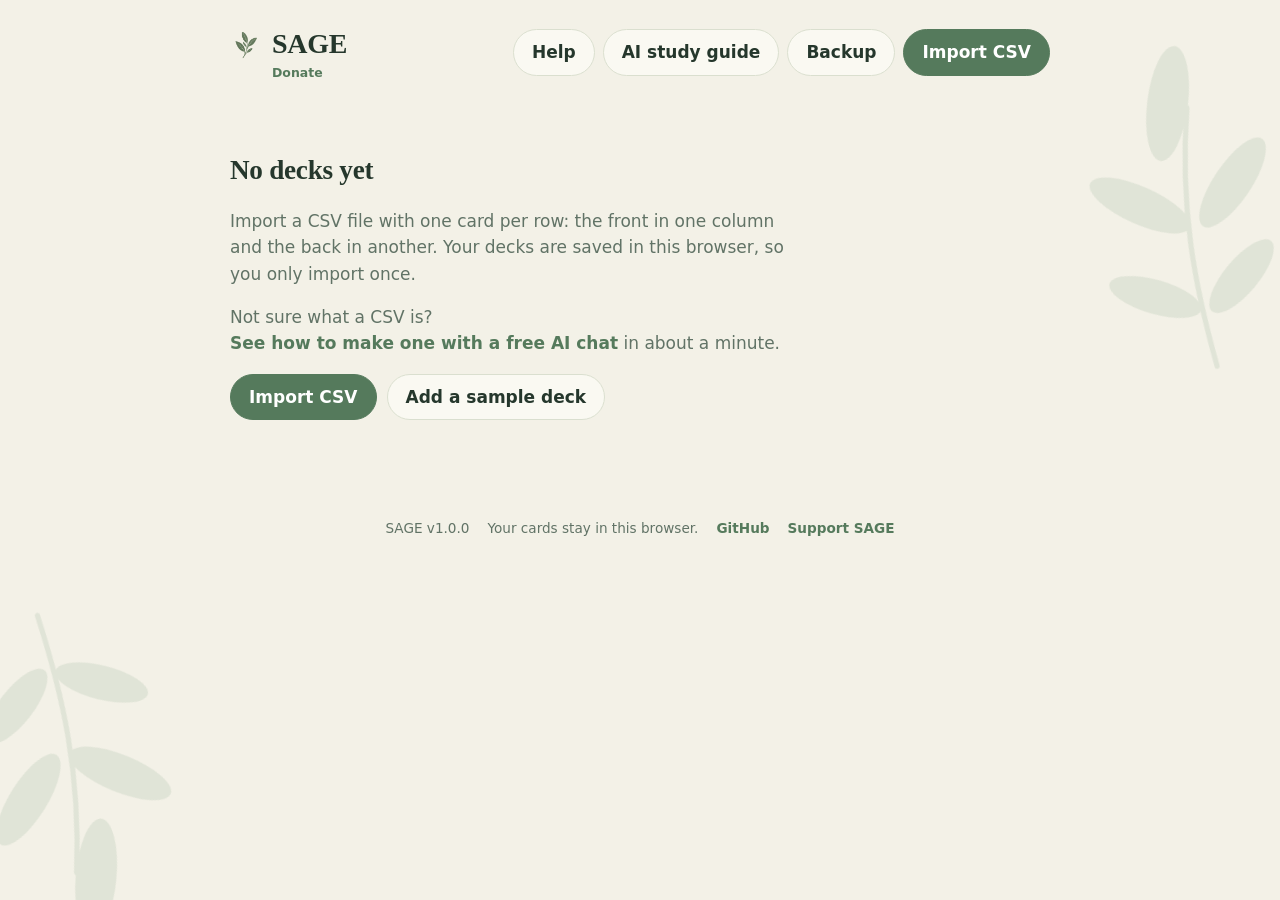
==== commit 2dc4dd4c: "Add files via upload" ====
--- a/sage.html
+++ b/sage.html
@@ -1320,7 +1320,7 @@
 const APP_NAME = 'SAGE';                 // rename the app here
 const APP_VERSION = '1.0.0';
 // Footer links. Leave a value empty to hide it.
-const GITHUB_URL = '';                    // e.g. 'https://github.com/your-name/sage'
+const GITHUB_URL = 'https://github.com/tobiward/SAGE';
 const CRYPTO_WALLETS = [                  // addresses shown in the "Support SAGE" window
   { label: 'Bitcoin (BTC)', address: 'bc1q9tyjr2xz9jye3ehu2v3kp9hfm2yl0rgm4hucyt' },
   { label: 'Ethereum (ETH)', address: '0x34697611D36C23cAa5f849b0146BA8A01384C761' },
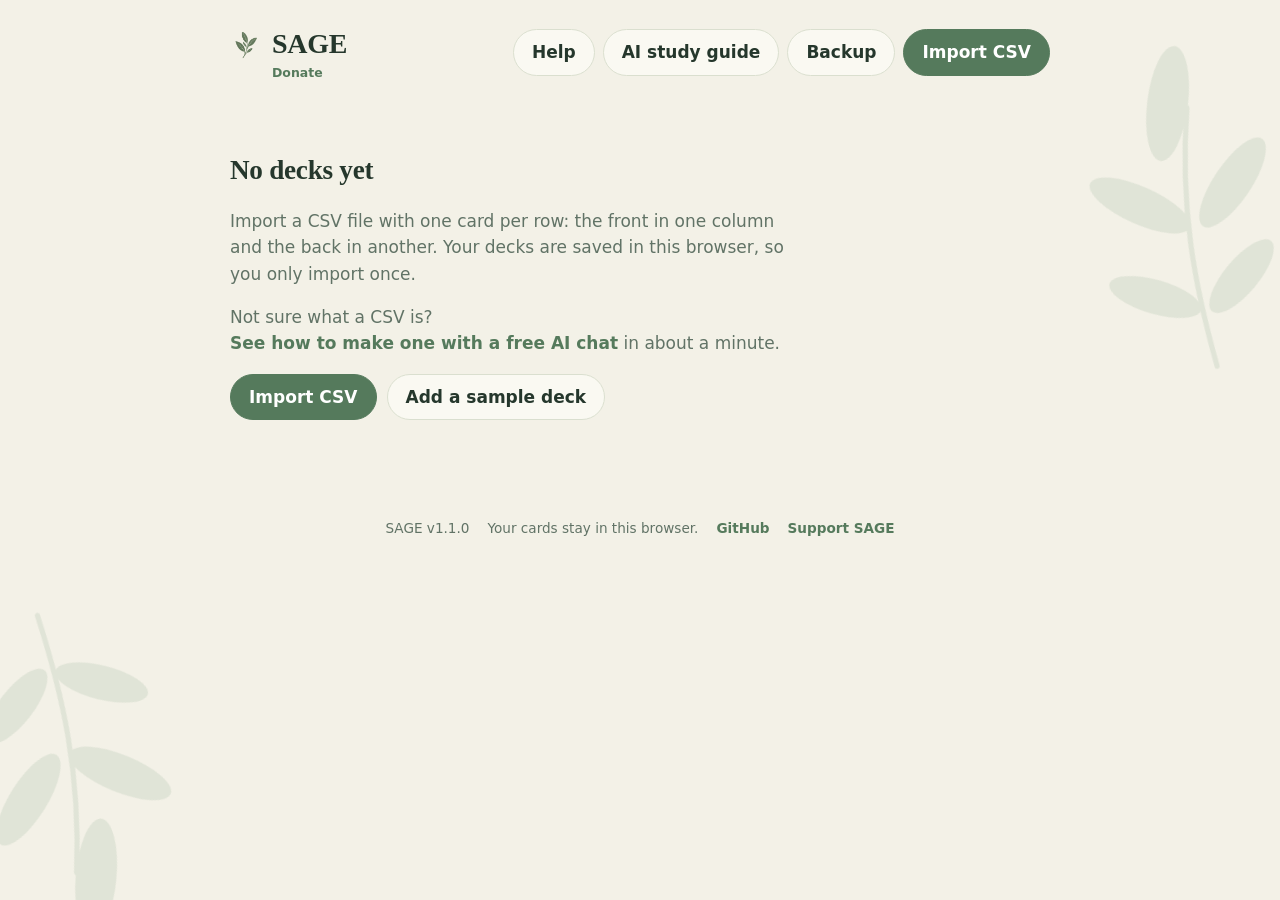
==== commit ac66c0fb: "Add files via upload" ====
--- a/sage.html
+++ b/sage.html
@@ -56,6 +56,7 @@
 .donate-link:hover{text-decoration:underline}
 .brand small{font-size:.8rem;font-weight:400;color:var(--muted);letter-spacing:0;margin-left:6px}
 .top-actions{display:flex;flex-wrap:wrap;justify-content:flex-end;gap:8px}
+@media (max-width:560px){.top{flex-wrap:wrap;padding:16px 16px 12px}.top-actions{width:100%;justify-content:flex-start;gap:6px}.top-actions .btn{padding:7px 12px;font-size:.88rem}}
 main{max-width:860px;margin:0 auto;padding:0 20px 48px}
 
 .btn{border:1.5px solid var(--line);background:var(--panel);border-radius:999px;padding:9px 18px;cursor:pointer;font-weight:700;transition:background .15s,border-color .15s}
@@ -336,6 +337,12 @@
     radial-gradient(#ffffff16 1px,transparent 1.6px) 4px 3px/11px 11px,
     linear-gradient(150deg,var(--r1),var(--r2) 50%,var(--r3))}
 .rock.long{font-size:.8rem}
+/* Rocks grow with their text only up to a point; past that the text spills over the rock (the dark outline keeps it readable). */
+.rock{max-height:150px;overflow:visible}
+@media (max-width:640px){
+  .rock{min-height:64px;max-height:110px;padding:10px 6px;font-size:.78rem;line-height:1.15;overflow-wrap:break-word;hyphens:auto}
+  .rock.long{font-size:.68rem}
+}
 .rock:hover::before,.rock:focus-visible::before{filter:brightness(1.3) drop-shadow(0 0 2px #FFD27A)}
 .rock.hit{opacity:0;transition:opacity .08s;pointer-events:none}
 .rock.shatter{opacity:0;transition:opacity .3s .12s;pointer-events:none}
@@ -417,7 +424,10 @@
 .astro.p5{--glow:#E8D49A;background:var(--light),repeating-linear-gradient(176deg,#A88F5A 0 16%,#8C7446 16% 26%,#B59D68 26% 38%)}
 .astro.p5::after{content:"";position:absolute;left:-16%;right:-16%;top:38%;height:28%;border-radius:50%;pointer-events:none;
   border:4px solid #E8D49Acc;border-top-color:transparent;transform:rotate(-14deg)}
-.astro{overflow:hidden}
+.astro{overflow:visible}
+/* Text sits above the planet, its ring, and its glow; if it's too long for the planet it spills over the edge instead of being cut off */
+.astro-text{position:relative;z-index:2;max-width:150%;overflow-wrap:anywhere;text-shadow:0 1px 3px #000,0 0 6px #000,0 0 2px #000}
+@media (max-width:640px){.astro{padding:8px;font-size:.8rem}.astro.long{font-size:.7rem}.astro.xlong{font-size:.6rem}}
 .astro.long{font-size:.8rem}
 .astro.xlong{font-size:.66rem;line-height:1.1}
 .astro:hover,.astro:focus-visible{box-shadow:0 0 0 3px #ffffffb0,0 0 18px var(--glow)}
@@ -631,6 +641,14 @@
 .help details summary{cursor:pointer;font-weight:700}
 .help details p,.help details ul{margin:8px 0 0}
 .help kbd{font:inherit;font-size:.82rem;font-weight:700;padding:1px 7px;border:1.5px solid var(--line);border-radius:6px;background:var(--card)}
+/* Data safety: backup reminder and backup window */
+.nudge{display:flex;flex-wrap:wrap;align-items:center;justify-content:space-between;gap:10px 16px;margin:4px 0 18px;padding:12px 14px 12px 18px;
+  background:var(--panel);border:1px solid var(--line);border-left:4px solid var(--hard);border-radius:14px}
+.nudge-btns{display:flex;flex-wrap:wrap;gap:6px}
+#backupDlg{width:min(560px,94vw)}
+.bk-section{margin:14px 0;padding:14px 0 4px;border-top:1px solid var(--line)}
+.bk-section h3{margin:0 0 4px;font-size:1.02rem}
+#persistStatus{font-size:.85rem}
 .toast{position:fixed;left:50%;bottom:calc(24px + env(safe-area-inset-bottom,0px));transform:translateX(-50%);background:var(--ink);color:var(--bg);padding:10px 18px;border-radius:8px;font-weight:700;z-index:50}
 </style>
 </head>
@@ -655,6 +673,13 @@
 <main>
   <!-- HOME -->
   <section id="view-home">
+    <div class="nudge" id="backupNudge" role="status" hidden>
+      <span id="nudgeMsg"></span>
+      <span class="nudge-btns">
+        <button class="btn primary" id="nudgeAction"></button>
+        <button class="btn quiet" id="nudgeLater">Remind me later</button>
+      </span>
+    </div>
     <div id="deckWrap" hidden>
       <h1>Your decks</h1>
       <ul class="decks" id="deckList"></ul>
@@ -859,6 +884,7 @@
       <input id="termInput" autocomplete="off" autocapitalize="off" autocorrect="off" spellcheck="false" aria-label="Type the answer here">
       <div class="pause-overlay" id="terminalPaused" hidden>Paused<button class="btn primary" data-resume="terminal">Resume</button></div>
     </div>
+    <div class="actions" style="justify-content:center;margin-top:10px"><button type="button" class="btn" id="termHintBtn">Show the answer</button></div>
     <p class="keys" id="termKeys">Type the whole line, filling the blank with one of the options above it. The clock starts on your first keystroke. Tab reveals the answer, Esc pauses.</p>
   </section>
 
@@ -956,7 +982,7 @@
       </div>
       <div class="pause-overlay" id="lightningPaused" hidden>Paused<button class="btn primary" data-resume="lightning">Resume</button></div>
     </div>
-    <p class="keys">Is that the right match? Answer fast: every 5 in a row raises your multiplier. Wrong answers cost 2 seconds. P pauses.</p>
+    <p class="keys">Is that the right match? Right answers add 5 seconds (3 after the first five minutes), wrong ones take 5 away, and every 5 in a row raises your multiplier. P pauses.</p>
   </section>
 
   <!-- AI STUDY GUIDE -->
@@ -1105,9 +1131,9 @@
           <li><strong>Matching Pairs:</strong> wire each item on the left to its match on the right.</li>
           <li><strong>Scramble:</strong> shoot the falling rock with the right answer.</li>
           <li><strong>Blast:</strong> shoot the right planet and clear each level before time runs out.</li>
-          <li><strong>Terminal:</strong> type each card, choosing the missing word from four options.</li>
-          <li><strong>Survival:</strong> type just the missing word from memory, with 3 lives.</li>
-          <li><strong>Lightning:</strong> decide true or false as fast as you can.</li>
+          <li><strong>Terminal:</strong> type each card, choosing the missing word from four options. Every word you type adds a second to the clock.</li>
+          <li><strong>Survival:</strong> type just the missing word from memory, with 3 lives. Tab or the hint button reveals a letter for a life.</li>
+          <li><strong>Lightning:</strong> decide true or false as fast as you can. Right answers add 5 seconds (3 after five minutes), wrong ones take 5 away.</li>
         </ul>
         <p><strong>Deck editor</strong> (<strong>Options → Edit cards</strong>): add, edit, delete (with undo), search, and reorder cards. New cards are studied in the order shown.</p>
       </section>
@@ -1121,11 +1147,12 @@
           <li>Go to <a href="https://aistudio.google.com/app/apikey" target="_blank" rel="noopener noreferrer">Google AI Studio</a> and sign in with a Google account.</li>
           <li>Click <strong>Create API key</strong>, then copy the key (it starts with <code>AIza</code>).</li>
           <li>In SAGE, open <strong>AI study guide</strong>, choose <strong>Google Gemini</strong>, and paste the key. The model box fills in
-            <code>gemini-3.5-flash</code>, a stable free-tier model that handles images and PDFs. Google releases newer Flash versions often; you can type a newer model name into the box anytime.</li>
+            <code>gemini-3.5-flash-lite</code>: stable, fast, reads images and PDFs, and has a much bigger free daily allowance (about 500 requests a day, versus about 20 for the full Flash models). You can type another model name into the box anytime.</li>
         </ol>
         <ul>
           <li><strong>Choose a model that can read images and files.</strong> Text-only models can't use photos or PDFs.</li>
           <li><strong>Free means rate-limited.</strong> If you see "too many requests," wait a minute. Free limits change from time to time; AI Studio shows the current ones.</li>
+          <li><strong>"Busy" or "overloaded" errors</strong> come from Google's servers, not your key. SAGE automatically retries and, if needed, switches to a backup Gemini model, telling you which one answered.</li>
           <li><strong>Privacy:</strong> Google says free-tier requests may be used to improve its products, so avoid sending anything private.</li>
           <li><strong>Other options:</strong> Anthropic (Claude) and OpenAI, or any service with an OpenAI-style API, work too. They're pay-as-you-go; a study guide typically costs a few cents.</li>
           <li><strong>The instructions are yours to edit.</strong> Change the <strong>Instructions for the AI</strong> box to get more cards, simpler wording, or another language. <strong>Reset to default</strong> brings back the original.</li>
@@ -1136,6 +1163,12 @@
         <h2>Saving, backups, and updating</h2>
         <ul>
           <li>Everything saves automatically in this browser on this computer. There's no account.</li>
+          <li><strong>Autosave to a file (Chrome and Edge, recommended):</strong> open <strong>Backup</strong> and press <strong>Choose a save file</strong> once.
+            SAGE then keeps that file up to date every time you study, so your decks are safe even if browser data is cleared. On a new computer,
+            choose <strong>Use an existing save file</strong> to pick up where you left off. After a browser restart, you may need to press <strong>Reconnect</strong> once.</li>
+          <li><strong>Backup reminder:</strong> if nothing has been saved outside the browser for a week, SAGE shows a note with a one-click backup.
+            <strong>Remind me later</strong> hides it for three days.</li>
+          <li><strong>Storage protection:</strong> SAGE asks your browser not to clear its data on its own when space runs low. Some browsers ask you to allow this.</li>
           <li>Clearing your browser's history or site data deletes your decks. Opening SAGE in a different browser starts empty.</li>
           <li>Use <strong>Backup → Export backup</strong> every so often. To move to another computer or browser, export there and choose <strong>Restore from backup</strong> here.</li>
           <li>Leave <code>sage.html</code> where it is. In some browsers, moving or renaming it can hide your saved decks (restoring a backup brings them back).</li>
@@ -1205,6 +1238,7 @@
         <details><summary>The AI study guide shows an error</summary>
           <ul><li><strong>Key rejected:</strong> copy the key again and check the provider matches the key (Gemini keys start with <code>AIza</code>).</li>
             <li><strong>Model name not found:</strong> models get renamed or retired. Check your provider's model list and type a current name in the Model box.</li>
+            <li><strong>Busy or overloaded:</strong> the provider's servers are swamped. SAGE retries and switches Gemini models on its own; if it still fails, try again in a few minutes.</li>
             <li><strong>Too many requests or out of credit:</strong> wait a minute on the free tier, or check your provider account.</li>
             <li><strong>Couldn't reach the provider:</strong> check your internet connection.</li>
             <li><strong>Google says the key isn't allowed for this API:</strong> open the key in Google AI Studio and make sure it's limited to the Gemini (Generative Language) API.</li>
@@ -1305,20 +1339,35 @@
 <!-- Backup -->
 <dialog id="backupDlg">
   <button type="button" class="dlg-close" data-close aria-label="Close">&times;</button>
-  <h2>Backup</h2>
-  <p class="hint">Decks live in this browser. Clearing browser data erases them, so export a backup now and then. A backup also moves your decks to another computer.</p>
-  <div class="actions" style="justify-content:flex-start;margin:16px 0">
-    <button class="btn primary" id="exportBtn">Export backup</button>
-    <label class="btn" for="restoreIn">Restore from backup</label>
-    <input type="file" id="restoreIn" accept=".json,application/json" hidden>
-  </div>
+  <h2>Backups and saving</h2>
+  <p class="hint">Your decks live in this browser. Clearing browser data erases them, so keep a copy outside the browser.</p>
+  <section class="bk-section" id="autoBox" hidden>
+    <h3>Autosave to a file <span class="hint">(recommended)</span></h3>
+    <p class="hint" id="autoStatus"></p>
+    <div class="actions" style="justify-content:flex-start">
+      <button class="btn primary" id="autoChoose">Choose a save file</button>
+      <button class="btn" id="autoOpen">Use an existing save file</button>
+      <button class="btn primary" id="autoReconnect" hidden>Reconnect</button>
+      <button class="btn quiet" id="autoStop" hidden>Stop autosaving</button>
+    </div>
+  </section>
+  <section class="bk-section">
+    <h3>Backup file</h3>
+    <p class="hint" id="backupStatus"></p>
+    <div class="actions" style="justify-content:flex-start">
+      <button class="btn" id="exportBtn">Export backup</button>
+      <label class="btn" for="restoreIn">Restore from backup</label>
+      <input type="file" id="restoreIn" accept=".json,application/json" hidden>
+    </div>
+  </section>
+  <p class="hint" id="persistStatus"></p>
   <div class="actions"><button class="btn quiet" id="closeBackup">Close</button></div>
 </dialog>
 
 <script>
 /* ===================== Config ===================== */
 const APP_NAME = 'SAGE';                 // rename the app here
-const APP_VERSION = '1.0.0';
+const APP_VERSION = '1.1.0';
 // Footer links. Leave a value empty to hide it.
 const GITHUB_URL = 'https://github.com/tobiward/SAGE';
 const CRYPTO_WALLETS = [                  // addresses shown in the "Support SAGE" window
@@ -1479,6 +1528,7 @@
   if (!storageOK) return;
   try { localStorage.setItem(STORE_KEY, JSON.stringify(db)); }
   catch(e){ toast('Could not save. Browser storage may be full.'); }
+  afterSave();                                   // data safety: autosave file, backup reminder, storage protection
 }
 
 /* ===================== Helpers ===================== */
@@ -1499,6 +1549,7 @@
   if (d < 365) return `${(d / 30).toFixed(d < 300 ? 1 : 0).replace(/\.0$/, '')}mo`;
   return `${(d / 365).toFixed(1).replace(/\.0$/, '')}y`;
 }
+const fmtClock = ms => { const s = Math.round(ms / 1000); return `${Math.floor(s / 60)}:${String(s % 60).padStart(2, '0')}`; };
 let toastTimer;
 function toast(msg){
   let t = $('.toast'); if (!t){ t = document.createElement('div'); t.className = 'toast'; t.setAttribute('role','status'); document.body.append(t); }
@@ -1540,6 +1591,7 @@
 const countSpan = (n, cls) => `<span class="${n ? cls : 'c-zero'}">${n}</span>`;
 
 function renderHome(){
+  renderBackupNudge();
   const list = $('#deckList');
   $('#deckWrap').hidden = !db.decks.length;
   $('#emptyState').hidden = !!db.decks.length;
@@ -2421,7 +2473,8 @@
     const el = document.createElement('button');
     const text = blastAns(o);
     el.className = `astro p${Math.floor(Math.random() * 6)}` + (text.length > 90 ? ' xlong' : text.length > 45 ? ' long' : '');
-    el.textContent = text; el.style.width = el.style.height = size + 'px';
+    const label = document.createElement('span'); label.className = 'astro-text'; label.textContent = text; el.append(label);
+    el.style.width = el.style.height = size + 'px';
     // Fly in from whichever edge (top, left, or right) is closest to the planet's spot.
     const fromTop = y, fromLeft = x, fromRight = W - size - x, m = Math.min(fromTop, fromLeft, fromRight);
     const sx = m === fromLeft ? -size - 30 : m === fromRight ? W + 30 : x;
@@ -2759,33 +2812,60 @@
 // Accents never count against you (most keyboards can't type them easily); the missing word also ignores capitals.
 const termNorm = (ch, loose) => { const c = ch.normalize('NFD').replace(/[\u0300-\u036f]/g, ''); return loose ? c.toLowerCase() : c; };
 const termClean = t => t.replace(/\s+/g, ' ').trim();
-const TERM_STOP = new Set('the a an and or of to in on at by for with from as is are was were be been it its this that these those into than then over under not no'.split(' '));
+// Words that make poor blanks: they're either too common to test anything, or give the answer away by grammar alone.
+const TERM_STOP = new Set(('the a an and or of to in on at by for with from as is are was were be been it its this that these those into than then over under not no ' +
+  'also very just more most some such each other only both many much onto upon your their there which when where what will would could should ' +
+  'have has had does did can may might must about after before while because between through without within across every being them they ' +
+  'make makes made use used uses using like well even still into same thing things something').split(' '));
 const termWords = text => [...text.matchAll(/[\p{L}\p{N}][\p{L}\p{N}'\u2019-]*/gu)].map(m => ({ w: m[0], i: m.index }));
 const termKey = w => termNorm(w, true);
-const termGood = w => w.length >= 4 && !TERM_STOP.has(w.toLowerCase());
-// Pick the missing piece of one side: the whole side if it's 1-2 words, otherwise one meaningful word.
+const termGood = w => w.length >= 4 && !TERM_STOP.has(w.toLowerCase()) && !/^\d+$/.test(w);
+// Pick the missing piece of one side: the whole side if it's 1-2 words, otherwise one of its most meaningful words
+// (the longer content words, which tend to be the key terms) so the question actually tests something.
 function termPickGap(text){
   const words = termWords(text);
   if (words.length <= 2) return { start: 0, end: text.length, whole: true };
-  const good = words.filter(x => termGood(x.w));
+  const good = words.filter(x => termGood(x.w)).sort((a, b) => b.w.length - a.w.length).slice(0, 3);
   const pick = good.length ? good[Math.floor(Math.random() * good.length)] : words.reduce((a, b) => b.w.length > a.w.length ? b : a);
   return { start: pick.i, end: pick.i + pick.w.length, whole: false };
 }
-function termDistractors(answer, whole, side, card){
-  const pool = new Map();
-  const add = w => { const k = termKey(w); if (k && k !== termKey(answer) && !pool.has(k)) pool.set(k, w); };
-  const others = tg.cards.filter(c => c.id !== card.id);
-  if (whole) others.forEach(c => add(termClean(c[side])));
-  else others.forEach(c => termWords(termClean(c[side])).forEach(x => termGood(x.w) && add(x.w)));
-  if (pool.size < 3) others.forEach(c => termWords(termClean(c[side === 'front' ? 'back' : 'front'])).forEach(x => termGood(x.w) && add(x.w)));
-  if (pool.size < 3) others.forEach(c => { add(termClean(c.front)); add(termClean(c.back)); });
-  // prefer options of a similar length so the right one doesn't stand out
-  const ranked = [...pool.values()].sort((a, b) => Math.abs(a.length - answer.length) - Math.abs(b.length - answer.length));
-  return shuffle(ranked.slice(0, 8)).slice(0, 3);
-}
+// A word's "shape": the ending that decides where it fits in a sentence. Decoys with the same shape read naturally
+// in the blank, so the right answer can't be spotted by grammar alone.
+function wordShape(w){
+  const x = w.toLowerCase();
+  if (/(tion|sion|ment|ness|ity|ance|ence|ship|ism)$/.test(x)) return 'noun';
+  if (/(tions|sions|ments|nesses|ities|ances|ences|ships|isms)$/.test(x)) return 'nouns';
+  if (/ing$/.test(x)) return 'ing';
+  if (/ed$/.test(x)) return 'ed';
+  if (/ly$/.test(x)) return 'ly';
+  if (/(ous|ive|ful|able|ible|less|ical)$/.test(x)) return 'adj';
+  if (/[^s]s$/.test(x)) return 'plural';
+  return 'base';
+}
+// Three decoys for a blank, drawn from the other cards. Same shape first, then similar length; never a word
+// already visible in the sentence. Shared by Terminal and the quiz.
+function pickDecoys(answer, whole, side, card, cards, sentence){
+  const key = w => termNorm(w, true), shown = new Set(termWords(sentence || '').map(x => key(x.w)));
+  const pool = new Map(), add = w => { const k = key(w); if (k && k !== key(answer) && !pool.has(k) && (whole || !shown.has(k))) pool.set(k, w); };
+  const others = cards.filter(c => c.id !== card.id), other = side === 'front' ? 'back' : 'front', clean = t => termClean(t);
+  if (whole) others.forEach(c => add(clean(c[side])));
+  else others.forEach(c => termWords(clean(c[side])).forEach(x => termGood(x.w) && add(x.w)));
+  if (pool.size < 3) others.forEach(c => termWords(clean(c[other])).forEach(x => termGood(x.w) && add(x.w)));
+  if (pool.size < 3) others.forEach(c => { add(clean(c.front)); add(clean(c.back)); });
+  const shape = wordShape(answer);
+  const score = w => (whole || wordShape(w) === shape ? 0 : 6) + Math.abs(w.length - answer.length) + Math.random() * 2;
+  return [...pool.values()].map(w => [score(w), w]).sort((a, b) => a[0] - b[0]).slice(0, 3).map(x => x[1]);
+}
+// Capital letters can give a blank away (only the answer starts a sentence, say). When the options mix
+// capitals and lower case, show them all in lower case.
+function washCase(options){
+  const first = o => o[0] === o[0].toUpperCase() && o[0] !== o[0].toLowerCase();
+  return options.every(o => first(o) === first(options[0])) ? options.slice() : options.map(o => o.toLowerCase());
+}
+const termDistractors = (answer, whole, side, card, sentence) => pickDecoys(answer, whole, side, card, tg.cards, sentence);
 GAMES.push({
   id: 'terminal', name: 'Terminal', minCards: 4,
-  desc: "Type each card's front and back as fast and accurately as you can. One word is missing; choose it from four options and type it in.",
+  desc: "Type each card's front and back as fast and accurately as you can. One word is missing; choose it from four options and type it in. Every word you type adds a second.",
   usable: deck => deck.cards.filter(c => termClean(c.front) && termClean(c.back)),
   settings: [
     { key: 'blank', label: 'Missing word from', default: 'back',
@@ -2812,7 +2892,7 @@
   stopTerminal(); show('terminal');
   tg = { deckId: deck.id, blank, secs, survival, cards, order: shuffle(cards), idx: 0, typed: '', started: false, elapsed: 0,
          tickAt: performance.now(), keys: 0, goodKeys: 0, doneChars: 0, done: 0, revealed: false, gapMiss: false,
-         lives: SURVIVAL_LIVES, hintN: 0, hintsUsed: 0,
+         lives: SURVIVAL_LIVES, hintN: 0, hintsUsed: 0, bonus: 0, wordsTyped: 0,
          missed: new Map(), history: [], alive: true, paused: false, phase: 'play', queued: [], last: 0 };
   const slug = deck.name.toLowerCase().replace(/[^a-z0-9]+/g, '-').replace(/^-|-$/g, '') || 'deck';
   $('#termTitle').textContent = `sage@${survival ? 'survival' : 'terminal'}: ~/${slug}`;
@@ -2823,15 +2903,16 @@
   $('#terminalPaused').hidden = true; $('#terminalPause').textContent = 'Pause';
   $('#terminalHeading').textContent = survival ? 'Fill in the blank from memory' : 'Type each card, filling in the blank';
   $('#termKeys').textContent = survival
-    ? 'Type only the missing word; it moves on as soon as it\'s right. Capitals and accents don\'t matter. Tab reveals a letter for 1 life.'
-    : 'Type the whole line, filling the blank with one of the options above it. The clock starts on your first keystroke. Tab reveals the answer, Esc pauses.';
+    ? 'Type only the missing word; it moves on as soon as it\'s right. Capitals and accents don\'t matter. Tab or the hint button reveals a letter for 1 life.'
+    : 'Type the whole line, filling the blank with one of the options above it. Every word you type adds a second to the clock. Tab or the hint button shows the answer, Esc pauses.';
+  $('#termHintBtn').textContent = survival ? 'Reveal a letter (costs 1 life)' : 'Show the answer';
   termNext(true); termStatus();
   if (!survival) tg.timer = setInterval(() => {
     if (!tg) return;
     const now = performance.now();
     if (tg.started && !tg.paused && tg.phase === 'play') tg.elapsed += now - tg.tickAt;
     tg.tickAt = now;
-    if (tg.phase === 'play' && tg.elapsed >= tg.secs * 1000) return termEnd();
+    if (tg.phase === 'play' && tg.elapsed >= tg.secs * 1000 + tg.bonus) return termEnd();
     termStatus();
   }, 100);
   $('#termInput').value = ''; $('#termInput').focus();
@@ -2841,15 +2922,15 @@
   const c = tg.order[tg.idx++], front = termClean(c.front), back = termClean(c.back), sep = ': ';
   const side = tg.blank === 'either' ? (Math.random() < 0.5 ? 'front' : 'back') : tg.blank;
   const gap = termPickGap(side === 'front' ? front : back), offset = side === 'front' ? 0 : front.length + sep.length;
-  tg.card = c; tg.typed = ''; tg.guess = ''; tg.revealed = false; tg.gapMiss = false; tg.hintN = 0;
+  tg.card = c; tg.typed = ''; tg.guess = ''; tg.revealed = false; tg.gapMiss = false; tg.hintN = 0; tg.lineWords = 0;
   tg.target = front + sep + back; tg.frontLen = front.length;
   tg.gap = { start: gap.start + offset, end: gap.end + offset };
   tg.answer = tg.target.slice(tg.gap.start, tg.gap.end);
   const inp = $('#termInput'); inp.value = ''; inp.maxLength = tg.target.length + 30;   // room for a wrong guess in the blank
   if (tg.survival){ $('#termOptions').innerHTML = ''; termSurvivalHint(); }
   else {
-    tg.options = shuffle([tg.answer, ...termDistractors(tg.answer, gap.whole, side, c)]);
-    $('#termOptions').innerHTML = tg.options.map(o => `<span>[ ${esc(o)} ]</span>`).join('');
+    tg.options = shuffle([tg.answer, ...termDistractors(tg.answer, gap.whole, side, c, tg.target)]);
+    $('#termOptions').innerHTML = washCase(tg.options).map(o => `<span>[ ${esc(o)} ]</span>`).join('');
     $('#termHint').textContent = '';
   }
   termRender(); if (!first) termStatus();
@@ -2870,6 +2951,14 @@
   html += `<span class="gapbox">${inner}<span class="cur gap"> </span></span>`;
   for (let i = g.end; i < T.length; i++) html += plain(i);
   $('#termLine').innerHTML = html;
+}
+// Right/wrong colors in the blank only appear once the guess is 5 letters long, or is a complete option that's wrong,
+// or is longer than every option. Before that, colors would give away the answer letter by letter.
+const TERM_VERDICT_AT = 5;
+function termGapVerdict(buf){
+  if (!buf) return false;
+  const k = termNorm(buf, true), opts = tg.options || [];
+  return buf.length >= TERM_VERDICT_AT || opts.some(o => termNorm(o, true) === k) || buf.length > Math.max(0, ...opts.map(o => o.length));
 }
 function termRender(){
   if (tg.survival) return termSurvivalRender();
@@ -2892,12 +2981,16 @@
       for (let i = g.end; i < T.length; i++) html += `<span class="todo${i < tg.frontLen ? ' f' : ''}">${esc(T[i])}</span>`;
       $('#termLine').innerHTML = html; return;
     }
-    let broken = false;                             // after the first wrong letter, the rest of the guess is wrong too
-    [...buf].forEach((c, k) => {
-      const ok = !broken && k < tg.answer.length && termNorm(c, true) === termNorm(tg.answer[k], true);
-      if (!ok) broken = true;
-      inner += `<span class="${ok ? 'ok' : 'bad'}">${esc(ok ? tg.answer[k] : c)}</span>`;
-    });
+    if (!termGapVerdict(buf)){                       // too early to say: letters stay neutral so red can't point to the answer
+      [...buf].forEach(c => { inner += `<span class="guess">${esc(c)}</span>`; });
+    } else {
+      let broken = false;                           // after the first wrong letter, the rest of the guess is wrong too
+      [...buf].forEach((c, k) => {
+        const ok = !broken && k < tg.answer.length && termNorm(c, true) === termNorm(tg.answer[k], true);
+        if (!ok) broken = true;
+        inner += `<span class="${ok ? 'ok' : 'bad'}">${esc(ok ? tg.answer[k] : c)}</span>`;
+      });
+    }
     if (typed.length >= g.start) inner += '<span class="cur gap"> </span>';
   }
   html += `<span class="gapbox${gapDone ? ' done' : ''}">${inner}</span>`;
@@ -2912,7 +3005,7 @@
     $('#termStatus').textContent = `[ ${hearts} ]  cards ${tg.done}  hints ${tg.hintsUsed}`;
     return;
   }
-  const left = Math.max(0, tg.secs * 1000 - tg.elapsed) / 1000, mins = tg.elapsed / 60000;
+  const left = Math.max(0, tg.secs * 1000 + tg.bonus - tg.elapsed) / 1000, mins = tg.elapsed / 60000;
   let prefix = 0; while (prefix < tg.typed.length && termMatch(prefix)) prefix++;
   const wpm = mins > 0.02 ? Math.round((tg.doneChars + prefix) / 5 / mins) : 0;
   const acc = tg.keys ? Math.round(tg.goodKeys / tg.keys * 100) : 100;
@@ -2947,11 +3040,12 @@
       const k = i - tg.gap.start, sofar = val.slice(tg.gap.start, i);
       ok = k < tg.answer.length && [...sofar].every((c, j) => termNorm(c, true) === termNorm(tg.answer[j], true))
            && termNorm(val[i], true) === termNorm(tg.answer[k], true);
-      if (!ok) tg.gapMiss = true;                                           // picked the wrong option
+      if (!ok && termGapVerdict(val.slice(tg.gap.start, i + 1))) tg.gapMiss = true;   // a wrong option, once it's clearly wrong
     }
     if (ok) tg.goodKeys++;
   }
   tg.typed = val;
+  termWordBonus();
   termRender(); termStatus();
   if (tg.typed.length === tg.target.length && [...tg.target].every((_, i) => termMatch(i))){
     tg.doneChars += tg.target.length + 1;           // +1 counts the "space" between lines, like normal WPM
@@ -2959,6 +3053,15 @@
     termFinishLine();
   }
 });
+// Every correctly typed word adds a second to the clock, so skilled typists can keep going well past the starting time.
+const TERM_WORD_BONUS = 1000;
+function termWordBonus(){
+  if (tg.survival) return;
+  let p = 0; while (p < tg.typed.length && termMatch(p)) p++;       // length of the correct part so far
+  const done = p === tg.target.length;
+  const words = (tg.target.slice(0, p).match(/\S\s/g) || []).length + (done ? 1 : 0);   // a word counts once the space after it is typed
+  if (words > tg.lineWords){ const n = words - tg.lineWords; tg.lineWords = words; tg.bonus += n * TERM_WORD_BONUS; tg.wordsTyped += n; }
+}
 function termFinishLine(){
   if (tg.revealed || tg.gapMiss || tg.hintN) tg.missed.set(tg.card.id, tg.card);
   termLog(); termNext(false);
@@ -2966,13 +3069,20 @@
 $('#termInput').addEventListener('paste', e => e.preventDefault());
 $('#termInput').addEventListener('keydown', e => {
   if (!tg || tg.paused || e.key !== 'Tab') return;
-  e.preventDefault();
+  e.preventDefault(); termHintPressed();
+});
+// Hint: Tab, or the button under the terminal (phones and tablets have no Tab key).
+function termHintPressed(){
+  if (!tg || tg.paused || tg.phase !== 'play') return;
   if (tg.survival) return termBuyLetter();
   if (!tg.revealed){ tg.revealed = true; termRender(); $('#termHint').textContent = `The missing word is "${tg.answer}".`; }
-});
+}
+$('#termHintBtn').addEventListener('pointerdown', e => e.preventDefault());   // keep the keyboard open on phones
+$('#termHintBtn').onclick = () => { termHintPressed(); $('#termInput').focus(); };
 function termSurvivalHint(){
-  $('#termHint').textContent = tg.lives > 1 ? 'Type the missing word. Stuck? Tab reveals the next letter for 1 life.'
-    : 'Last life. Tab still reveals a letter, but it ends the game.';
+  $('#termHint').textContent = tg.lives > 1 ? 'Type the missing word. Stuck? Press Tab or the hint button to reveal the next letter for 1 life.'
+    : 'Last life. A hint still reveals a letter, but it ends the game.';
+  $('#termHintBtn').textContent = tg.lives > 1 ? 'Reveal a letter (costs 1 life)' : 'Reveal a letter (ends the game)';
 }
 function termSurvivalInput(input){
   if (!tg.started) tg.started = true;
@@ -3006,7 +3116,7 @@
   if (tg.survival){ tg.missed.set(tg.card.id, tg.card); return later(tg, termSurvivalResults, 1600); }
   later(tg, () => {
     const g = tg, deck = getDeck(g.deckId), store = gameStore(deck, 'terminal');
-    const wpm = Math.round(g.doneChars / 5 / (g.secs / 60)), acc = g.keys ? Math.round(g.goodKeys / g.keys * 100) : 0;
+    const wpm = Math.round(g.doneChars / 5 / Math.max(1 / 60, g.elapsed / 60000)), acc = g.keys ? Math.round(g.goodKeys / g.keys * 100) : 0;
     const key = `${g.blank}-${g.secs}`, prev = store.best[key] || 0, isBest = wpm > prev;
     if (isBest){ store.best[key] = wpm; save(); }
     const missed = [...g.missed.values()].slice(0, 10);
@@ -3015,7 +3125,7 @@
       title: isBest && prev ? 'New best speed!' : 'Time is up',
       msg: (isBest && prev ? `<span class="new-best">You beat your old record of ${prev} wpm.</span>`
           : prev ? `Your best with these settings is ${prev} wpm.` : 'First run with these settings. Play again to beat it.') + list,
-      stats: [['Words per minute', String(wpm)], ['Accuracy', acc + '%'], ['Cards typed', String(g.done)]]
+      stats: [['Words per minute', String(wpm)], ['Accuracy', acc + '%'], ['Cards typed', String(g.done)], ['Time played', fmtClock(g.elapsed)]]
     });
   }, 900);
 }
@@ -3079,16 +3189,8 @@
 };
 
 // Word list for a fill-in question: the right word plus 3 from the deck, preferring ones of a similar length.
-function quizWordBank(expected, whole, side, card, all){
-  const pool = new Map(), add = w => { const k = qKey(w); if (k && k !== qKey(expected) && !pool.has(k)) pool.set(k, w); };
-  const others = all.filter(c => c.id !== card.id), other = side === 'front' ? 'back' : 'front';
-  if (whole) others.forEach(c => add(qClean(c[side])));
-  else others.forEach(c => termWords(qClean(c[side])).forEach(x => termGood(x.w) && add(x.w)));
-  if (pool.size < 3) others.forEach(c => termWords(qClean(c[other])).forEach(x => termGood(x.w) && add(x.w)));
-  if (pool.size < 3) others.forEach(c => { add(qClean(c.front)); add(qClean(c.back)); });
-  const ranked = [...pool.values()].sort((a, b) => Math.abs(a.length - expected.length) - Math.abs(b.length - expected.length));
-  return shuffle([expected, ...shuffle(ranked.slice(0, 8)).slice(0, 3)]);
-}
+// Word list for a fill-in question: the right word plus 3 decoys that fit the same spot in the sentence (see pickDecoys).
+const quizWordBank = (expected, whole, side, card, all, sentence) => shuffle([expected, ...pickDecoys(expected, whole, side, card, all, sentence)]);
 function quizBuild(deck, st, onlyCards){
   const all = quizUsable(deck);
   let pool = onlyCards ? onlyCards.slice() : all.slice();
@@ -3113,7 +3215,8 @@
     if (q.type === 'fill'){
       const g = termPickGap(answer);
       q.before = answer.slice(0, g.start); q.after = answer.slice(g.end); q.expected = answer.slice(g.start, g.end);
-      q.options = quizWordBank(q.expected, g.whole, side, c, all); q.right = q.options.indexOf(q.expected);
+      q.options = quizWordBank(q.expected, g.whole, side, c, all, answer); q.right = q.options.indexOf(q.expected);
+      q.labels = washCase(q.options);           // capitals mustn't hint at the answer
     }
     return q;
   });
@@ -3138,12 +3241,12 @@
   let body = `<p class="pq-text">${esc(q.prompt)}</p>`;
   if (q.type === 'tf') body += `<p class="pq-claim"><span class="lbl">Answer:</span> ${esc(q.candidate)}</p>`;
   if (q.type === 'fill'){
-    const chosen = q.user !== null ? q.options[q.user] : '';
+    const chosen = q.user === null ? '' : done && q.correct ? q.options[q.user] : (q.labels || q.options)[q.user];
     body += `<p class="pq-claim">${esc(q.before)}<span class="pq-blank">${esc(chosen)}</span>${esc(q.after)}</p>`;
   }
   body += `<div class="pq-opts${q.type === 'mc' ? '' : ' row'}">` + q.options.map((o, k) => {
     const cls = ['pq-opt', q.user === k ? 'sel' : '', done && k === q.right ? 'is-answer' : '', done && q.user === k && !q.correct ? 'is-wrong' : ''].join(' ');
-    return `<button class="${cls.trim()}" data-q="${i}" data-o="${k}" ${done ? 'disabled' : ''}><span class="bubble">${letters[k]}</span><span class="txt">${esc(o)}</span></button>`;
+    return `<button class="${cls.trim()}" data-q="${i}" data-o="${k}" ${done ? 'disabled' : ''}><span class="bubble">${letters[k]}</span><span class="txt">${esc((q.labels || q.options)[k])}</span></button>`;
   }).join('') + '</div>';
   if (done){
     const correctText = q.type === 'tf' ? (q.truth ? 'True' : `False. The matching answer is "${q.answer}"`) : q.options[q.right];
@@ -3364,27 +3467,29 @@
 
 /* ----- Game: Lightning -----
    A thunderstorm true-or-false sprint: is this answer the right match for the prompt? */
-const LT_PENALTY = 2, LT_STREAK_STEP = 5, LT_MAX_MULT = 4;
+// Every right answer adds time and every wrong one takes it away, so good players can keep a storm going for a long time.
+// After 5 minutes the reward shrinks so games still end eventually.
+const LT_PENALTY = 5, LT_BONUS = 5, LT_BONUS_LATE = 3, LT_LATE_AFTER = 300, LT_STREAK_STEP = 5, LT_MAX_MULT = 4;
 let lt = null;
 function stopLightning(){ if (lt){ lt.alive = false; clearInterval(lt.timer); lt = null; } }
 GAMES.push({
   id: 'lightning', name: 'Lightning', minCards: 2,
-  desc: 'A prompt and an answer flash up. Decide true or false as fast as you can. Streaks multiply your points; mistakes cost time.',
+  desc: 'A prompt and an answer flash up. Decide true or false as fast as you can. Right answers add 5 seconds, wrong ones take 5 away, and streaks multiply your points.',
   usable: deck => matchPick(deck, Infinity),
-  settings: [PROMPT_SETTING, { key: 'secs', label: 'Time', default: 60, options: () => [30, 60, 90].map(x => ({ value: x, label: `${x} seconds` })) }],
-  summary(deck){ return `${promptLabel(gameSetting(deck, this, 'dir'))}, ${gameSetting(deck, this, 'secs')} seconds`; },
+  settings: [PROMPT_SETTING, { key: 'secs', label: 'Starting time', default: 60, options: () => [30, 60, 90].map(x => ({ value: x, label: `${x} seconds` })) }],
+  summary(deck){ return `${promptLabel(gameSetting(deck, this, 'dir'))}, starts with ${gameSetting(deck, this, 'secs')} seconds`; },
   start(deck){
     const dir = gameSetting(deck, this, 'dir'), secs = gameSetting(deck, this, 'secs');
     stopLightning(); show('lightning');
     const cards = matchPick(deck, Infinity);
-    lt = { deckId: deck.id, dir, secs, cards, order: shuffle(cards), idx: 0, timeLeft: secs, score: 0, streak: 0, bestStreak: 0,
+    lt = { deckId: deck.id, dir, secs, cards, order: shuffle(cards), idx: 0, timeLeft: secs, elapsed: 0, score: 0, streak: 0, bestStreak: 0,
            correct: 0, total: 0, missed: new Map(), alive: true, paused: false, phase: 'play', queued: [], last: 0, tickAt: performance.now() };
     $('#lightningPaused').hidden = true; $('#lightningPause').textContent = 'Pause';
     ltHud(); ltNext();
     lt.timer = setInterval(() => {
       if (!lt) return;
       const now = performance.now();
-      if (!lt.paused && lt.phase !== 'over') lt.timeLeft -= (now - lt.tickAt) / 1000;
+      if (!lt.paused && lt.phase !== 'over'){ lt.timeLeft -= (now - lt.tickAt) / 1000; lt.elapsed += (now - lt.tickAt) / 1000; }
       lt.tickAt = now;
       if (lt.phase !== 'over' && lt.timeLeft <= 0){ lt.timeLeft = 0; ltHud(); return ltEnd(); }
       ltHud();
@@ -3426,6 +3531,10 @@
   svg.innerHTML = `<path d="${d}"/><path class="branch" d="${branch}"/>`;
   svg.classList.remove('on'); void svg.offsetWidth; svg.classList.add('on');
 }
+function ltNote(text){                                // quiet time reminder, without the sky flash
+  const b = $('#ltBonus'); b.textContent = text; b.classList.remove('bad'); b.classList.add('show');
+  clearTimeout(b._t); b._t = setTimeout(() => b.classList.remove('show'), 600);
+}
 function ltAnswer(said){
   if (!lt || lt.paused || lt.phase !== 'play') return;
   lt.phase = 'between'; lt.total++;
@@ -3433,9 +3542,11 @@
   if (said === lt.truth){
     lt.streak++; lt.bestStreak = Math.max(lt.bestStreak, lt.streak); lt.correct++;
     lt.score += 100 * ltMult();
+    const gain = lt.elapsed >= LT_LATE_AFTER ? LT_BONUS_LATE : LT_BONUS;
+    lt.timeLeft += gain;
     card.classList.add('zap'); ltBolt();
-    if (lt.streak % LT_STREAK_STEP === 0 && ltMult() <= LT_MAX_MULT) ltFlash(`${lt.streak} in a row! \u00d7${ltMult()} points`);
-    else $('#ltFlash').classList.remove('on');
+    if (lt.streak % LT_STREAK_STEP === 0 && ltMult() <= LT_MAX_MULT) ltFlash(`${lt.streak} in a row! \u00d7${ltMult()} points, +${gain}s`);
+    else ltNote(`+${gain}s`);
     ltHud(); later(lt, ltNext, 260);
   } else {
     lt.streak = 0; lt.timeLeft = Math.max(0, lt.timeLeft - LT_PENALTY); lt.missed.set(lt.card.id, lt.card);
@@ -3459,7 +3570,7 @@
       title: isBest && prev ? 'New high score!' : "Time's up",
       msg: (isBest && prev ? `<span class="new-best">You beat your old record of ${prev}.</span>`
           : prev ? `Your high score with these settings is ${prev}.` : 'First game with these settings. Play again to beat it.') + list,
-      stats: [['Score', String(g.score)], ['Correct', `${g.correct}/${g.total}`], ['Best streak', String(g.bestStreak)]]
+      stats: [['Score', String(g.score)], ['Correct', `${g.correct}/${g.total}`], ['Best streak', String(g.bestStreak)], ['Time survived', fmtClock(g.elapsed * 1000)]]
     });
   }, 1000);
 }
@@ -3477,7 +3588,12 @@
    with the user's own API key, then offers to import the CSV the AI writes. Nothing is sent until the
    user presses "Create study guide". The key is kept in this browser only and is never part of backups. */
 const AI_STORE = 'sage-ai-v1';
-const AI_DEFAULT_MODELS = { gemini: 'gemini-3.5-flash', anthropic: 'claude-sonnet-5-5', openai: '' };
+// Gemini 3.5 Flash-Lite: stable, reads images and PDFs, up to 65k output tokens, and a much bigger free daily
+// allowance than the full Flash models (about 500 requests a day versus about 20).
+const AI_DEFAULT_MODELS = { gemini: 'gemini-3.5-flash-lite', anthropic: 'claude-sonnet-5-5', openai: '' };
+// When Google is overloaded (it answers "503"), SAGE retries, then tries these models in turn. Unknown names are skipped.
+const GEMINI_BACKUPS = ['gemini-3.5-flash-lite', 'gemini-3.5-flash', 'gemini-3.1-flash-lite'];
+const AI_BUSY = s => [500, 502, 503, 504, 529].includes(s);   // temporary trouble on the provider's side
 const AI_MAX_FILE_MB = 20, AI_MAX_FILES = 10;
 const AI_DEFAULT_PROMPT = `You are SAGE's study guide: a friendly, accurate tutor built into a flashcard app.
 
@@ -3511,7 +3627,7 @@
 function openAI(){
   const cfg = aiLoad();
   $('#aiProvider').value = cfg.provider || 'gemini';
-  if (cfg.model === 'gemini-2.5-flash') cfg.model = AI_DEFAULT_MODELS.gemini;   // retired model saved by an earlier version
+  if (['gemini-2.5-flash', 'gemini-3.5-flash'].includes(cfg.model)) cfg.model = AI_DEFAULT_MODELS.gemini;   // old defaults saved by earlier versions
   $('#aiModel').value = cfg.model ?? AI_DEFAULT_MODELS[$('#aiProvider').value];
   $('#aiBase').value = cfg.base || '';
   $('#aiPrompt').value = cfg.prompt || AI_DEFAULT_PROMPT;
@@ -3653,18 +3769,20 @@
                 deck ? aiDeckStats(deck) : ''].filter(Boolean).join('\n\n');
   aiAbort = new AbortController();
   $('#aiRun').disabled = true; $('#aiCancel').hidden = false; $('#aiOut').hidden = true; $('#aiOutActions').hidden = true;
-  const started = Date.now(), tick = setInterval(() => aiStatus(`Working on it... ${Math.round((Date.now() - started) / 1000)}s`), 500);
-  aiStatus('Working on it...');
+  const started = Date.now();
+  aiPhase = 'Working on it...'; aiStatus(aiPhase);
+  const tick = setInterval(() => aiStatus(`${aiPhase} ${Math.round((Date.now() - started) / 1000)}s`), 500);
   try {
-    const call = { gemini: aiCallGemini, anthropic: aiCallAnthropic, openai: aiCallOpenAI }[cfg.provider];
-    const out = await call(cfg, $('#aiPrompt').value.trim() || AI_DEFAULT_PROMPT, text, aiFiles, aiAbort.signal);
+    const out = await aiCallWithRetry(cfg, $('#aiPrompt').value.trim() || AI_DEFAULT_PROMPT, text, aiFiles, aiAbort.signal);
     aiShowResult(out.text);
-    aiStatus(out.cut ? 'The response hit the length limit and may be cut off. Try sending less material at once.' : 'Done.', out.cut);
+    const switched = out.model !== cfg.model ? ` (answered by ${out.model} because ${cfg.model} was busy or unavailable)` : '';
+    aiStatus(out.cut ? 'The response hit the length limit and may be cut off. Try sending less material at once.' : `Done${switched}.`, out.cut);
   } catch (err){
     if (err.name === 'AbortError') aiStatus('Cancelled.');
     else if (err.status === 401 || err.status === 403) aiStatus('The API key was rejected. Check that it is correct and active.', true);
     else if (err.status === 404) aiStatus("The model name wasn't found. It may have been renamed or retired; check your provider's model list and update the Model box.", true);
     else if (err.status === 429) aiStatus('The provider says you are sending too many requests or are out of credit. Wait a bit or check your account.', true);
+    else if (AI_BUSY(err.status)) aiStatus('The AI service is overloaded right now, even after several tries. Please try again in a few minutes.', true);
     else if (err.status) aiStatus(`The provider returned an error: ${err.message}`, true);
     else aiStatus("Couldn't reach the AI provider. Check your internet connection and the API address.", true);
   } finally {
@@ -3672,6 +3790,35 @@
   }
 };
 $('#aiCancel').onclick = () => aiAbort && aiAbort.abort();
+let aiPhase = '';
+const aiWait = (ms, signal) => new Promise((resolve, reject) => {
+  const t = setTimeout(resolve, ms);
+  signal.addEventListener('abort', () => { clearTimeout(t); reject(new DOMException('Cancelled', 'AbortError')); }, { once: true });
+});
+// Busy providers are common, so: retry the same model twice with a short wait, then (for Gemini) move on to backup models.
+// Key problems and bad requests stop right away, since retrying can't fix them.
+async function aiCallWithRetry(cfg, prompt, text, files, signal){
+  const call = { gemini: aiCallGemini, anthropic: aiCallAnthropic, openai: aiCallOpenAI }[cfg.provider];
+  const models = cfg.provider === 'gemini' ? [...new Set([cfg.model, ...GEMINI_BACKUPS])] : [cfg.model];
+  let lastErr;
+  for (let m = 0; m < models.length; m++){
+    for (let attempt = 1; attempt <= 3; attempt++){
+      try { const out = await call({ ...cfg, model: models[m] }, prompt, text, files, signal); return { ...out, model: models[m] }; }
+      catch (err){
+        if (err.name === 'AbortError') throw err;
+        if (m === 0 || err.status !== 404) lastErr = err;      // a missing backup model isn't the error worth reporting
+        if (AI_BUSY(err.status) && attempt < 3){
+          aiPhase = `The AI service is busy. Trying again (${attempt + 1} of 3)...`;
+          await aiWait(attempt * 2000, signal); continue;
+        }
+        if (!(AI_BUSY(err.status) || err.status === 429 || err.status === 404)) throw err;
+        break;                                                   // try the next model, if any
+      }
+    }
+    if (m < models.length - 1) aiPhase = `${models[m]} is unavailable. Trying ${models[m + 1]}...`;
+  }
+  throw lastErr;
+}
 // Pulls the CSV out of an AI reply: the ```csv block if there is one, otherwise any code block.
 function extractCSV(text){
   const m = text.match(/```csv[^\n]*\n([\s\S]*?)```/i) || text.match(/```[^\n]*\n([\s\S]*?)```/);
@@ -3773,12 +3920,7 @@
 /* ===================== Backup ===================== */
 $('#backupBtn').onclick = () => $('#backupDlg').showModal();
 $('#closeBackup').onclick = () => $('#backupDlg').close();
-$('#exportBtn').onclick = () => {
-  const blob = new Blob([JSON.stringify({ app: APP_NAME, exported: new Date().toISOString(), ...db }, null, 1)], { type: 'application/json' });
-  const a = document.createElement('a'); a.href = URL.createObjectURL(blob);
-  a.download = `${APP_NAME.toLowerCase()}-backup-${new Date().toISOString().slice(0,10)}.json`;
-  document.body.append(a); a.click(); a.remove(); setTimeout(() => URL.revokeObjectURL(a.href), 1000);
-};
+$('#exportBtn').onclick = exportBackup;          // defined in data-safety
 $('#restoreIn').onchange = e => {
   const f = e.target.files[0]; if (!f) return;
   if (f.size > 50 * 1048576){ toast('That file is too large to be a SAGE backup.'); e.target.value = ''; return; }
@@ -3805,6 +3947,173 @@
   db.decks.push(d); save(); renderHome();
 };
 
+/* ===================== Data safety =====================
+   SAGE has no accounts, so the browser is the database. This module makes losing data unlikely and recoverable:
+     1. Storage protection: asks the browser not to clear SAGE's data on its own when space runs low.
+     2. Autosave to a file (Chrome and Edge): the user picks a file once and SAGE keeps it up to date.
+     3. Backup reminder: if nothing has been saved outside the browser for a week, a small note offers a one-click backup.
+   Preferences for this (and the donate link) live under their own storage key, never inside backups. */
+const PREFS_KEY = 'sage-prefs-v1';
+const prefs = (() => { try { return JSON.parse(localStorage.getItem(PREFS_KEY)) || {}; } catch { return {}; } })();
+function savePrefs(){ try { localStorage.setItem(PREFS_KEY, JSON.stringify(prefs)); } catch {} }
+const DAY_MS = 864e5, NUDGE_AFTER_DAYS = 7, NUDGE_SNOOZE_DAYS = 3;
+const fsSupported = typeof window.showSaveFilePicker === 'function' && typeof window.showOpenFilePicker === 'function';
+let autoHandle = null, autoState = 'off', autoTimer = null, autoName = '';
+const ago = t => {
+  const m = Math.round((Date.now() - t) / 60000);
+  if (m < 1) return 'just now'; if (m < 60) return `${m} minute${m === 1 ? '' : 's'} ago`;
+  const h = Math.round(m / 60); if (h < 24) return `${h} hour${h === 1 ? '' : 's'} ago`;
+  return plural(Math.round(h / 24), 'day') + ' ago';
+};
+
+// Called after every save.
+function afterSave(){
+  if (!db.decks.length) return;
+  const now = Date.now();
+  if (!prefs.firstUse) prefs.firstUse = now;
+  prefs.lastChange = now; savePrefs();
+  askPersist(); autoSoon();
+}
+
+// ----- 1. storage protection -----
+async function askPersist(){
+  if (prefs.persistAsked || !navigator.storage?.persist) return;
+  prefs.persistAsked = true; savePrefs();
+  try { prefs.persisted = await navigator.storage.persist(); } catch { prefs.persisted = false; }
+  savePrefs();
+}
+
+// ----- backup file -----
+const backupData = () => ({ app: APP_NAME, version: APP_VERSION, exported: new Date().toISOString(), ...db });
+function exportBackup(){
+  const blob = new Blob([JSON.stringify(backupData(), null, 1)], { type: 'application/json' });
+  const a = document.createElement('a'); a.href = URL.createObjectURL(blob);
+  a.download = `${APP_NAME.toLowerCase()}-backup-${new Date().toISOString().slice(0, 10)}.json`;
+  document.body.append(a); a.click(); a.remove(); setTimeout(() => URL.revokeObjectURL(a.href), 1000);
+  prefs.lastBackup = Date.now(); savePrefs(); renderBackupNudge(); renderBackupStatus();
+}
+
+// ----- 2. autosave to a file -----
+// The chosen file's handle is kept in IndexedDB so SAGE can find it again next time.
+function handleStore(op, value){
+  return new Promise((resolve, reject) => {
+    const open = indexedDB.open('sage-files', 1);
+    open.onupgradeneeded = () => open.result.createObjectStore('handles');
+    open.onerror = () => reject(open.error);
+    open.onsuccess = () => {
+      try {
+        const store = open.result.transaction('handles', op === 'get' ? 'readonly' : 'readwrite').objectStore('handles');
+        const req = op === 'get' ? store.get('autosave') : op === 'delete' ? store.delete('autosave') : store.put(value, 'autosave');
+        req.onsuccess = () => resolve(req.result); req.onerror = () => reject(req.error);
+      } catch (e){ reject(e); }                   // e.g. a handle the browser can't store
+    };
+  });
+}
+const FILE_TYPES = [{ description: 'SAGE save file', accept: { 'application/json': ['.json'] } }];
+async function autoInit(){
+  if (!fsSupported) return renderAuto();
+  try { autoHandle = await handleStore('get'); } catch { autoHandle = null; }
+  if (autoHandle){
+    autoName = autoHandle.name;
+    try { autoState = (await autoHandle.queryPermission({ mode: 'readwrite' })) === 'granted' ? 'on' : 'paused'; }
+    catch { autoState = 'paused'; }
+  }
+  renderAuto(); renderBackupNudge();
+}
+async function autoUse(handle){
+  autoHandle = handle; autoName = handle.name; autoState = 'on';
+  try { await handleStore('put', handle); } catch { /* still works until SAGE is closed */ }
+  await autoWrite();
+}
+async function autoWrite(){
+  clearTimeout(autoTimer); autoTimer = null;
+  if (autoState !== 'on' || !autoHandle) return;
+  try {
+    const out = await autoHandle.createWritable();
+    await out.write(JSON.stringify(backupData(), null, 1)); await out.close();
+    prefs.lastBackup = prefs.autoLast = Date.now(); savePrefs();
+  } catch (e){
+    autoState = e && e.name === 'NotAllowedError' ? 'paused' : 'error';
+  }
+  renderAuto(); renderBackupNudge();
+}
+function autoSoon(){ if (autoState === 'on'){ clearTimeout(autoTimer); autoTimer = setTimeout(autoWrite, 1500); } }
+document.addEventListener('visibilitychange', () => { if (document.hidden && autoTimer) autoWrite(); });   // save before the tab goes away
+
+$('#autoChoose').onclick = async () => {
+  try { await autoUse(await window.showSaveFilePicker({ suggestedName: 'SAGE decks.json', types: FILE_TYPES })); toast('Autosave is on'); }
+  catch (e){ if (e.name !== 'AbortError') toast("Couldn't use that file. Try another location."); }
+};
+$('#autoOpen').onclick = async () => {        // e.g. on a new computer: load the decks from an existing save file, then keep saving to it
+  let handle;
+  try { [handle] = await window.showOpenFilePicker({ types: FILE_TYPES }); } catch { return; }
+  try {
+    const data = JSON.parse(await (await handle.getFile()).text());
+    if (!data || !Array.isArray(data.decks)) throw 0;
+    const clean = cleanDb(data);
+    if (db.decks.length && !await askConfirm('Use this save file?', `Your current decks will be replaced with the ${clean.decks.length} deck(s) in this file, and SAGE will keep it up to date.`, 'Use this file')) return;
+    if ((await handle.requestPermission({ mode: 'readwrite' })) !== 'granted') return toast('SAGE needs permission to save to that file.');
+    db = clean; save(); renderHome(); await autoUse(handle); toast('Decks loaded. Autosave is on');
+  } catch { toast("That file isn't a SAGE save file."); }
+};
+$('#autoReconnect').onclick = async () => {
+  try { if ((await autoHandle.requestPermission({ mode: 'readwrite' })) === 'granted'){ autoState = 'on'; await autoWrite(); } } catch {}
+  renderAuto(); renderBackupNudge();
+};
+$('#autoStop').onclick = async () => {
+  try { await handleStore('delete'); } catch {}
+  autoHandle = null; autoState = 'off'; autoName = '';
+  renderAuto(); renderBackupNudge(); toast('Autosave is off. The file itself was not deleted.');
+};
+function renderAuto(){
+  renderBackupStatus();
+  $('#autoBox').hidden = !fsSupported;
+  const status = {
+    off: 'Pick a file once, such as in your Documents folder, and SAGE keeps it up to date every time you study. Your decks are then safe even if browser data is cleared, and the file works as a backup on any computer.',
+    on: `Saving to "${autoName}"${prefs.autoLast ? `, last saved ${ago(prefs.autoLast)}` : ''}.`,
+    paused: `Autosave to "${autoName}" is paused until you allow it again. Browsers ask for this after a restart.`,
+    error: `Couldn't save to "${autoName}". It may have been moved or deleted. Choose a save file again.`
+  }[autoState];
+  $('#autoStatus').textContent = status;
+  $('#autoChoose').hidden = autoState === 'on' || autoState === 'paused';
+  $('#autoOpen').hidden = autoState === 'on' || autoState === 'paused';
+  $('#autoReconnect').hidden = autoState !== 'paused';
+  $('#autoStop').hidden = autoState === 'off';
+  $('#autoChoose').textContent = autoState === 'error' ? 'Choose a save file again' : 'Choose a save file';
+}
+function renderBackupStatus(){
+  $('#backupStatus').textContent = (prefs.lastBackup ? `Last saved outside the browser ${ago(prefs.lastBackup)}. ` : 'No backup saved yet. ') +
+    'A backup file also moves your decks to another computer or browser.' + (fsSupported ? '' : ' (Chrome and Edge can also autosave to a file.)');
+  $('#persistStatus').textContent = prefs.persisted ? 'Storage protection is on: this browser won\u2019t clear SAGE\u2019s data on its own when space runs low.'
+    : prefs.persistAsked ? 'Storage protection wasn\u2019t granted by this browser, so backups matter even more.' : '';
+}
+$('#backupBtn').addEventListener('click', () => { renderAuto(); renderBackupStatus(); });
+
+// ----- 3. backup reminder -----
+function nudgeReason(){
+  if (!db.decks.length) return null;
+  if (autoState === 'paused') return 'paused';
+  if (autoState === 'on') return null;
+  const now = Date.now(), since = prefs.lastBackup || prefs.firstUse;
+  if (!since || now < (prefs.snoozeUntil || 0)) return null;
+  if (prefs.lastBackup && (prefs.lastChange || 0) <= prefs.lastBackup) return null;   // nothing new since the last backup
+  return now - since > NUDGE_AFTER_DAYS * DAY_MS ? 'old' : null;
+}
+function renderBackupNudge(){
+  const why = nudgeReason(), box = $('#backupNudge');
+  box.hidden = !why; if (!why) return;
+  if (why === 'paused'){
+    $('#nudgeMsg').textContent = `Autosave to "${autoName}" is paused. Allow it again to keep your decks safe.`;
+    $('#nudgeAction').textContent = 'Reconnect';
+  } else {
+    $('#nudgeMsg').textContent = (prefs.lastBackup ? `Your last backup was ${ago(prefs.lastBackup)}.` : "You haven't saved a backup yet.") +
+      ' A backup keeps your decks safe if browser data gets cleared.';
+    $('#nudgeAction').textContent = 'Save a backup';
+  }
+}
+$('#nudgeAction').onclick = () => { if (nudgeReason() === 'paused') $('#autoReconnect').click(); else exportBackup(); };
+$('#nudgeLater').onclick = () => { prefs.snoozeUntil = Date.now() + NUDGE_SNOOZE_DAYS * DAY_MS; savePrefs(); renderBackupNudge(); };
+autoInit();
 /* ===================== Events ===================== */
 document.addEventListener('click', e => {
   const t = e.target.closest('[data-act],[data-study],[data-opts],[data-games],[data-play],[data-quiz]'); if (!t) return;
@@ -3842,7 +4151,8 @@
 const favicon = document.querySelector('link[rel="icon"]');
 if (favicon) $('#brandLeaf').src = favicon.href; else $('#brandLeaf').remove();   // header logo reuses the favicon
 /* Minimal QR code generator (byte mode, error correction level M), drawn as SVG.
-   Follows the QR Code spec (ISO/IEC 18004); structure adapted from Project Nayuki's public-domain-style reference design. */
+   Follows the QR Code spec (ISO/IEC 18004). The structure of the encoder follows Project Nayuki's
+   QR Code generator library (MIT License): https://www.nayuki.io/page/qr-code-generator-library */
 const QR = (() => {
   const ECC_PER_BLOCK = [-1,10,16,26,18,24,16,18,22,22,26,30,22,22,24,24,28,28,26,26,26,26,28,28,28,28,28,28,28,28,28,28,28,28,28,28,28,28,28,28,28];
   const NUM_BLOCKS = [-1,1,1,1,2,2,4,4,4,5,5,5,8,9,9,10,10,11,13,14,16,17,17,18,20,21,23,25,26,28,29,31,33,35,37,38,40,43,45,47,49];
@@ -3966,9 +4276,6 @@
 })();
 
 // ----- donate link and footer -----
-const PREFS_KEY = 'sage-prefs-v1';
-const prefs = (() => { try { return JSON.parse(localStorage.getItem(PREFS_KEY)) || {}; } catch { return {}; } })();
-const savePrefs = () => { try { localStorage.setItem(PREFS_KEY, JSON.stringify(prefs)); } catch {} };
 function syncDonate(){
   const has = CRYPTO_WALLETS.some(w => w.address.trim()), visible = has && !prefs.hideDonate;
   $('#donateLink').hidden = !visible; $('#footSupport').hidden = !visible;
